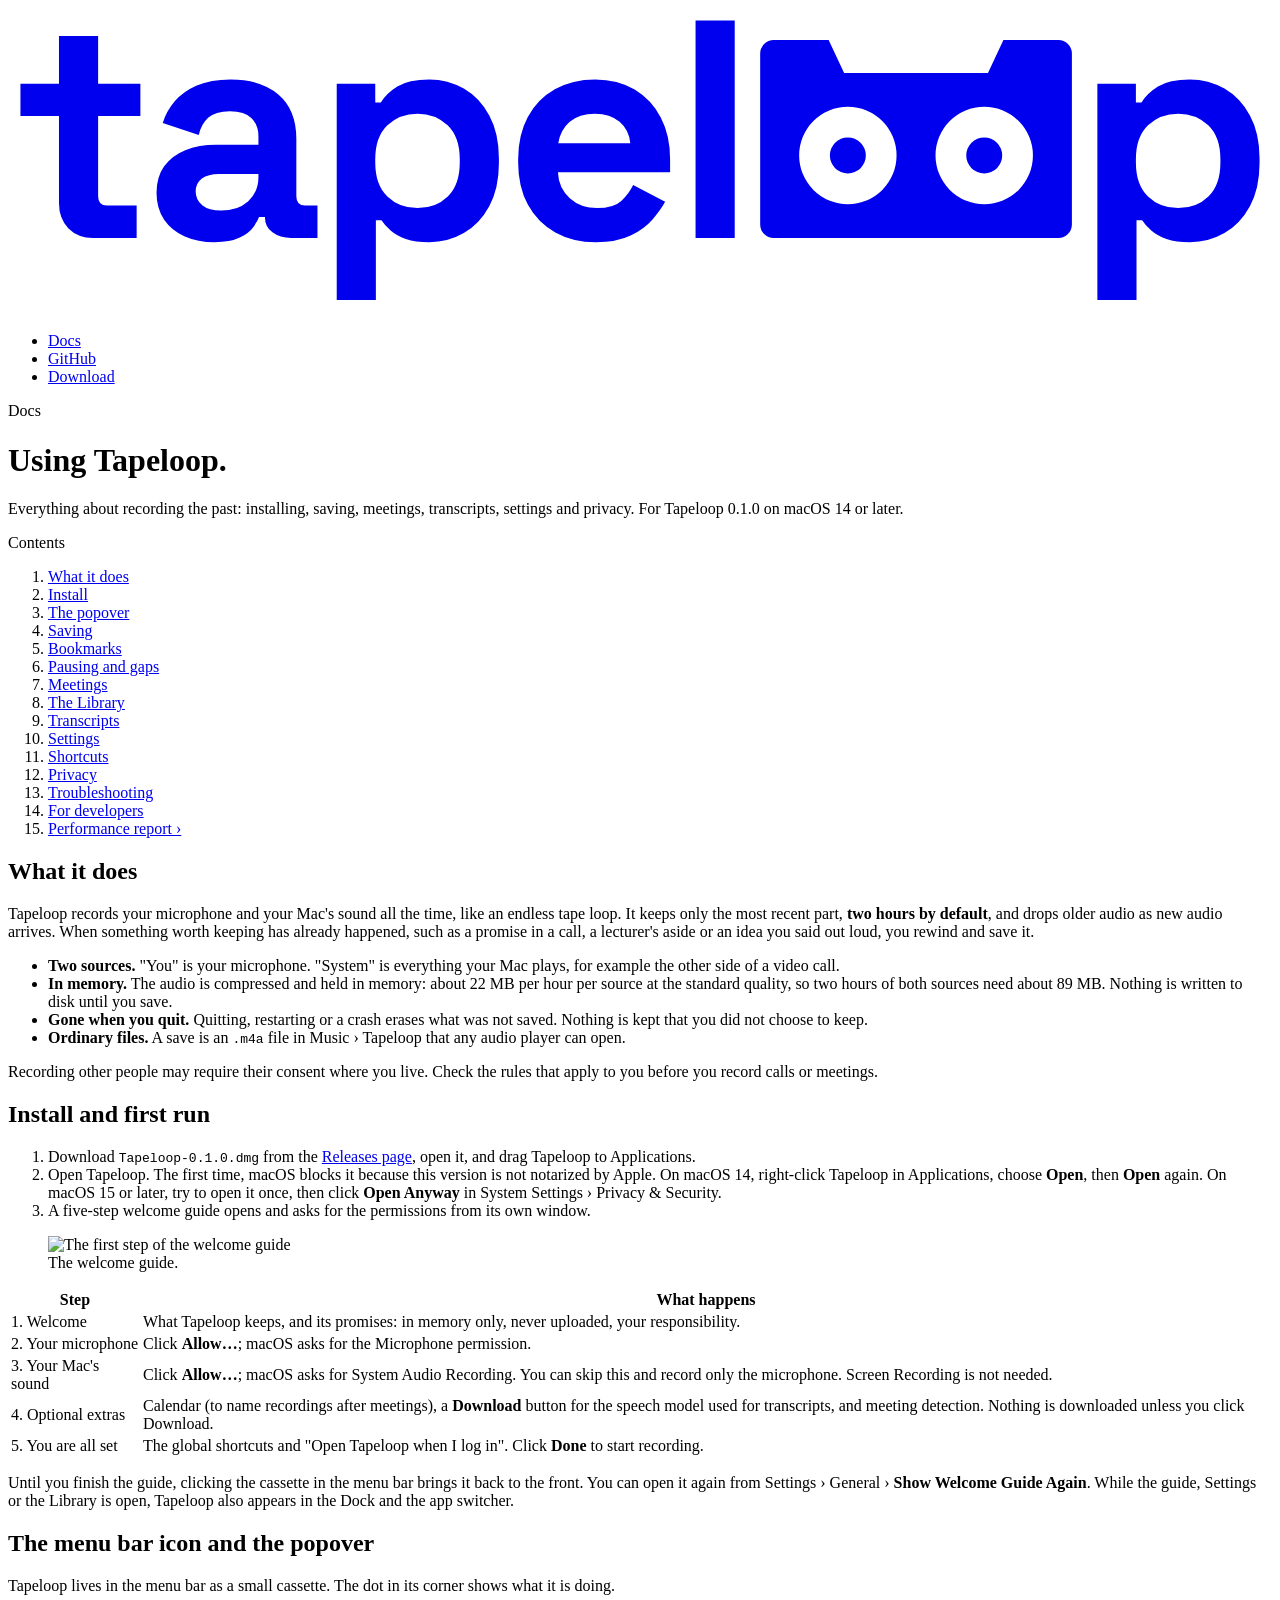
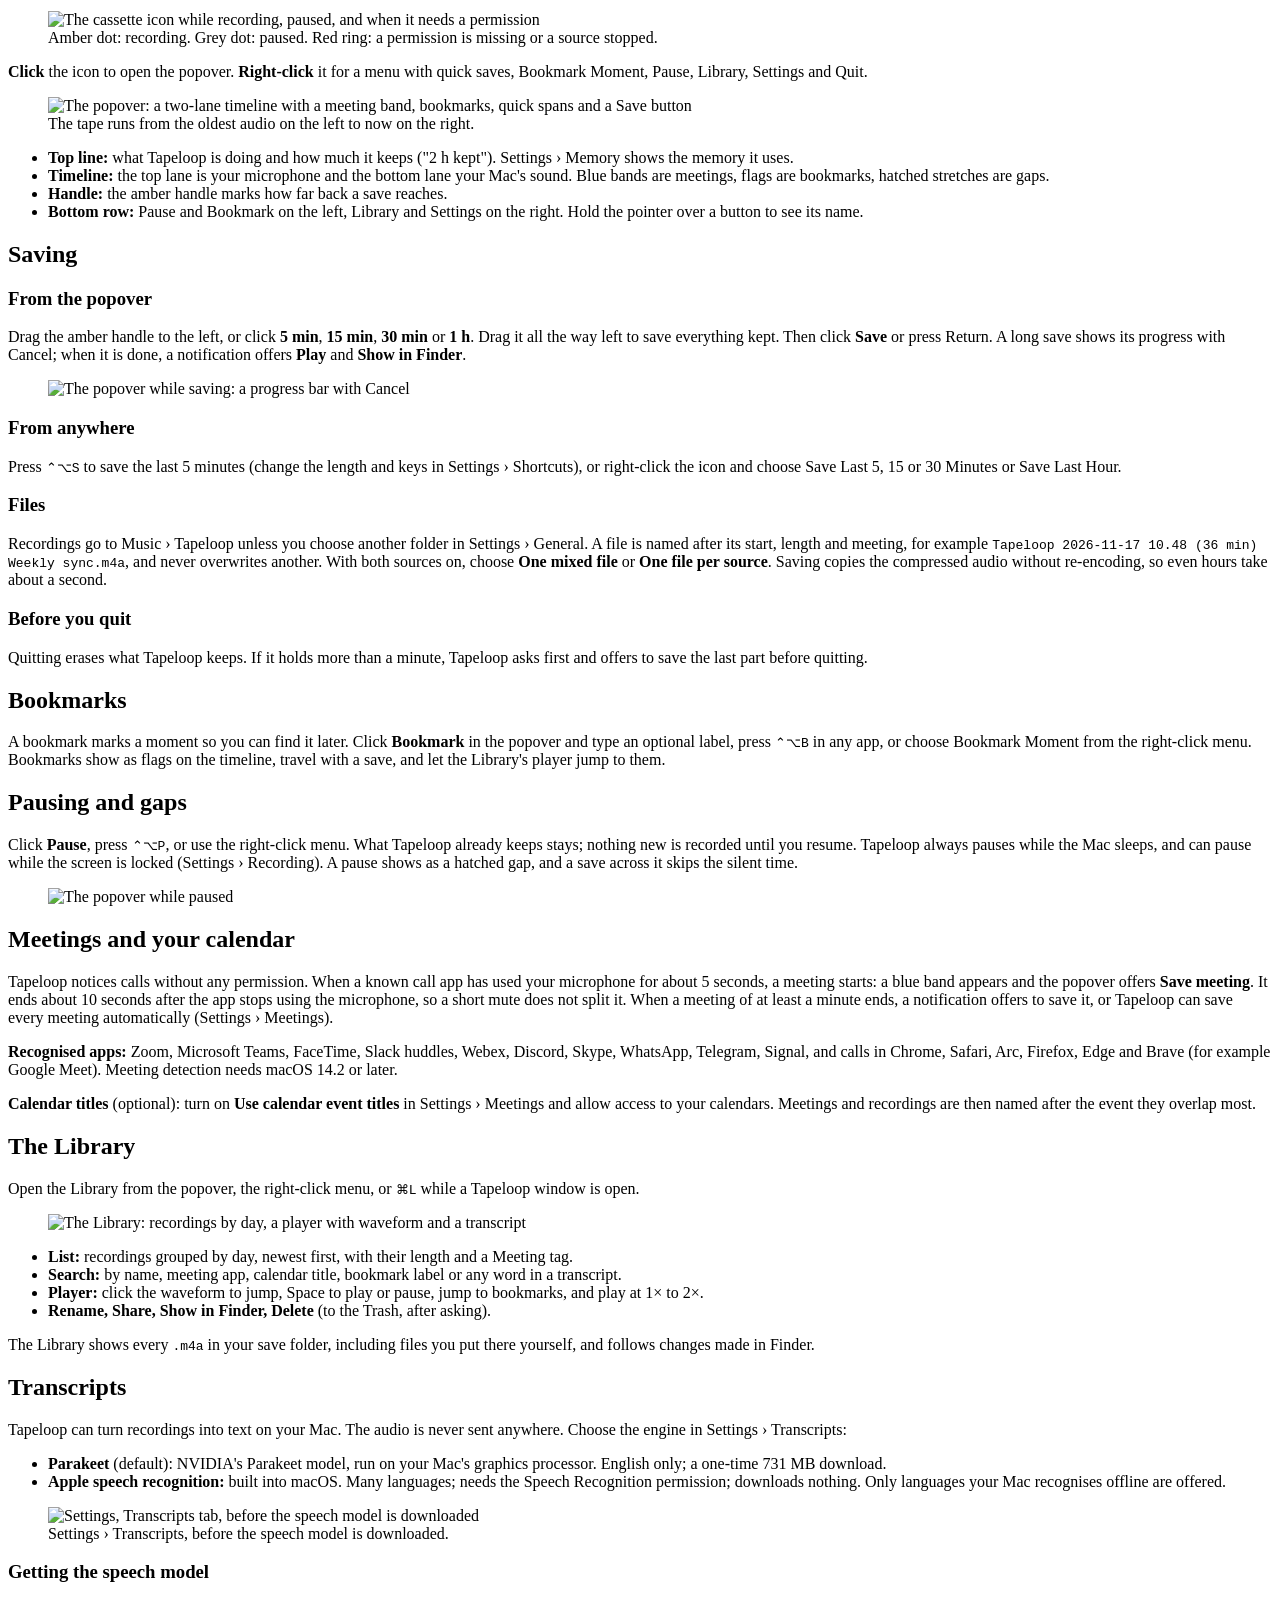
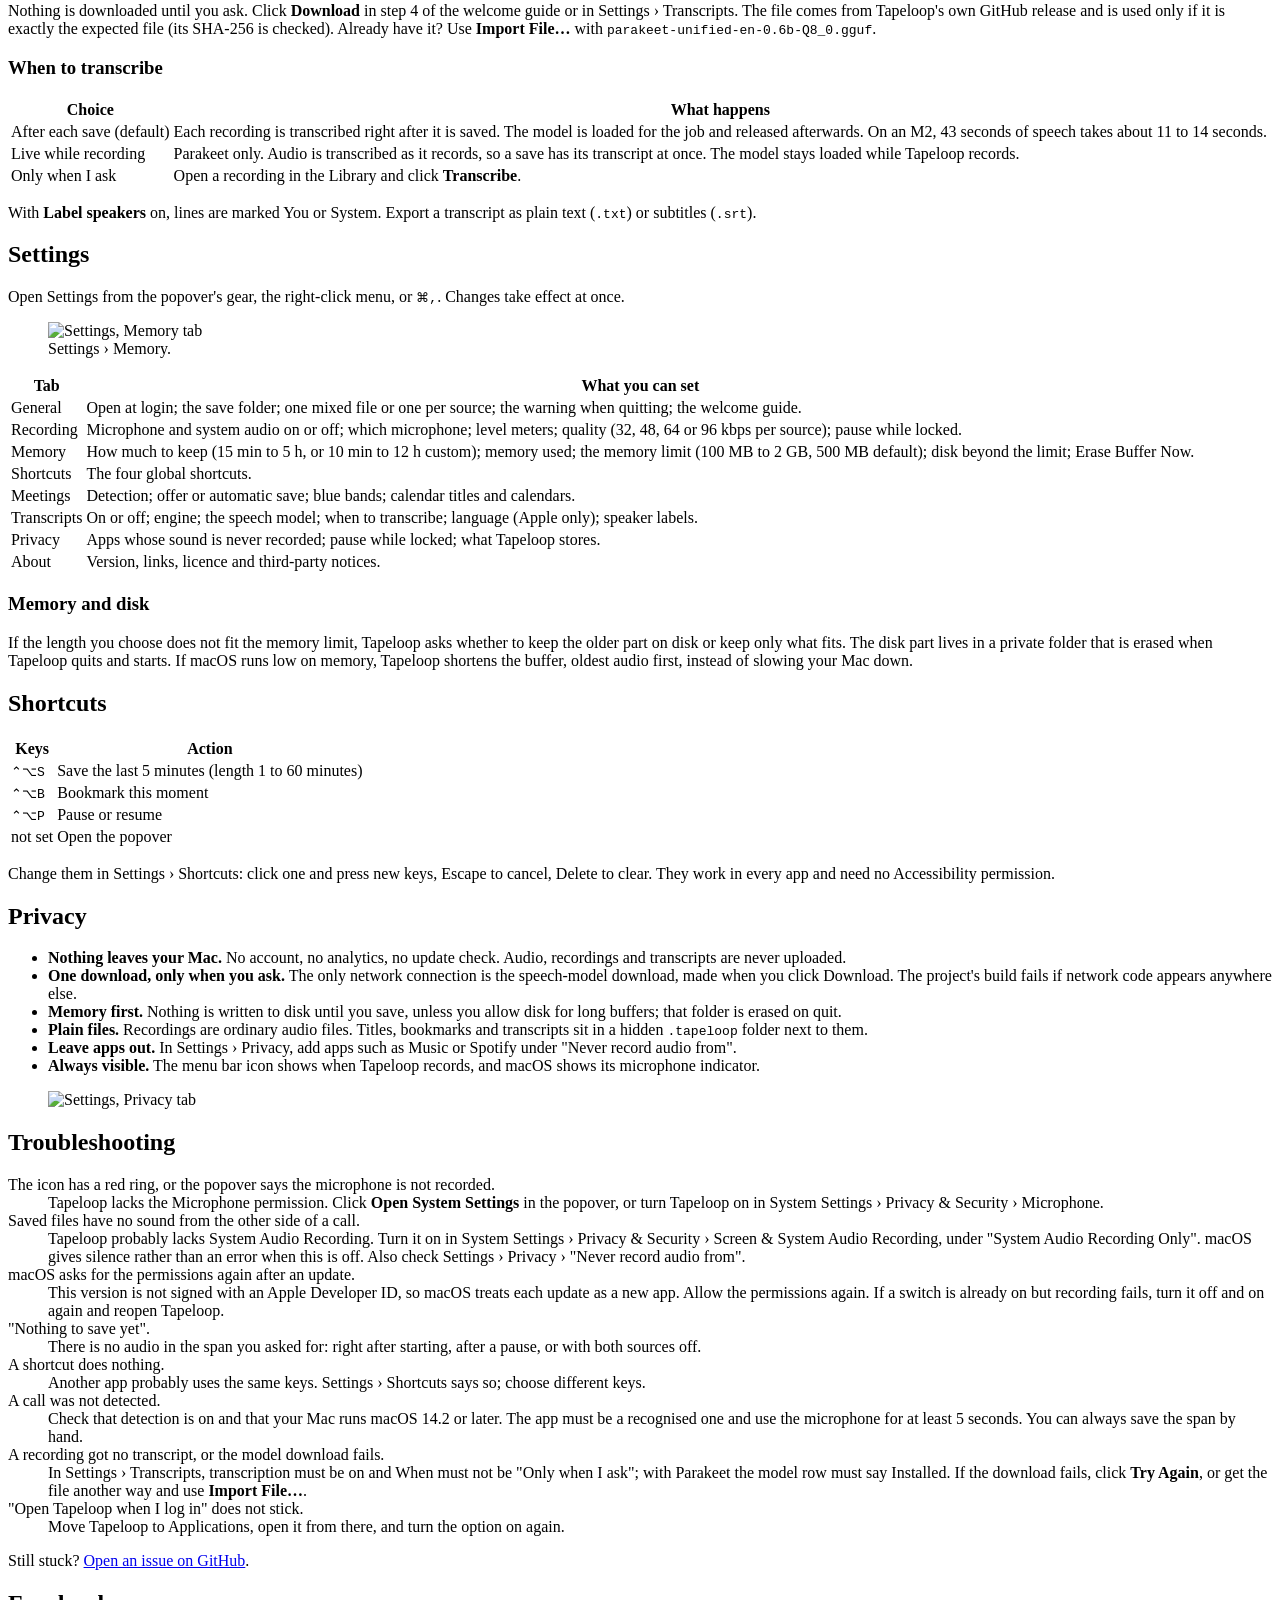
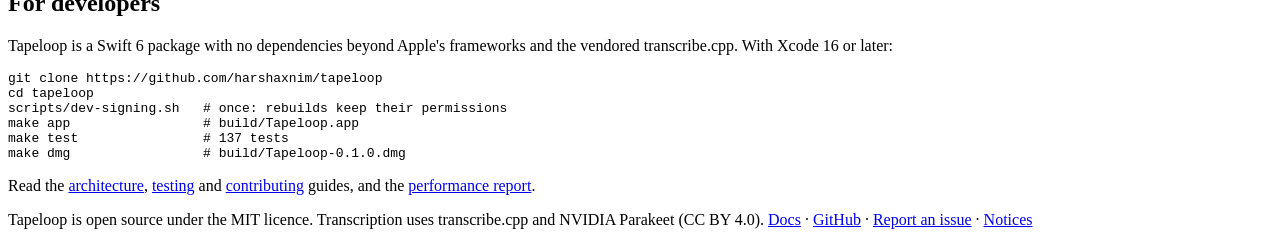
==== site/public/docs/index.html @ 19912238 "Minimal popover; website brand, menu bar and docs restructure - Popover: one header line ("2 h kept"" ====
<!doctype html>
<html lang="en">
<head>
<meta charset="utf-8">
<meta name="viewport" content="width=device-width, initial-scale=1">
<title>Docs — Tapeloop</title>
<meta name="description" content="How to install and use Tapeloop: saving, bookmarks, meetings, the Library, transcripts, settings, privacy and troubleshooting.">
<meta name="theme-color" content="#000000">
<meta property="og:title" content="Tapeloop docs">
<meta property="og:description" content="How to install and use Tapeloop, the menu bar app that records the past.">
<meta property="og:image" content="https://tapeloop.stream/img/og.png">
<meta property="og:url" content="https://tapeloop.stream/docs/">
<meta name="twitter:card" content="summary_large_image">
<link rel="icon" href="/favicon.png">
<link rel="apple-touch-icon" href="/apple-touch-icon.png">
<link rel="stylesheet" href="/style.css">
</head>
<body>
<nav aria-label="Main">
  <div class="wrap">
    <a class="brand" href="/" aria-label="Tapeloop home"><svg class="mark" viewBox="-14 -740 4068.3 980" aria-hidden="true"><g transform="scale(1 -1)" fill="currentColor"><g class="mark-l"><path d="M260.0 0Q211.0 0 180.5 30.5Q150.0 61 150.0 112V392H26.0V496H150.0V650H276.0V496H412.0V392H276.0V134Q276.0 104 304.0 104H400.0V0Z"/><path d="M650.0 -14Q597.0 -14 555.0 4.5Q513.0 23 488.5 58.5Q464.0 94 464.0 145Q464.0 196 488.5 230.5Q513.0 265 556.5 282.5Q600.0 300 656.0 300H792.0V328Q792.0 363 770.0 385.5Q748.0 408 700.0 408Q653.0 408 630.0 386.5Q607.0 365 600.0 331L484.0 370Q496.0 408 522.5 439.5Q549.0 471 593.5 490.5Q638.0 510 702.0 510Q800.0 510 857.0 461.0Q914.0 412 914.0 319V134Q914.0 104 942.0 104H982.0V0H898.0Q861.0 0 837.0 18.0Q813.0 36 813.0 66V67H794.0Q790.0 55 776.0 35.5Q762.0 16 732.0 1.0Q702.0 -14 650.0 -14ZM672.0 88Q725.0 88 758.5 117.5Q792.0 147 792.0 196V206H665.0Q630.0 206 610.0 191.0Q590.0 176 590.0 149Q590.0 122 611.0 105.0Q632.0 88 672.0 88Z"/><path d="M1044.0 -200V496H1168.0V436H1186.0Q1203.0 465 1239.0 487.5Q1275.0 510 1342.0 510Q1402.0 510 1453.0 480.5Q1504.0 451 1535.0 394.0Q1566.0 337 1566.0 256V240Q1566.0 159 1535.0 102.0Q1504.0 45 1453.0 15.5Q1402.0 -14 1342.0 -14Q1297.0 -14 1266.5 -3.5Q1236.0 7 1217.5 23.5Q1199.0 40 1188.0 57H1170.0V-200ZM1304.0 96Q1363.0 96 1401.5 133.5Q1440.0 171 1440.0 243V253Q1440.0 325 1401.0 362.5Q1362.0 400 1304.0 400Q1246.0 400 1207.0 362.5Q1168.0 325 1168.0 253V243Q1168.0 171 1207.0 133.5Q1246.0 96 1304.0 96Z"/><path d="M1878.0 -14Q1804.0 -14 1747.5 17.5Q1691.0 49 1659.5 106.5Q1628.0 164 1628.0 242V254Q1628.0 332 1659.0 389.5Q1690.0 447 1746.0 478.5Q1802.0 510 1876.0 510Q1949.0 510 2003.0 477.5Q2057.0 445 2087.0 387.5Q2117.0 330 2117.0 254V211H1756.0Q1758.0 160 1794.0 128.0Q1830.0 96 1882.0 96Q1935.0 96 1960.0 119.0Q1985.0 142 1998.0 170L2101.0 116Q2087.0 90 2060.5 59.5Q2034.0 29 1990.0 7.5Q1946.0 -14 1878.0 -14ZM1757.0 305H1989.0Q1985.0 348 1954.5 374.0Q1924.0 400 1875.0 400Q1824.0 400 1794.0 374.0Q1764.0 348 1757.0 305Z"/><path d="M2199.0 0V700H2325.0V0Z"/></g><g class="mark-c"><path d="M2450.41 0.00H3366.88A43.41 43.41 0 0 1 3410.29 43.41V593.29A43.41 43.41 0 0 1 3366.88 636.71H3189.92L3140.18 530.59H2677.12L2627.38 636.71H2450.41A43.41 43.41 0 0 1 2407.00 593.29V43.41A43.41 43.41 0 0 1 2450.41 0.00ZM2532.41 265.29A156.76 156.76 0 1 0 2845.94 265.29A156.76 156.76 0 1 0 2532.41 265.29ZM2631.29 265.29A57.88 57.88 0 1 0 2747.06 265.29A57.88 57.88 0 1 0 2631.29 265.29ZM2971.35 265.29A156.76 156.76 0 1 0 3284.88 265.29A156.76 156.76 0 1 0 2971.35 265.29ZM3070.24 265.29A57.88 57.88 0 1 0 3186.00 265.29A57.88 57.88 0 1 0 3070.24 265.29Z" fill-rule="evenodd"/></g><g class="mark-r"><path d="M3492.294117647059 -200V496H3616.294117647059V436H3634.294117647059Q3651.294117647059 465 3687.294117647059 487.5Q3723.294117647059 510 3790.294117647059 510Q3850.294117647059 510 3901.294117647059 480.5Q3952.294117647059 451 3983.294117647059 394.0Q4014.294117647059 337 4014.294117647059 256V240Q4014.294117647059 159 3983.294117647059 102.0Q3952.294117647059 45 3901.294117647059 15.5Q3850.294117647059 -14 3790.294117647059 -14Q3745.294117647059 -14 3714.794117647059 -3.5Q3684.294117647059 7 3665.794117647059 23.5Q3647.294117647059 40 3636.294117647059 57H3618.294117647059V-200ZM3752.294117647059 96Q3811.294117647059 96 3849.794117647059 133.5Q3888.294117647059 171 3888.294117647059 243V253Q3888.294117647059 325 3849.294117647059 362.5Q3810.294117647059 400 3752.294117647059 400Q3694.294117647059 400 3655.294117647059 362.5Q3616.294117647059 325 3616.294117647059 253V243Q3616.294117647059 171 3655.294117647059 133.5Q3694.294117647059 96 3752.294117647059 96Z"/></g></g></svg></a>
    <ul>
      <li><a class="current" href="/docs/">Docs</a></li>
      <li class="hide-s"><a href="https://github.com/harshaxnim/tapeloop">GitHub</a></li>
      <li><a class="pill" href="https://github.com/harshaxnim/tapeloop/releases/latest">Download</a></li>
    </ul>
  </div>
</nav>

<header class="page-head wrap">
  <p class="eyebrow">Docs</p>
  <h1>Using Tapeloop.</h1>
  <p class="lede">Everything about recording the past: installing, saving, meetings, transcripts, settings and privacy. For Tapeloop 0.1.0 on macOS 14 or later.</p>
</header>

<div class="doc">
  <aside class="toc" aria-label="Contents">
    <p>Contents</p>
    <ol>
      <li><a href="#what">What it does</a></li>
      <li><a href="#install">Install</a></li>
      <li><a href="#popover">The popover</a></li>
      <li><a href="#saving">Saving</a></li>
      <li><a href="#bookmarks">Bookmarks</a></li>
      <li><a href="#pausing">Pausing and gaps</a></li>
      <li><a href="#meetings">Meetings</a></li>
      <li><a href="#library">The Library</a></li>
      <li><a href="#transcripts">Transcripts</a></li>
      <li><a href="#settings">Settings</a></li>
      <li><a href="#shortcuts">Shortcuts</a></li>
      <li><a href="#privacy">Privacy</a></li>
      <li><a href="#help">Troubleshooting</a></li>
      <li><a href="#developers">For developers</a></li>
      <li><a href="/docs/performance/">Performance report ›</a></li>
    </ol>
  </aside>

  <article class="prose">
    <section id="what">
      <h2>What it does</h2>
      <p>Tapeloop records your microphone and your Mac's sound all the time, like an endless tape loop. It keeps only the most recent part, <strong>two hours by default</strong>, and drops older audio as new audio arrives. When something worth keeping has already happened, such as a promise in a call, a lecturer's aside or an idea you said out loud, you rewind and save it.</p>
      <ul>
        <li><strong>Two sources.</strong> "You" is your microphone. "System" is everything your Mac plays, for example the other side of a video call.</li>
        <li><strong>In memory.</strong> The audio is compressed and held in memory: about 22 MB per hour per source at the standard quality, so two hours of both sources need about 89 MB. Nothing is written to disk until you save.</li>
        <li><strong>Gone when you quit.</strong> Quitting, restarting or a crash erases what was not saved. Nothing is kept that you did not choose to keep.</li>
        <li><strong>Ordinary files.</strong> A save is an <code>.m4a</code> file in Music › Tapeloop that any audio player can open.</li>
      </ul>
      <div class="note"><p>Recording other people may require their consent where you live. Check the rules that apply to you before you record calls or meetings.</p></div>
    </section>

    <section id="install">
      <h2>Install and first run</h2>
      <ol>
        <li>Download <code>Tapeloop-0.1.0.dmg</code> from the <a href="https://github.com/harshaxnim/tapeloop/releases/latest">Releases page</a>, open it, and drag Tapeloop to Applications.</li>
        <li>Open Tapeloop. The first time, macOS blocks it because this version is not notarized by Apple. On macOS 14, right-click Tapeloop in Applications, choose <strong>Open</strong>, then <strong>Open</strong> again. On macOS 15 or later, try to open it once, then click <strong>Open Anyway</strong> in System Settings › Privacy &amp; Security.</li>
        <li>A five-step welcome guide opens and asks for the permissions from its own window.</li>
      </ol>
      <figure class="mid"><img src="/img/docs/onboarding-1.png" alt="The first step of the welcome guide" width="520" height="470" loading="lazy"><figcaption>The welcome guide.</figcaption></figure>
      <div class="table"><table>
        <tr><th>Step</th><th>What happens</th></tr>
        <tr><td>1. Welcome</td><td>What Tapeloop keeps, and its promises: in memory only, never uploaded, your responsibility.</td></tr>
        <tr><td>2. Your microphone</td><td>Click <strong>Allow…</strong>; macOS asks for the Microphone permission.</td></tr>
        <tr><td>3. Your Mac's sound</td><td>Click <strong>Allow…</strong>; macOS asks for System Audio Recording. You can skip this and record only the microphone. Screen Recording is not needed.</td></tr>
        <tr><td>4. Optional extras</td><td>Calendar (to name recordings after meetings), a <strong>Download</strong> button for the speech model used for transcripts, and meeting detection. Nothing is downloaded unless you click Download.</td></tr>
        <tr><td>5. You are all set</td><td>The global shortcuts and "Open Tapeloop when I log in". Click <strong>Done</strong> to start recording.</td></tr>
      </table></div>
      <p>Until you finish the guide, clicking the cassette in the menu bar brings it back to the front. You can open it again from Settings › General › <strong>Show Welcome Guide Again</strong>. While the guide, Settings or the Library is open, Tapeloop also appears in the Dock and the app switcher.</p>
    </section>

    <section id="popover">
      <h2>The menu bar icon and the popover</h2>
      <p>Tapeloop lives in the menu bar as a small cassette. The dot in its corner shows what it is doing.</p>
      <figure class="mid"><img src="/img/docs/menubar-icons.png" alt="The cassette icon while recording, paused, and when it needs a permission" width="422" height="108" loading="lazy"><figcaption>Amber dot: recording. Grey dot: paused. Red ring: a permission is missing or a source stopped.</figcaption></figure>
      <p><strong>Click</strong> the icon to open the popover. <strong>Right-click</strong> it for a menu with quick saves, Bookmark Moment, Pause, Library, Settings and Quit.</p>
      <figure class="narrow"><img src="/img/docs/popover-recording.png" alt="The popover: a two-lane timeline with a meeting band, bookmarks, quick spans and a Save button" width="380" height="215" loading="lazy"><figcaption>The tape runs from the oldest audio on the left to now on the right.</figcaption></figure>
      <ul>
        <li><strong>Top line:</strong> what Tapeloop is doing and how much it keeps ("2 h kept"). Settings › Memory shows the memory it uses.</li>
        <li><strong>Timeline:</strong> the top lane is your microphone and the bottom lane your Mac's sound. Blue bands are meetings, flags are bookmarks, hatched stretches are gaps.</li>
        <li><strong>Handle:</strong> the amber handle marks how far back a save reaches.</li>
        <li><strong>Bottom row:</strong> Pause and Bookmark on the left, Library and Settings on the right. Hold the pointer over a button to see its name.</li>
      </ul>
    </section>

    <section id="saving">
      <h2>Saving</h2>
      <h3>From the popover</h3>
      <p>Drag the amber handle to the left, or click <strong>5 min</strong>, <strong>15 min</strong>, <strong>30 min</strong> or <strong>1 h</strong>. Drag it all the way left to save everything kept. Then click <strong>Save</strong> or press Return. A long save shows its progress with Cancel; when it is done, a notification offers <strong>Play</strong> and <strong>Show in Finder</strong>.</p>
      <figure class="narrow"><img src="/img/docs/popover-saving.png" alt="The popover while saving: a progress bar with Cancel" width="380" height="252" loading="lazy"></figure>
      <h3>From anywhere</h3>
      <p>Press <kbd>⌃⌥S</kbd> to save the last 5 minutes (change the length and keys in Settings › Shortcuts), or right-click the icon and choose Save Last 5, 15 or 30 Minutes or Save Last Hour.</p>
      <h3>Files</h3>
      <p>Recordings go to Music › Tapeloop unless you choose another folder in Settings › General. A file is named after its start, length and meeting, for example <code>Tapeloop 2026-11-17 10.48 (36 min) Weekly sync.m4a</code>, and never overwrites another. With both sources on, choose <strong>One mixed file</strong> or <strong>One file per source</strong>. Saving copies the compressed audio without re-encoding, so even hours take about a second.</p>
      <h3>Before you quit</h3>
      <p>Quitting erases what Tapeloop keeps. If it holds more than a minute, Tapeloop asks first and offers to save the last part before quitting.</p>
    </section>

    <section id="bookmarks">
      <h2>Bookmarks</h2>
      <p>A bookmark marks a moment so you can find it later. Click <strong>Bookmark</strong> in the popover and type an optional label, press <kbd>⌃⌥B</kbd> in any app, or choose Bookmark Moment from the right-click menu. Bookmarks show as flags on the timeline, travel with a save, and let the Library's player jump to them.</p>
    </section>

    <section id="pausing">
      <h2>Pausing and gaps</h2>
      <p>Click <strong>Pause</strong>, press <kbd>⌃⌥P</kbd>, or use the right-click menu. What Tapeloop already keeps stays; nothing new is recorded until you resume. Tapeloop always pauses while the Mac sleeps, and can pause while the screen is locked (Settings › Recording). A pause shows as a hatched gap, and a save across it skips the silent time.</p>
      <figure class="narrow"><img src="/img/docs/popover-paused.png" alt="The popover while paused" width="380" height="231" loading="lazy"></figure>
    </section>

    <section id="meetings">
      <h2>Meetings and your calendar</h2>
      <p>Tapeloop notices calls without any permission. When a known call app has used your microphone for about 5 seconds, a meeting starts: a blue band appears and the popover offers <strong>Save meeting</strong>. It ends about 10 seconds after the app stops using the microphone, so a short mute does not split it. When a meeting of at least a minute ends, a notification offers to save it, or Tapeloop can save every meeting automatically (Settings › Meetings).</p>
      <p><strong>Recognised apps:</strong> Zoom, Microsoft Teams, FaceTime, Slack huddles, Webex, Discord, Skype, WhatsApp, Telegram, Signal, and calls in Chrome, Safari, Arc, Firefox, Edge and Brave (for example Google Meet). Meeting detection needs macOS 14.2 or later.</p>
      <p><strong>Calendar titles</strong> (optional): turn on <strong>Use calendar event titles</strong> in Settings › Meetings and allow access to your calendars. Meetings and recordings are then named after the event they overlap most.</p>
    </section>

    <section id="library">
      <h2>The Library</h2>
      <p>Open the Library from the popover, the right-click menu, or <kbd>⌘L</kbd> while a Tapeloop window is open.</p>
      <figure><img src="/img/docs/library-transcribing.png" alt="The Library: recordings by day, a player with waveform and a transcript" width="800" height="496" loading="lazy"></figure>
      <ul>
        <li><strong>List:</strong> recordings grouped by day, newest first, with their length and a Meeting tag.</li>
        <li><strong>Search:</strong> by name, meeting app, calendar title, bookmark label or any word in a transcript.</li>
        <li><strong>Player:</strong> click the waveform to jump, Space to play or pause, jump to bookmarks, and play at 1× to 2×.</li>
        <li><strong>Rename, Share, Show in Finder, Delete</strong> (to the Trash, after asking).</li>
      </ul>
      <p>The Library shows every <code>.m4a</code> in your save folder, including files you put there yourself, and follows changes made in Finder.</p>
    </section>

    <section id="transcripts">
      <h2>Transcripts</h2>
      <p>Tapeloop can turn recordings into text on your Mac. The audio is never sent anywhere. Choose the engine in Settings › Transcripts:</p>
      <ul>
        <li><strong>Parakeet</strong> (default): NVIDIA's Parakeet model, run on your Mac's graphics processor. English only; a one-time 731 MB download.</li>
        <li><strong>Apple speech recognition:</strong> built into macOS. Many languages; needs the Speech Recognition permission; downloads nothing. Only languages your Mac recognises offline are offered.</li>
      </ul>
      <figure><img src="/img/docs/settings-transcripts-not-installed.png" alt="Settings, Transcripts tab, before the speech model is downloaded" width="640" height="476" loading="lazy"><figcaption>Settings › Transcripts, before the speech model is downloaded.</figcaption></figure>
      <h3>Getting the speech model</h3>
      <p>Nothing is downloaded until you ask. Click <strong>Download</strong> in step 4 of the welcome guide or in Settings › Transcripts. The file comes from Tapeloop's own GitHub release and is used only if it is exactly the expected file (its SHA-256 is checked). Already have it? Use <strong>Import File…</strong> with <code>parakeet-unified-en-0.6b-Q8_0.gguf</code>.</p>
      <h3>When to transcribe</h3>
      <div class="table"><table>
        <tr><th>Choice</th><th>What happens</th></tr>
        <tr><td>After each save (default)</td><td>Each recording is transcribed right after it is saved. The model is loaded for the job and released afterwards. On an M2, 43 seconds of speech takes about 11 to 14 seconds.</td></tr>
        <tr><td>Live while recording</td><td>Parakeet only. Audio is transcribed as it records, so a save has its transcript at once. The model stays loaded while Tapeloop records.</td></tr>
        <tr><td>Only when I ask</td><td>Open a recording in the Library and click <strong>Transcribe</strong>.</td></tr>
      </table></div>
      <p>With <strong>Label speakers</strong> on, lines are marked You or System. Export a transcript as plain text (<code>.txt</code>) or subtitles (<code>.srt</code>).</p>
    </section>

    <section id="settings">
      <h2>Settings</h2>
      <p>Open Settings from the popover's gear, the right-click menu, or <kbd>⌘,</kbd>. Changes take effect at once.</p>
      <figure><img src="/img/docs/settings-memory.png" alt="Settings, Memory tab" width="640" height="420" loading="lazy"><figcaption>Settings › Memory.</figcaption></figure>
      <div class="table"><table>
        <tr><th>Tab</th><th>What you can set</th></tr>
        <tr><td>General</td><td>Open at login; the save folder; one mixed file or one per source; the warning when quitting; the welcome guide.</td></tr>
        <tr><td>Recording</td><td>Microphone and system audio on or off; which microphone; level meters; quality (32, 48, 64 or 96 kbps per source); pause while locked.</td></tr>
        <tr><td>Memory</td><td>How much to keep (15 min to 5 h, or 10 min to 12 h custom); memory used; the memory limit (100 MB to 2 GB, 500 MB default); disk beyond the limit; Erase Buffer Now.</td></tr>
        <tr><td>Shortcuts</td><td>The four global shortcuts.</td></tr>
        <tr><td>Meetings</td><td>Detection; offer or automatic save; blue bands; calendar titles and calendars.</td></tr>
        <tr><td>Transcripts</td><td>On or off; engine; the speech model; when to transcribe; language (Apple only); speaker labels.</td></tr>
        <tr><td>Privacy</td><td>Apps whose sound is never recorded; pause while locked; what Tapeloop stores.</td></tr>
        <tr><td>About</td><td>Version, links, licence and third-party notices.</td></tr>
      </table></div>
      <h3>Memory and disk</h3>
      <p>If the length you choose does not fit the memory limit, Tapeloop asks whether to keep the older part on disk or keep only what fits. The disk part lives in a private folder that is erased when Tapeloop quits and starts. If macOS runs low on memory, Tapeloop shortens the buffer, oldest audio first, instead of slowing your Mac down.</p>
    </section>

    <section id="shortcuts">
      <h2>Shortcuts</h2>
      <div class="table"><table>
        <tr><th>Keys</th><th>Action</th></tr>
        <tr><td><kbd>⌃⌥S</kbd></td><td>Save the last 5 minutes (length 1 to 60 minutes)</td></tr>
        <tr><td><kbd>⌃⌥B</kbd></td><td>Bookmark this moment</td></tr>
        <tr><td><kbd>⌃⌥P</kbd></td><td>Pause or resume</td></tr>
        <tr><td>not set</td><td>Open the popover</td></tr>
      </table></div>
      <p>Change them in Settings › Shortcuts: click one and press new keys, Escape to cancel, Delete to clear. They work in every app and need no Accessibility permission.</p>
    </section>

    <section id="privacy">
      <h2>Privacy</h2>
      <ul>
        <li><strong>Nothing leaves your Mac.</strong> No account, no analytics, no update check. Audio, recordings and transcripts are never uploaded.</li>
        <li><strong>One download, only when you ask.</strong> The only network connection is the speech-model download, made when you click Download. The project's build fails if network code appears anywhere else.</li>
        <li><strong>Memory first.</strong> Nothing is written to disk until you save, unless you allow disk for long buffers; that folder is erased on quit.</li>
        <li><strong>Plain files.</strong> Recordings are ordinary audio files. Titles, bookmarks and transcripts sit in a hidden <code>.tapeloop</code> folder next to them.</li>
        <li><strong>Leave apps out.</strong> In Settings › Privacy, add apps such as Music or Spotify under "Never record audio from".</li>
        <li><strong>Always visible.</strong> The menu bar icon shows when Tapeloop records, and macOS shows its microphone indicator.</li>
      </ul>
      <figure><img src="/img/docs/settings-privacy.png" alt="Settings, Privacy tab" width="640" height="420" loading="lazy"></figure>
    </section>

    <section id="help">
      <h2>Troubleshooting</h2>
      <dl class="qa">
        <dt>The icon has a red ring, or the popover says the microphone is not recorded.</dt>
        <dd>Tapeloop lacks the Microphone permission. Click <strong>Open System Settings</strong> in the popover, or turn Tapeloop on in System Settings › Privacy &amp; Security › Microphone.</dd>
        <dt>Saved files have no sound from the other side of a call.</dt>
        <dd>Tapeloop probably lacks System Audio Recording. Turn it on in System Settings › Privacy &amp; Security › Screen &amp; System Audio Recording, under "System Audio Recording Only". macOS gives silence rather than an error when this is off. Also check Settings › Privacy › "Never record audio from".</dd>
        <dt>macOS asks for the permissions again after an update.</dt>
        <dd>This version is not signed with an Apple Developer ID, so macOS treats each update as a new app. Allow the permissions again. If a switch is already on but recording fails, turn it off and on again and reopen Tapeloop.</dd>
        <dt>"Nothing to save yet".</dt>
        <dd>There is no audio in the span you asked for: right after starting, after a pause, or with both sources off.</dd>
        <dt>A shortcut does nothing.</dt>
        <dd>Another app probably uses the same keys. Settings › Shortcuts says so; choose different keys.</dd>
        <dt>A call was not detected.</dt>
        <dd>Check that detection is on and that your Mac runs macOS 14.2 or later. The app must be a recognised one and use the microphone for at least 5 seconds. You can always save the span by hand.</dd>
        <dt>A recording got no transcript, or the model download fails.</dt>
        <dd>In Settings › Transcripts, transcription must be on and When must not be "Only when I ask"; with Parakeet the model row must say Installed. If the download fails, click <strong>Try Again</strong>, or get the file another way and use <strong>Import File…</strong>.</dd>
        <dt>"Open Tapeloop when I log in" does not stick.</dt>
        <dd>Move Tapeloop to Applications, open it from there, and turn the option on again.</dd>
      </dl>
      <p>Still stuck? <a href="https://github.com/harshaxnim/tapeloop/issues">Open an issue on GitHub</a>.</p>
    </section>

    <section id="developers">
      <h2>For developers</h2>
      <p>Tapeloop is a Swift 6 package with no dependencies beyond Apple's frameworks and the vendored transcribe.cpp. With Xcode 16 or later:</p>
<pre><code>git clone https://github.com/harshaxnim/tapeloop
cd tapeloop
scripts/dev-signing.sh   # once: rebuilds keep their permissions
make app                 # build/Tapeloop.app
make test                # 137 tests
make dmg                 # build/Tapeloop-0.1.0.dmg</code></pre>
      <p>Read the <a href="https://github.com/harshaxnim/tapeloop/blob/main/docs/ARCHITECTURE.md">architecture</a>, <a href="https://github.com/harshaxnim/tapeloop/blob/main/docs/TESTING.md">testing</a> and <a href="https://github.com/harshaxnim/tapeloop/blob/main/CONTRIBUTING.md">contributing</a> guides, and the <a href="/docs/performance/">performance report</a>.</p>
    </section>
  </article>
</div>

<footer>
  <div class="wrap">
    <span>Tapeloop is open source under the MIT licence. Transcription uses transcribe.cpp and NVIDIA Parakeet (CC BY 4.0).</span>
    <span><a href="/docs/">Docs</a> · <a href="https://github.com/harshaxnim/tapeloop">GitHub</a> · <a href="https://github.com/harshaxnim/tapeloop/issues">Report an issue</a> · <a href="https://github.com/harshaxnim/tapeloop/blob/main/THIRD_PARTY_NOTICES.md">Notices</a></span>
  </div>
</footer>
</body>
</html>
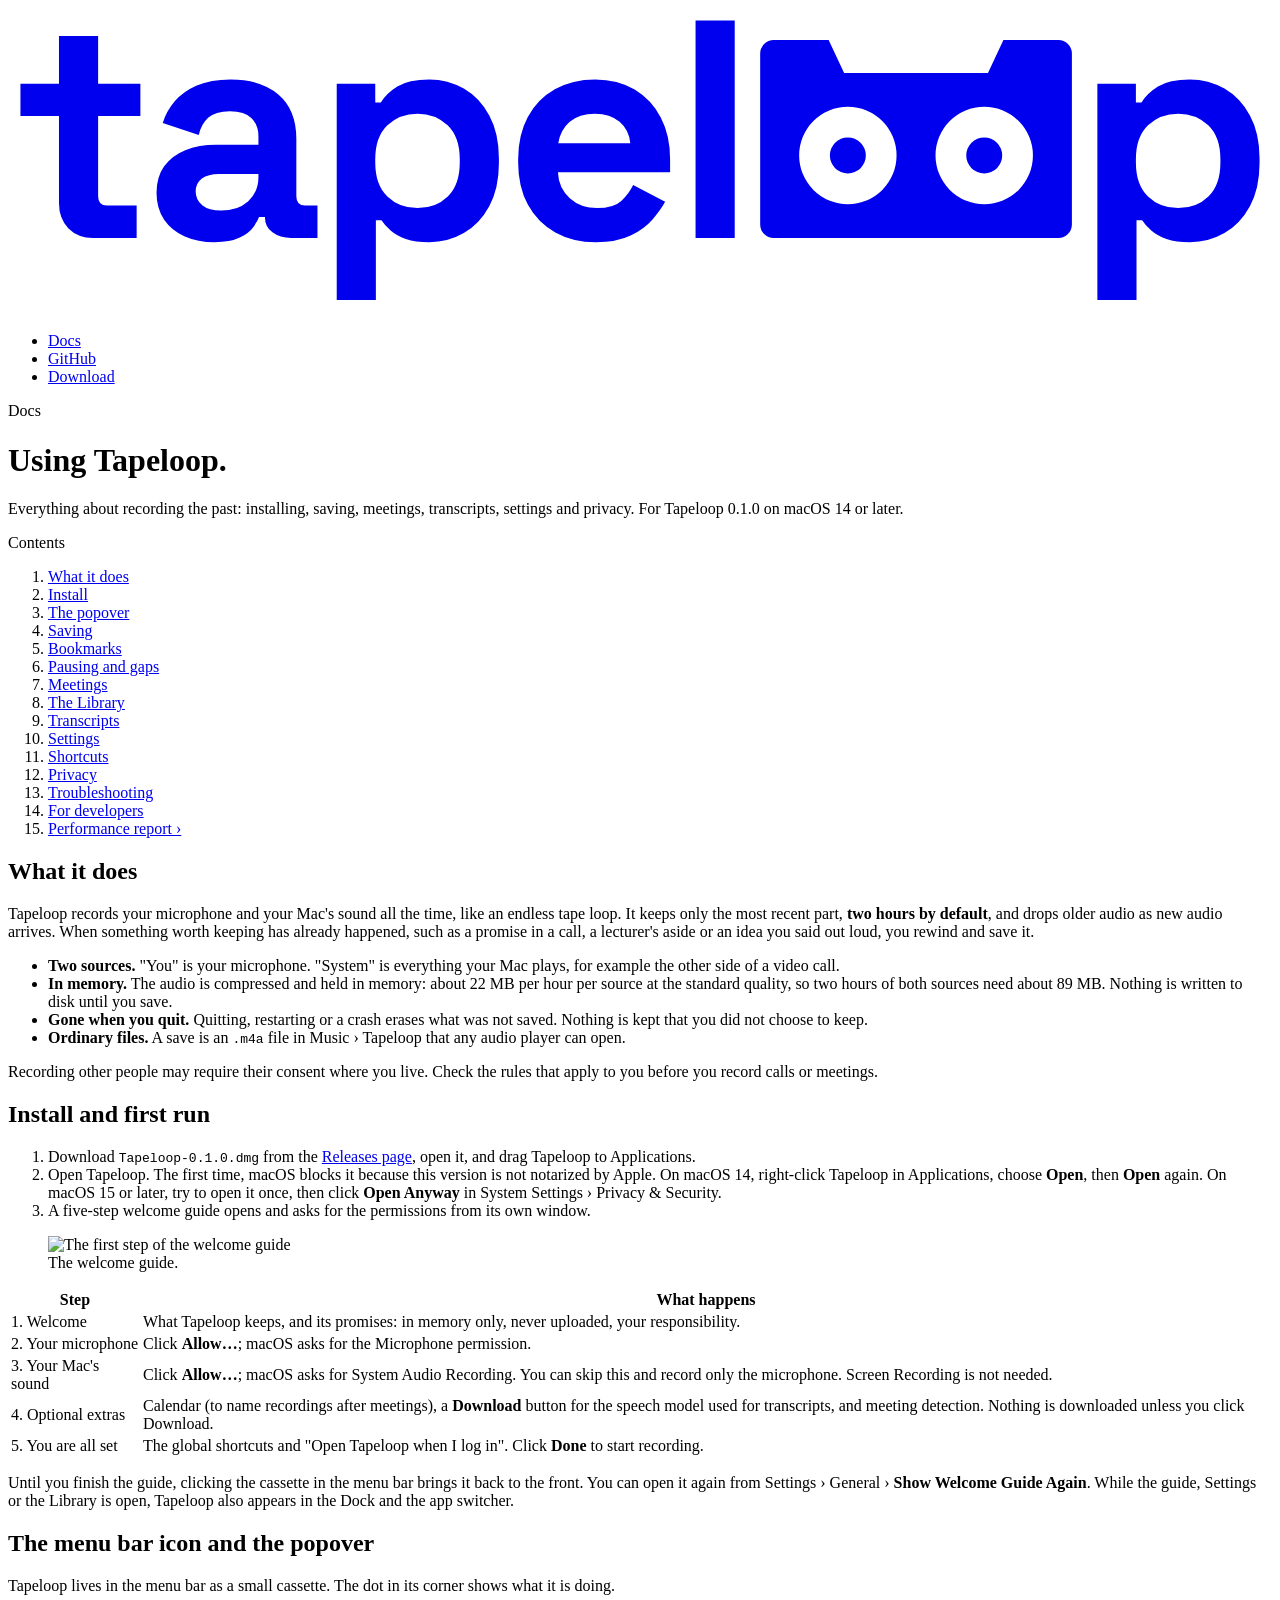
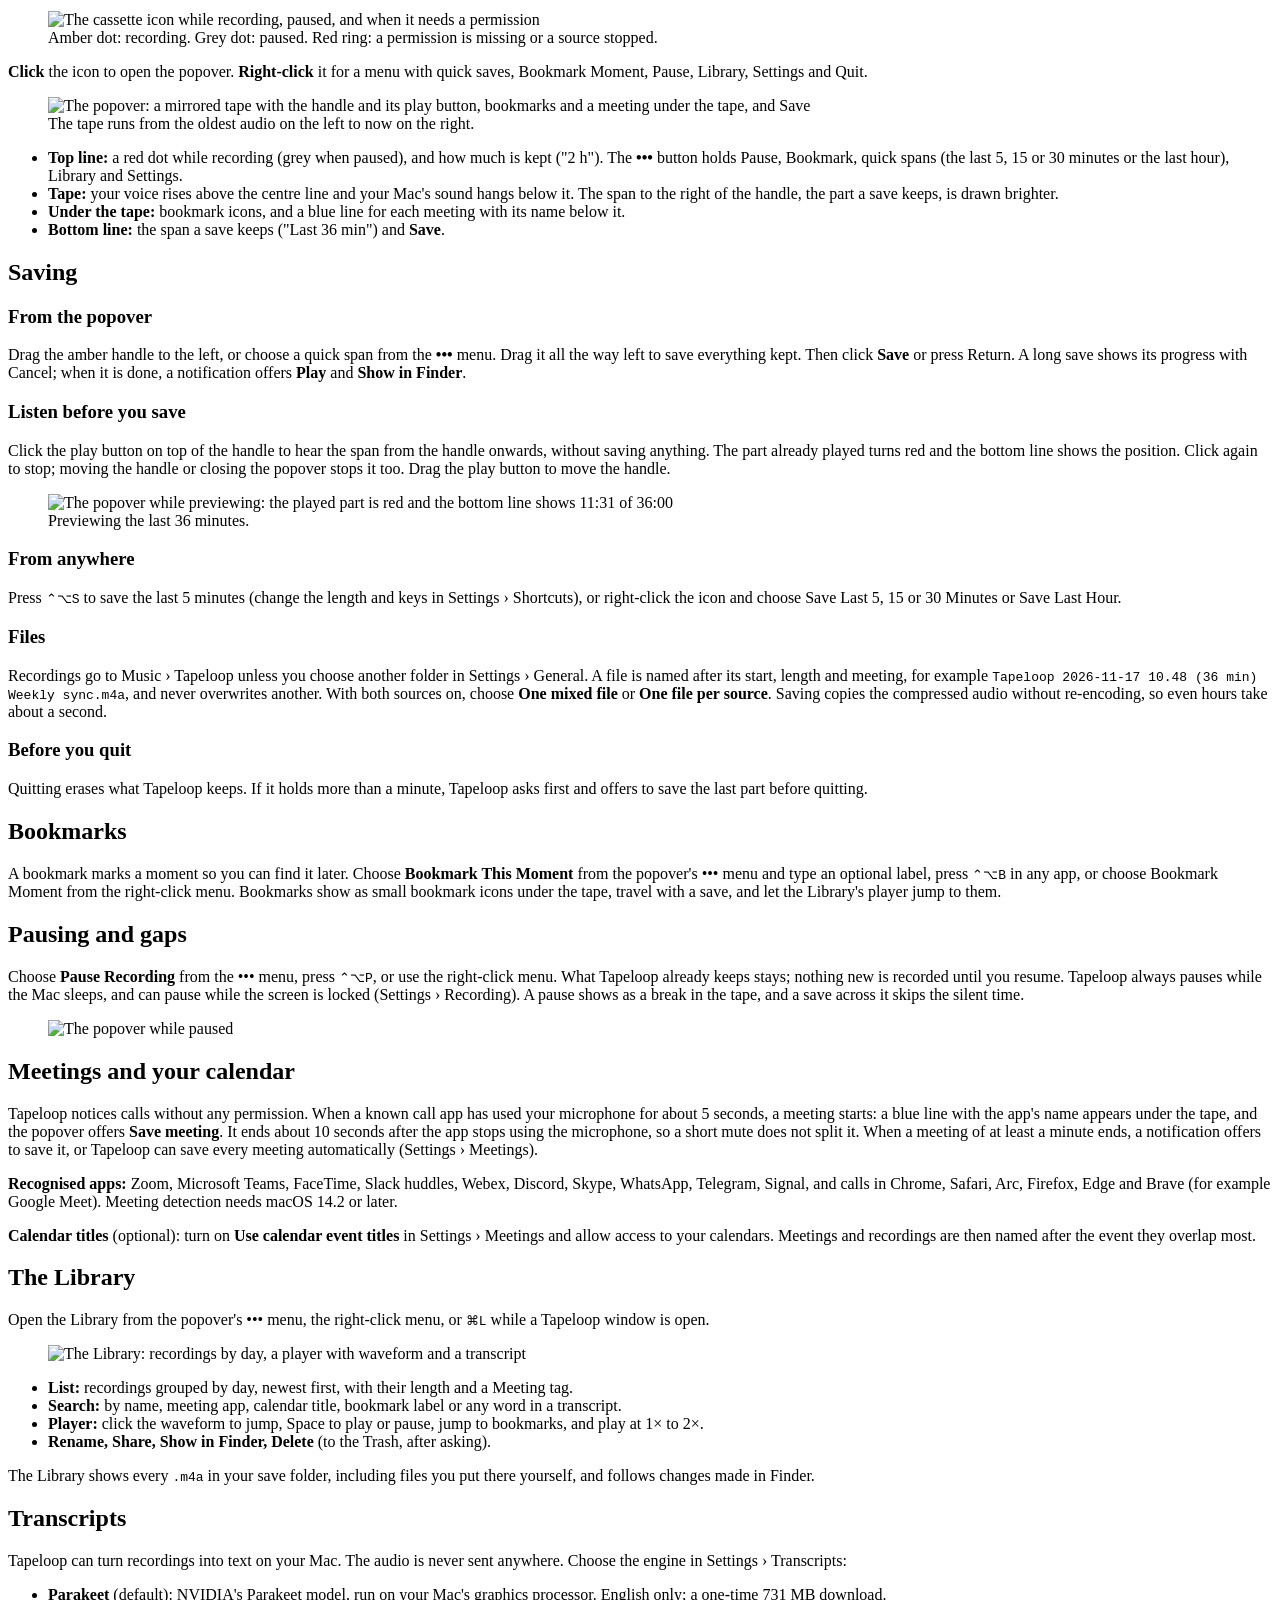
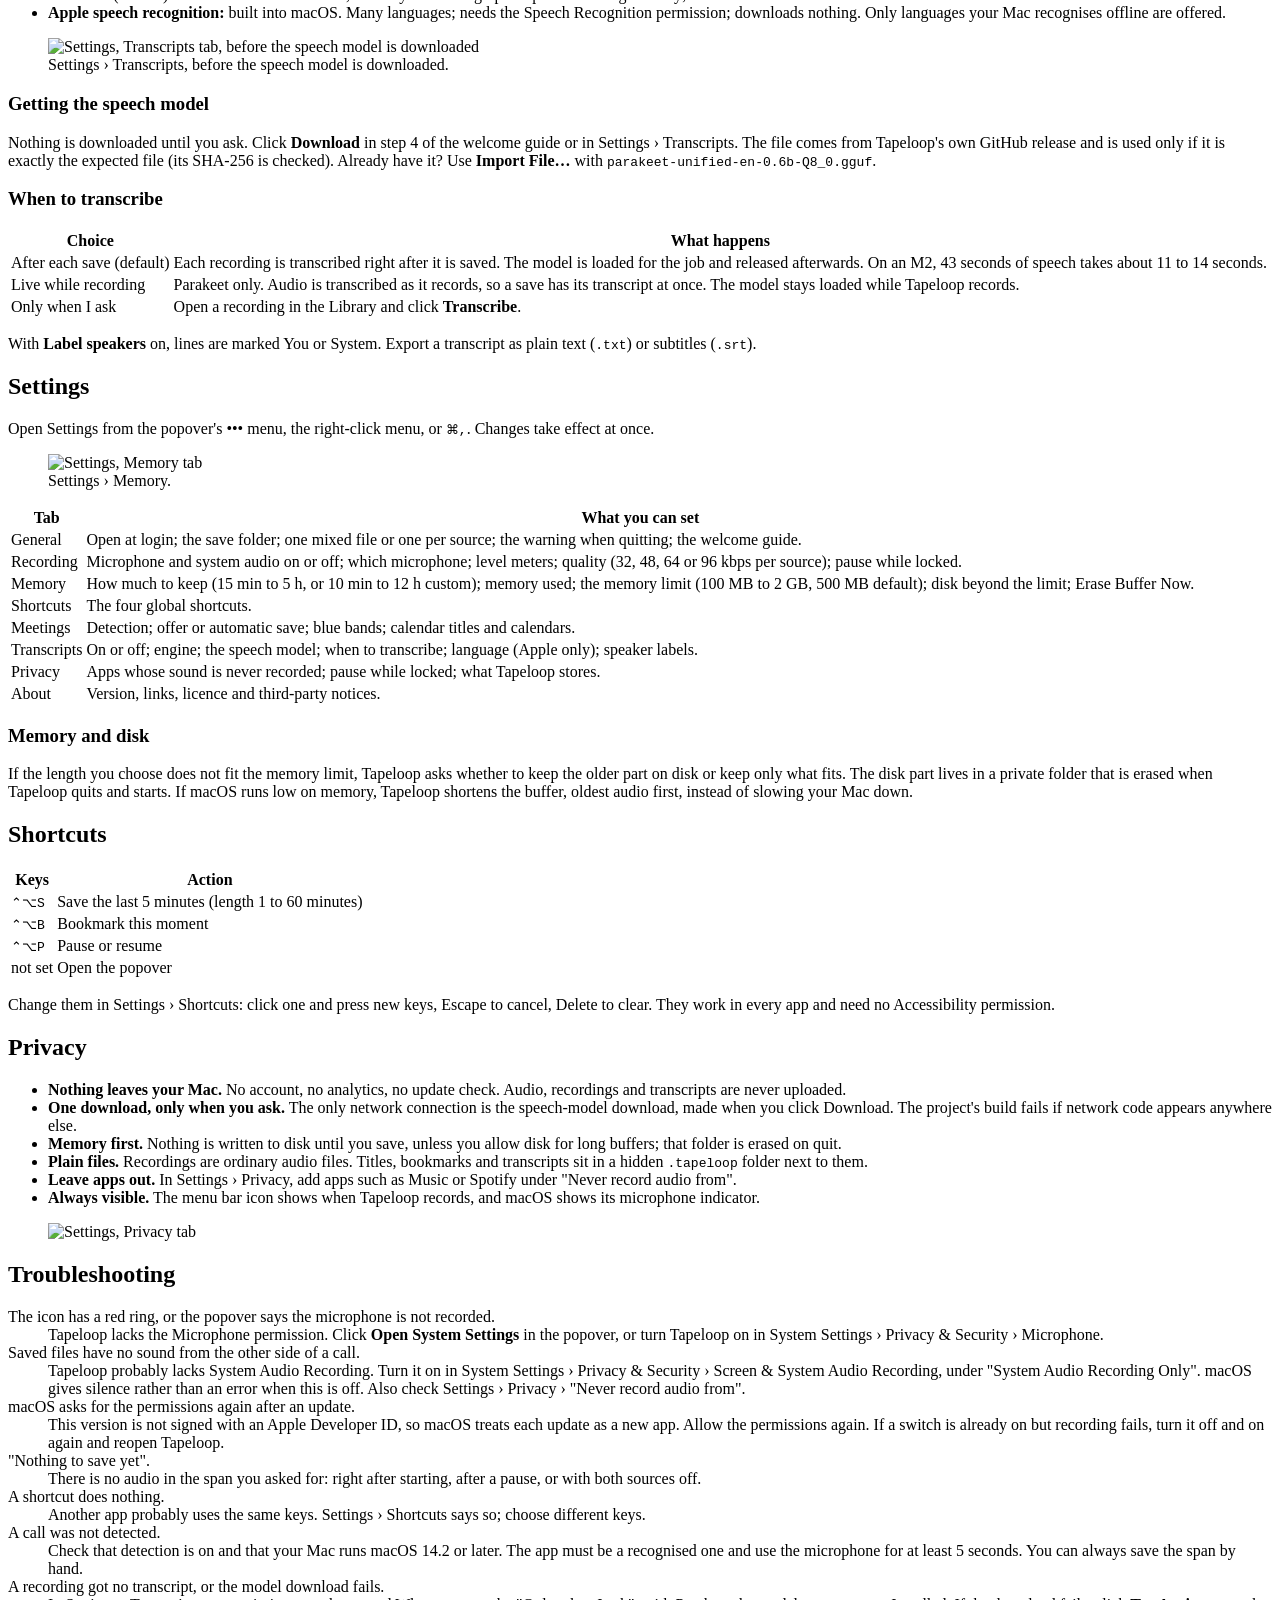
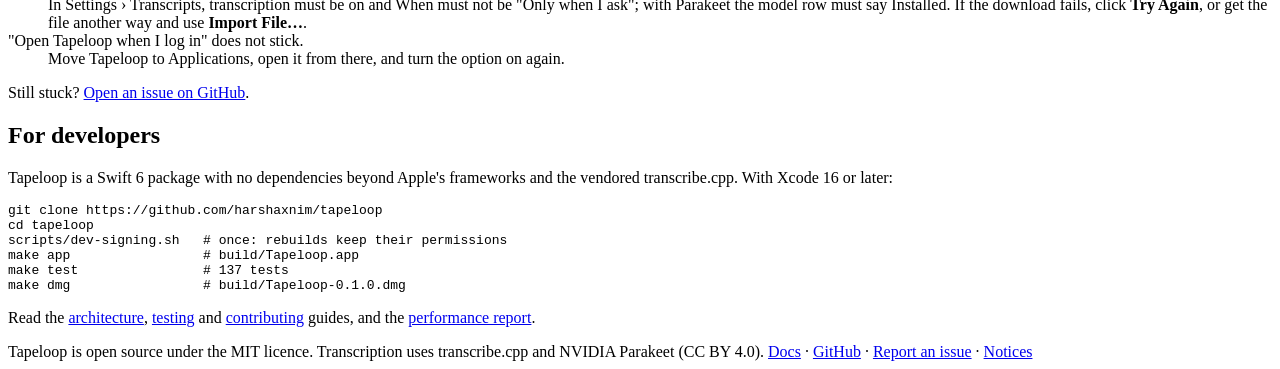
==== commit 20d80111: "Popover design B: mirrored tape, preview, one more-menu - One mirrored waveform (voice above, Mac be" ====
--- a/site/public/docs/index.html
+++ b/site/public/docs/index.html
@@ -92,20 +92,22 @@
       <p>Tapeloop lives in the menu bar as a small cassette. The dot in its corner shows what it is doing.</p>
       <figure class="mid"><img src="/img/docs/menubar-icons.png" alt="The cassette icon while recording, paused, and when it needs a permission" width="422" height="108" loading="lazy"><figcaption>Amber dot: recording. Grey dot: paused. Red ring: a permission is missing or a source stopped.</figcaption></figure>
       <p><strong>Click</strong> the icon to open the popover. <strong>Right-click</strong> it for a menu with quick saves, Bookmark Moment, Pause, Library, Settings and Quit.</p>
-      <figure class="narrow"><img src="/img/docs/popover-recording.png" alt="The popover: a two-lane timeline with a meeting band, bookmarks, quick spans and a Save button" width="380" height="215" loading="lazy"><figcaption>The tape runs from the oldest audio on the left to now on the right.</figcaption></figure>
-      <ul>
-        <li><strong>Top line:</strong> what Tapeloop is doing and how much it keeps ("2 h kept"). Settings › Memory shows the memory it uses.</li>
-        <li><strong>Timeline:</strong> the top lane is your microphone and the bottom lane your Mac's sound. Blue bands are meetings, flags are bookmarks, hatched stretches are gaps.</li>
-        <li><strong>Handle:</strong> the amber handle marks how far back a save reaches.</li>
-        <li><strong>Bottom row:</strong> Pause and Bookmark on the left, Library and Settings on the right. Hold the pointer over a button to see its name.</li>
+      <figure class="narrow"><img src="/img/docs/popover-recording.png" alt="The popover: a mirrored tape with the handle and its play button, bookmarks and a meeting under the tape, and Save" width="380" height="187" loading="lazy"><figcaption>The tape runs from the oldest audio on the left to now on the right.</figcaption></figure>
+      <ul>
+        <li><strong>Top line:</strong> a red dot while recording (grey when paused), and how much is kept ("2 h"). The <strong>•••</strong> button holds Pause, Bookmark, quick spans (the last 5, 15 or 30 minutes or the last hour), Library and Settings.</li>
+        <li><strong>Tape:</strong> your voice rises above the centre line and your Mac's sound hangs below it. The span to the right of the handle, the part a save keeps, is drawn brighter.</li>
+        <li><strong>Under the tape:</strong> bookmark icons, and a blue line for each meeting with its name below it.</li>
+        <li><strong>Bottom line:</strong> the span a save keeps ("Last 36 min") and <strong>Save</strong>.</li>
       </ul>
     </section>
 
     <section id="saving">
       <h2>Saving</h2>
       <h3>From the popover</h3>
-      <p>Drag the amber handle to the left, or click <strong>5 min</strong>, <strong>15 min</strong>, <strong>30 min</strong> or <strong>1 h</strong>. Drag it all the way left to save everything kept. Then click <strong>Save</strong> or press Return. A long save shows its progress with Cancel; when it is done, a notification offers <strong>Play</strong> and <strong>Show in Finder</strong>.</p>
-      <figure class="narrow"><img src="/img/docs/popover-saving.png" alt="The popover while saving: a progress bar with Cancel" width="380" height="252" loading="lazy"></figure>
+      <p>Drag the amber handle to the left, or choose a quick span from the <strong>•••</strong> menu. Drag it all the way left to save everything kept. Then click <strong>Save</strong> or press Return. A long save shows its progress with Cancel; when it is done, a notification offers <strong>Play</strong> and <strong>Show in Finder</strong>.</p>
+      <h3>Listen before you save</h3>
+      <p>Click the play button on top of the handle to hear the span from the handle onwards, without saving anything. The part already played turns red and the bottom line shows the position. Click again to stop; moving the handle or closing the popover stops it too. Drag the play button to move the handle.</p>
+      <figure class="narrow"><img src="/img/docs/popover-previewing.png" alt="The popover while previewing: the played part is red and the bottom line shows 11:31 of 36:00" width="380" height="187" loading="lazy"><figcaption>Previewing the last 36 minutes.</figcaption></figure>
       <h3>From anywhere</h3>
       <p>Press <kbd>⌃⌥S</kbd> to save the last 5 minutes (change the length and keys in Settings › Shortcuts), or right-click the icon and choose Save Last 5, 15 or 30 Minutes or Save Last Hour.</p>
       <h3>Files</h3>
@@ -116,25 +118,25 @@
 
     <section id="bookmarks">
       <h2>Bookmarks</h2>
-      <p>A bookmark marks a moment so you can find it later. Click <strong>Bookmark</strong> in the popover and type an optional label, press <kbd>⌃⌥B</kbd> in any app, or choose Bookmark Moment from the right-click menu. Bookmarks show as flags on the timeline, travel with a save, and let the Library's player jump to them.</p>
+      <p>A bookmark marks a moment so you can find it later. Choose <strong>Bookmark This Moment</strong> from the popover's ••• menu and type an optional label, press <kbd>⌃⌥B</kbd> in any app, or choose Bookmark Moment from the right-click menu. Bookmarks show as small bookmark icons under the tape, travel with a save, and let the Library's player jump to them.</p>
     </section>
 
     <section id="pausing">
       <h2>Pausing and gaps</h2>
-      <p>Click <strong>Pause</strong>, press <kbd>⌃⌥P</kbd>, or use the right-click menu. What Tapeloop already keeps stays; nothing new is recorded until you resume. Tapeloop always pauses while the Mac sleeps, and can pause while the screen is locked (Settings › Recording). A pause shows as a hatched gap, and a save across it skips the silent time.</p>
-      <figure class="narrow"><img src="/img/docs/popover-paused.png" alt="The popover while paused" width="380" height="231" loading="lazy"></figure>
+      <p>Choose <strong>Pause Recording</strong> from the ••• menu, press <kbd>⌃⌥P</kbd>, or use the right-click menu. What Tapeloop already keeps stays; nothing new is recorded until you resume. Tapeloop always pauses while the Mac sleeps, and can pause while the screen is locked (Settings › Recording). A pause shows as a break in the tape, and a save across it skips the silent time.</p>
+      <figure class="narrow"><img src="/img/docs/popover-paused.png" alt="The popover while paused" width="380" height="205" loading="lazy"></figure>
     </section>
 
     <section id="meetings">
       <h2>Meetings and your calendar</h2>
-      <p>Tapeloop notices calls without any permission. When a known call app has used your microphone for about 5 seconds, a meeting starts: a blue band appears and the popover offers <strong>Save meeting</strong>. It ends about 10 seconds after the app stops using the microphone, so a short mute does not split it. When a meeting of at least a minute ends, a notification offers to save it, or Tapeloop can save every meeting automatically (Settings › Meetings).</p>
+      <p>Tapeloop notices calls without any permission. When a known call app has used your microphone for about 5 seconds, a meeting starts: a blue line with the app's name appears under the tape, and the popover offers <strong>Save meeting</strong>. It ends about 10 seconds after the app stops using the microphone, so a short mute does not split it. When a meeting of at least a minute ends, a notification offers to save it, or Tapeloop can save every meeting automatically (Settings › Meetings).</p>
       <p><strong>Recognised apps:</strong> Zoom, Microsoft Teams, FaceTime, Slack huddles, Webex, Discord, Skype, WhatsApp, Telegram, Signal, and calls in Chrome, Safari, Arc, Firefox, Edge and Brave (for example Google Meet). Meeting detection needs macOS 14.2 or later.</p>
       <p><strong>Calendar titles</strong> (optional): turn on <strong>Use calendar event titles</strong> in Settings › Meetings and allow access to your calendars. Meetings and recordings are then named after the event they overlap most.</p>
     </section>
 
     <section id="library">
       <h2>The Library</h2>
-      <p>Open the Library from the popover, the right-click menu, or <kbd>⌘L</kbd> while a Tapeloop window is open.</p>
+      <p>Open the Library from the popover's ••• menu, the right-click menu, or <kbd>⌘L</kbd> while a Tapeloop window is open.</p>
       <figure><img src="/img/docs/library-transcribing.png" alt="The Library: recordings by day, a player with waveform and a transcript" width="800" height="496" loading="lazy"></figure>
       <ul>
         <li><strong>List:</strong> recordings grouped by day, newest first, with their length and a Meeting tag.</li>
@@ -167,7 +169,7 @@
 
     <section id="settings">
       <h2>Settings</h2>
-      <p>Open Settings from the popover's gear, the right-click menu, or <kbd>⌘,</kbd>. Changes take effect at once.</p>
+      <p>Open Settings from the popover's ••• menu, the right-click menu, or <kbd>⌘,</kbd>. Changes take effect at once.</p>
       <figure><img src="/img/docs/settings-memory.png" alt="Settings, Memory tab" width="640" height="420" loading="lazy"><figcaption>Settings › Memory.</figcaption></figure>
       <div class="table"><table>
         <tr><th>Tab</th><th>What you can set</th></tr>
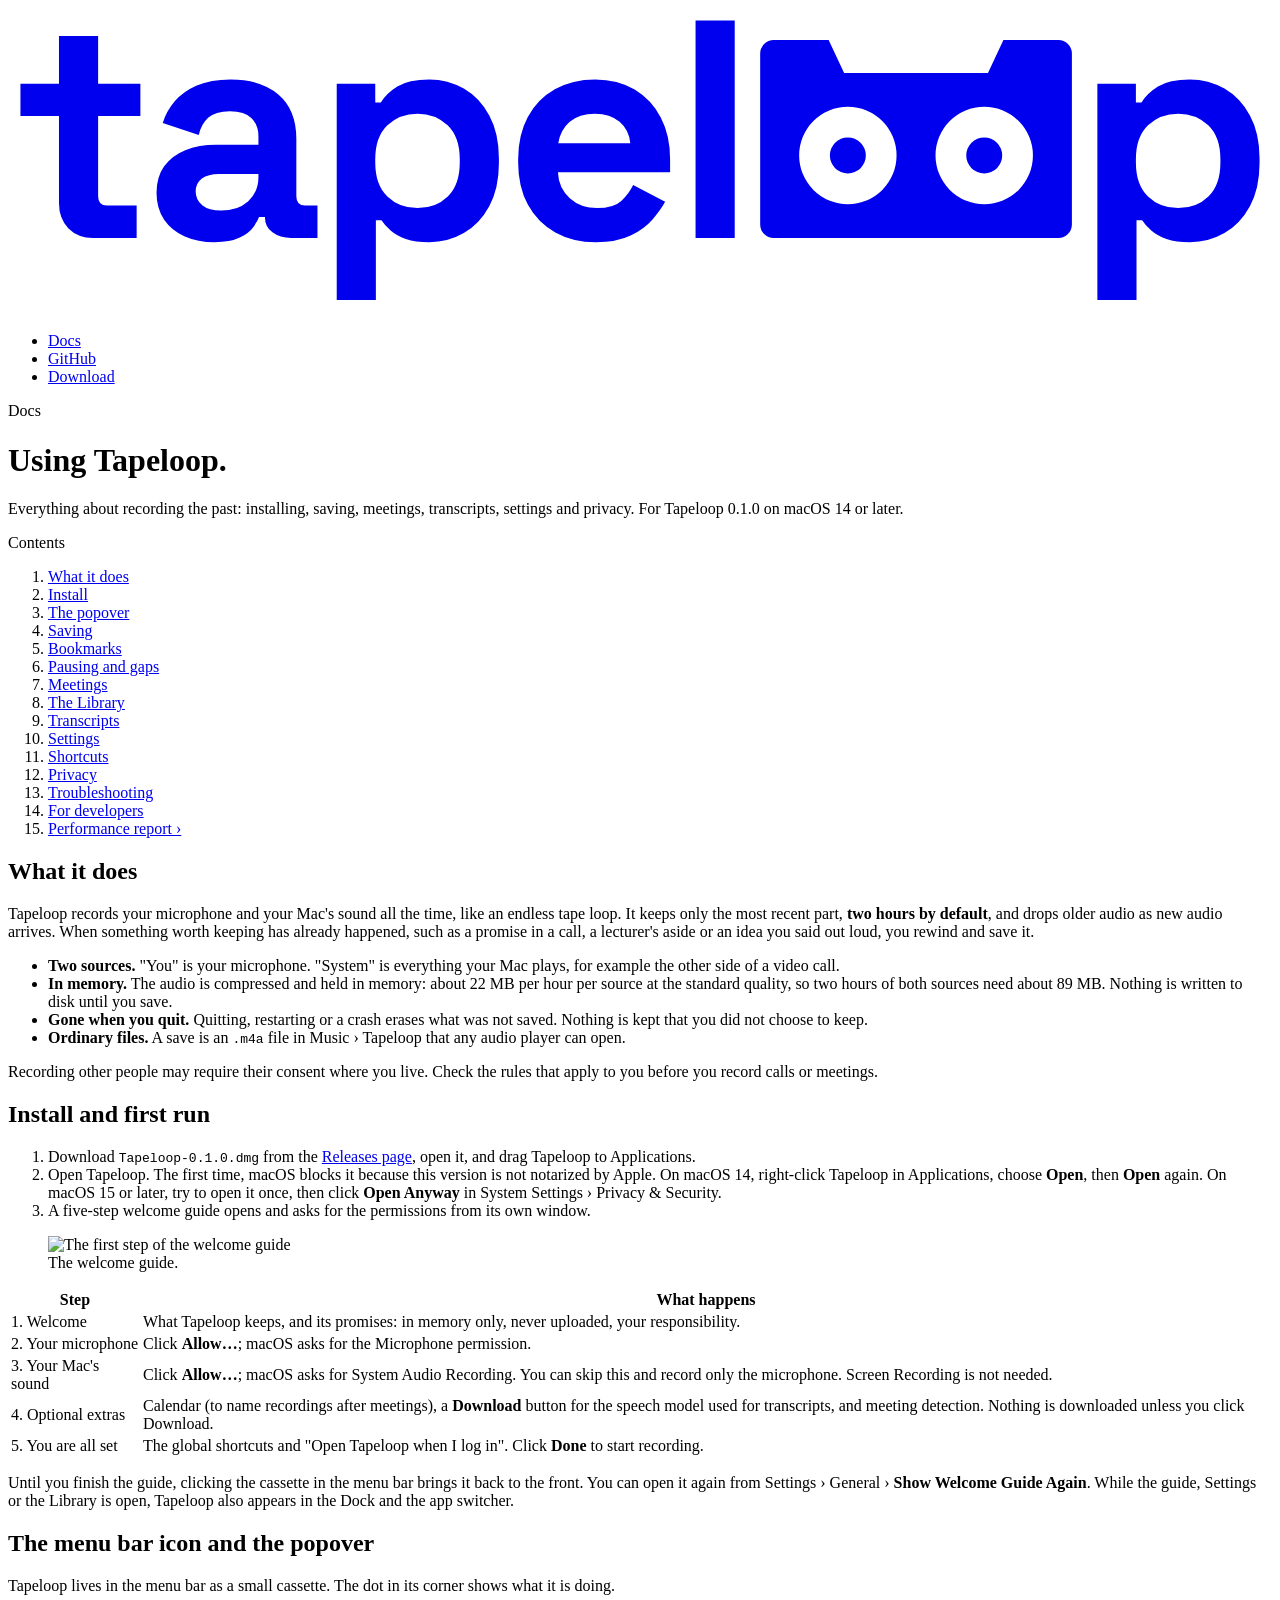
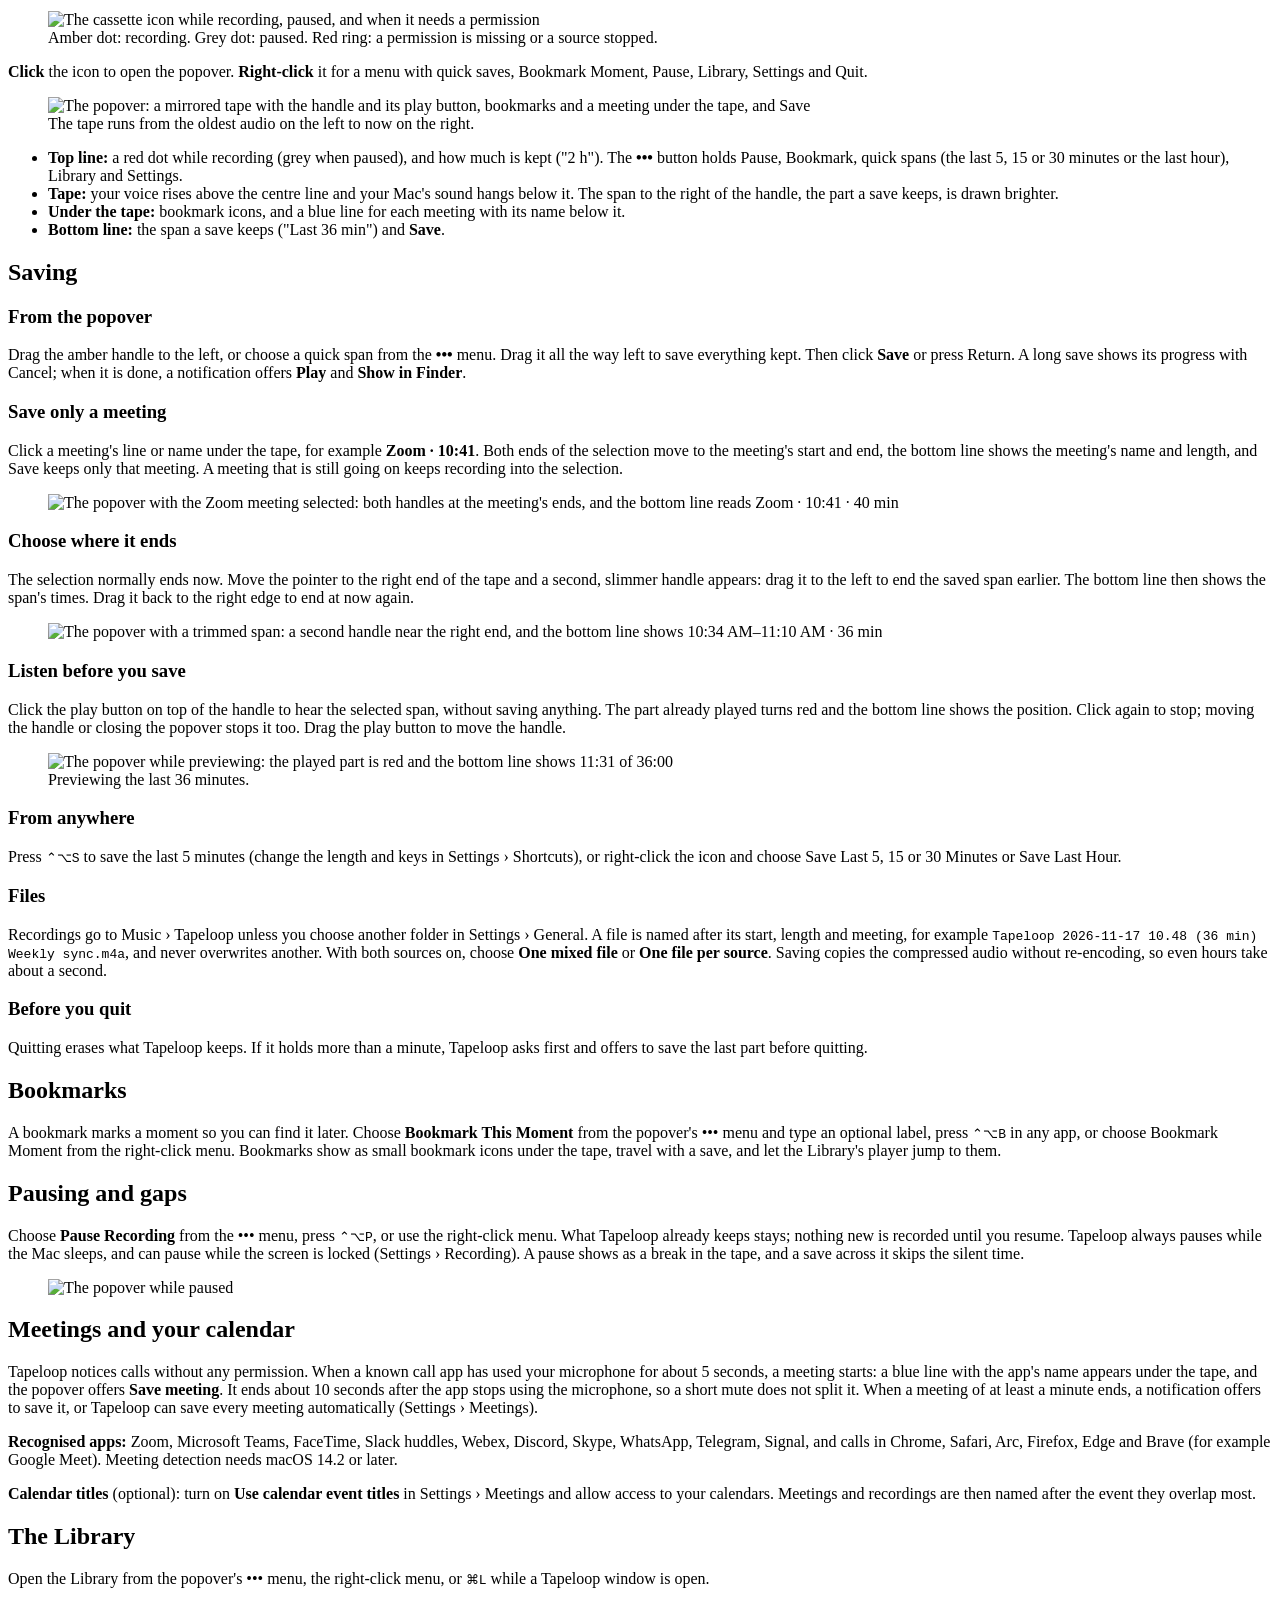
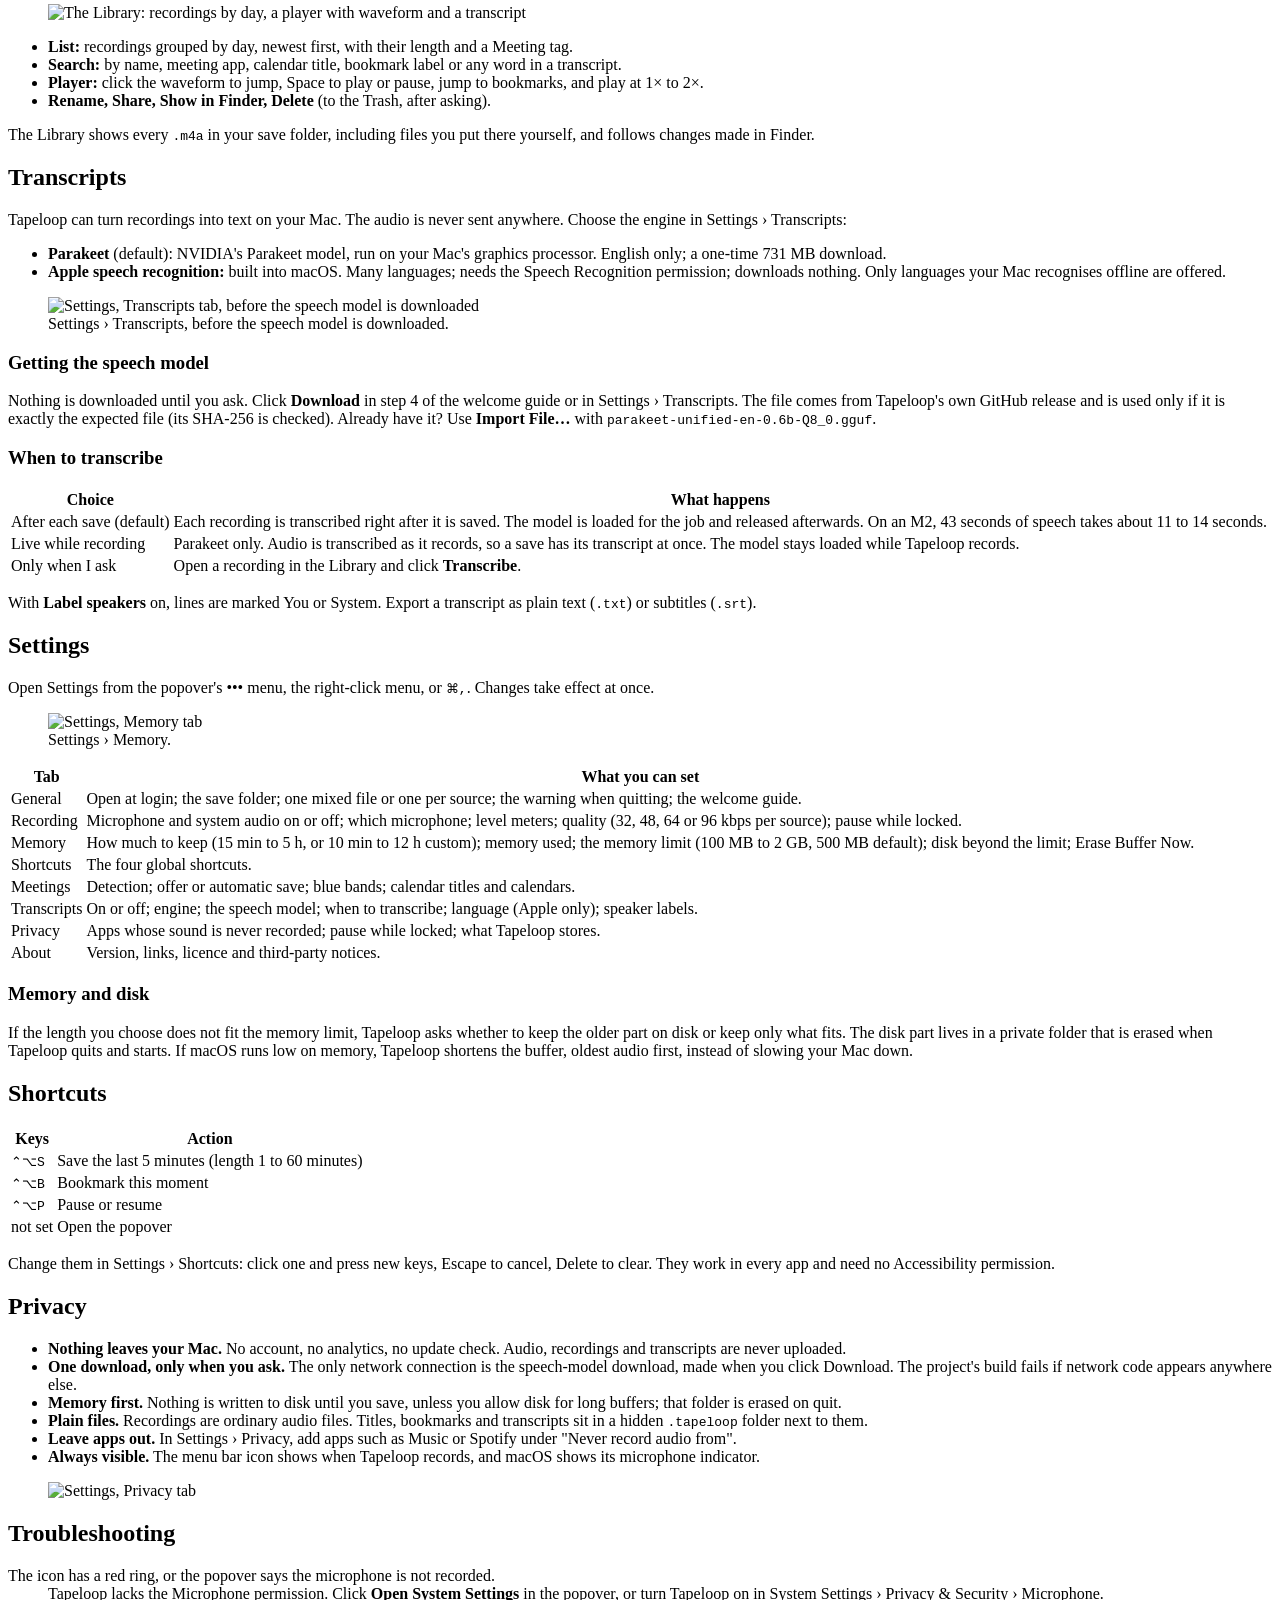
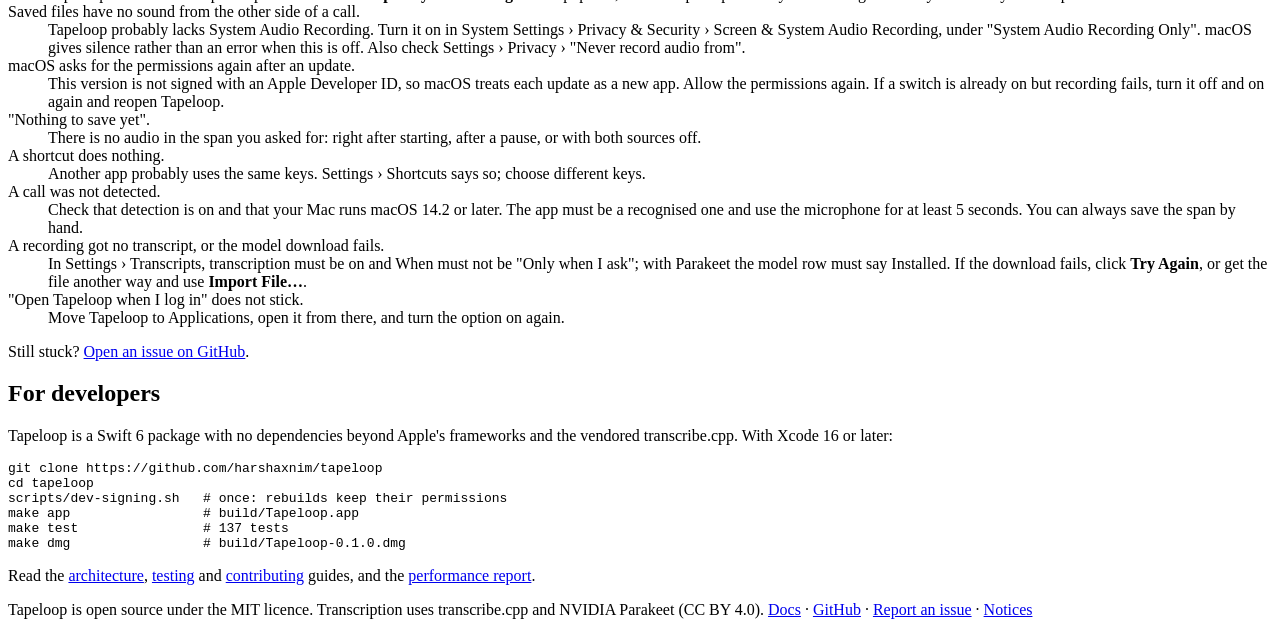
==== commit ae879fb5: "Popover: click a meeting to select only it; end handle to trim - Clicking a meeting's line or name u" ====
--- a/site/public/docs/index.html
+++ b/site/public/docs/index.html
@@ -105,8 +105,14 @@
       <h2>Saving</h2>
       <h3>From the popover</h3>
       <p>Drag the amber handle to the left, or choose a quick span from the <strong>•••</strong> menu. Drag it all the way left to save everything kept. Then click <strong>Save</strong> or press Return. A long save shows its progress with Cancel; when it is done, a notification offers <strong>Play</strong> and <strong>Show in Finder</strong>.</p>
+      <h3>Save only a meeting</h3>
+      <p>Click a meeting's line or name under the tape, for example <strong>Zoom · 10:41</strong>. Both ends of the selection move to the meeting's start and end, the bottom line shows the meeting's name and length, and Save keeps only that meeting. A meeting that is still going on keeps recording into the selection.</p>
+      <figure class="narrow"><img src="/img/docs/popover-meeting-selected.png" alt="The popover with the Zoom meeting selected: both handles at the meeting's ends, and the bottom line reads Zoom · 10:41 · 40 min" width="380" height="187" loading="lazy"></figure>
+      <h3>Choose where it ends</h3>
+      <p>The selection normally ends now. Move the pointer to the right end of the tape and a second, slimmer handle appears: drag it to the left to end the saved span earlier. The bottom line then shows the span's times. Drag it back to the right edge to end at now again.</p>
+      <figure class="narrow"><img src="/img/docs/popover-trimmed.png" alt="The popover with a trimmed span: a second handle near the right end, and the bottom line shows 10:34 AM–11:10 AM · 36 min" width="380" height="187" loading="lazy"></figure>
       <h3>Listen before you save</h3>
-      <p>Click the play button on top of the handle to hear the span from the handle onwards, without saving anything. The part already played turns red and the bottom line shows the position. Click again to stop; moving the handle or closing the popover stops it too. Drag the play button to move the handle.</p>
+      <p>Click the play button on top of the handle to hear the selected span, without saving anything. The part already played turns red and the bottom line shows the position. Click again to stop; moving the handle or closing the popover stops it too. Drag the play button to move the handle.</p>
       <figure class="narrow"><img src="/img/docs/popover-previewing.png" alt="The popover while previewing: the played part is red and the bottom line shows 11:31 of 36:00" width="380" height="187" loading="lazy"><figcaption>Previewing the last 36 minutes.</figcaption></figure>
       <h3>From anywhere</h3>
       <p>Press <kbd>⌃⌥S</kbd> to save the last 5 minutes (change the length and keys in Settings › Shortcuts), or right-click the icon and choose Save Last 5, 15 or 30 Minutes or Save Last Hour.</p>
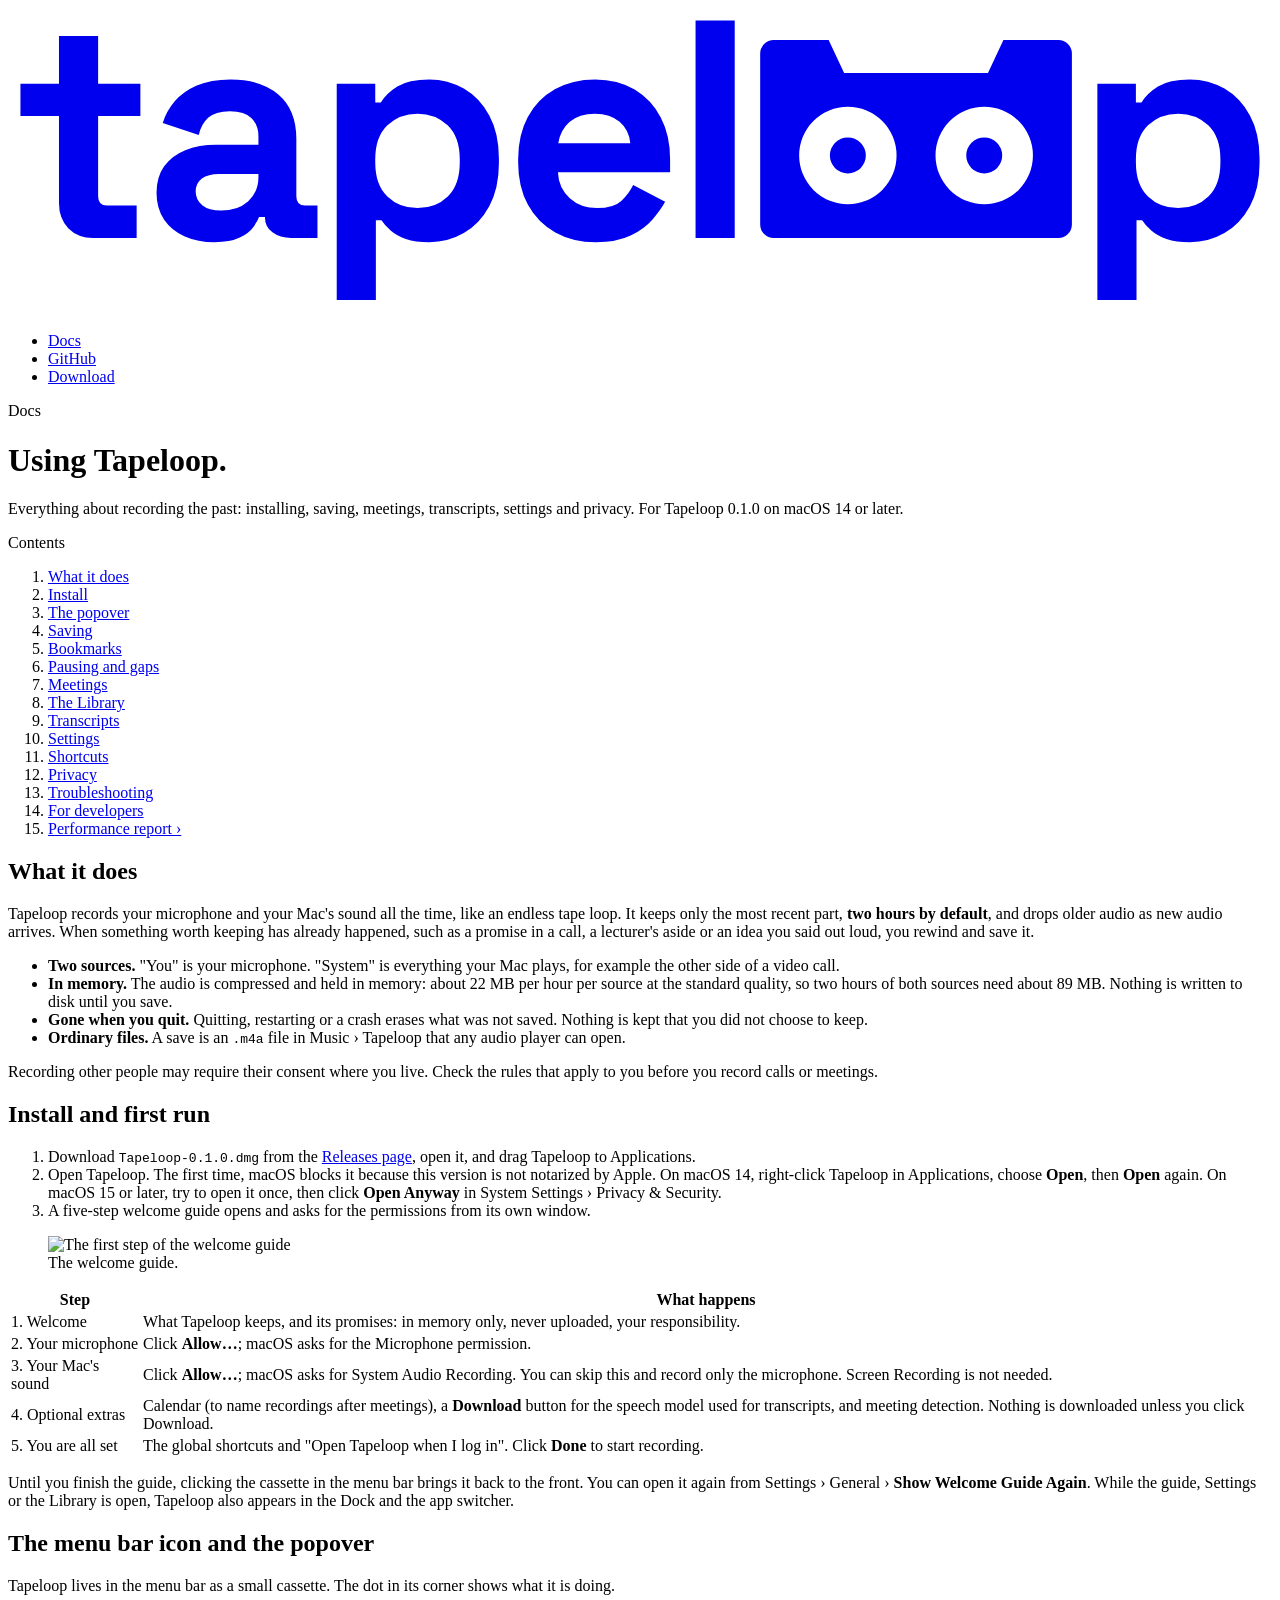
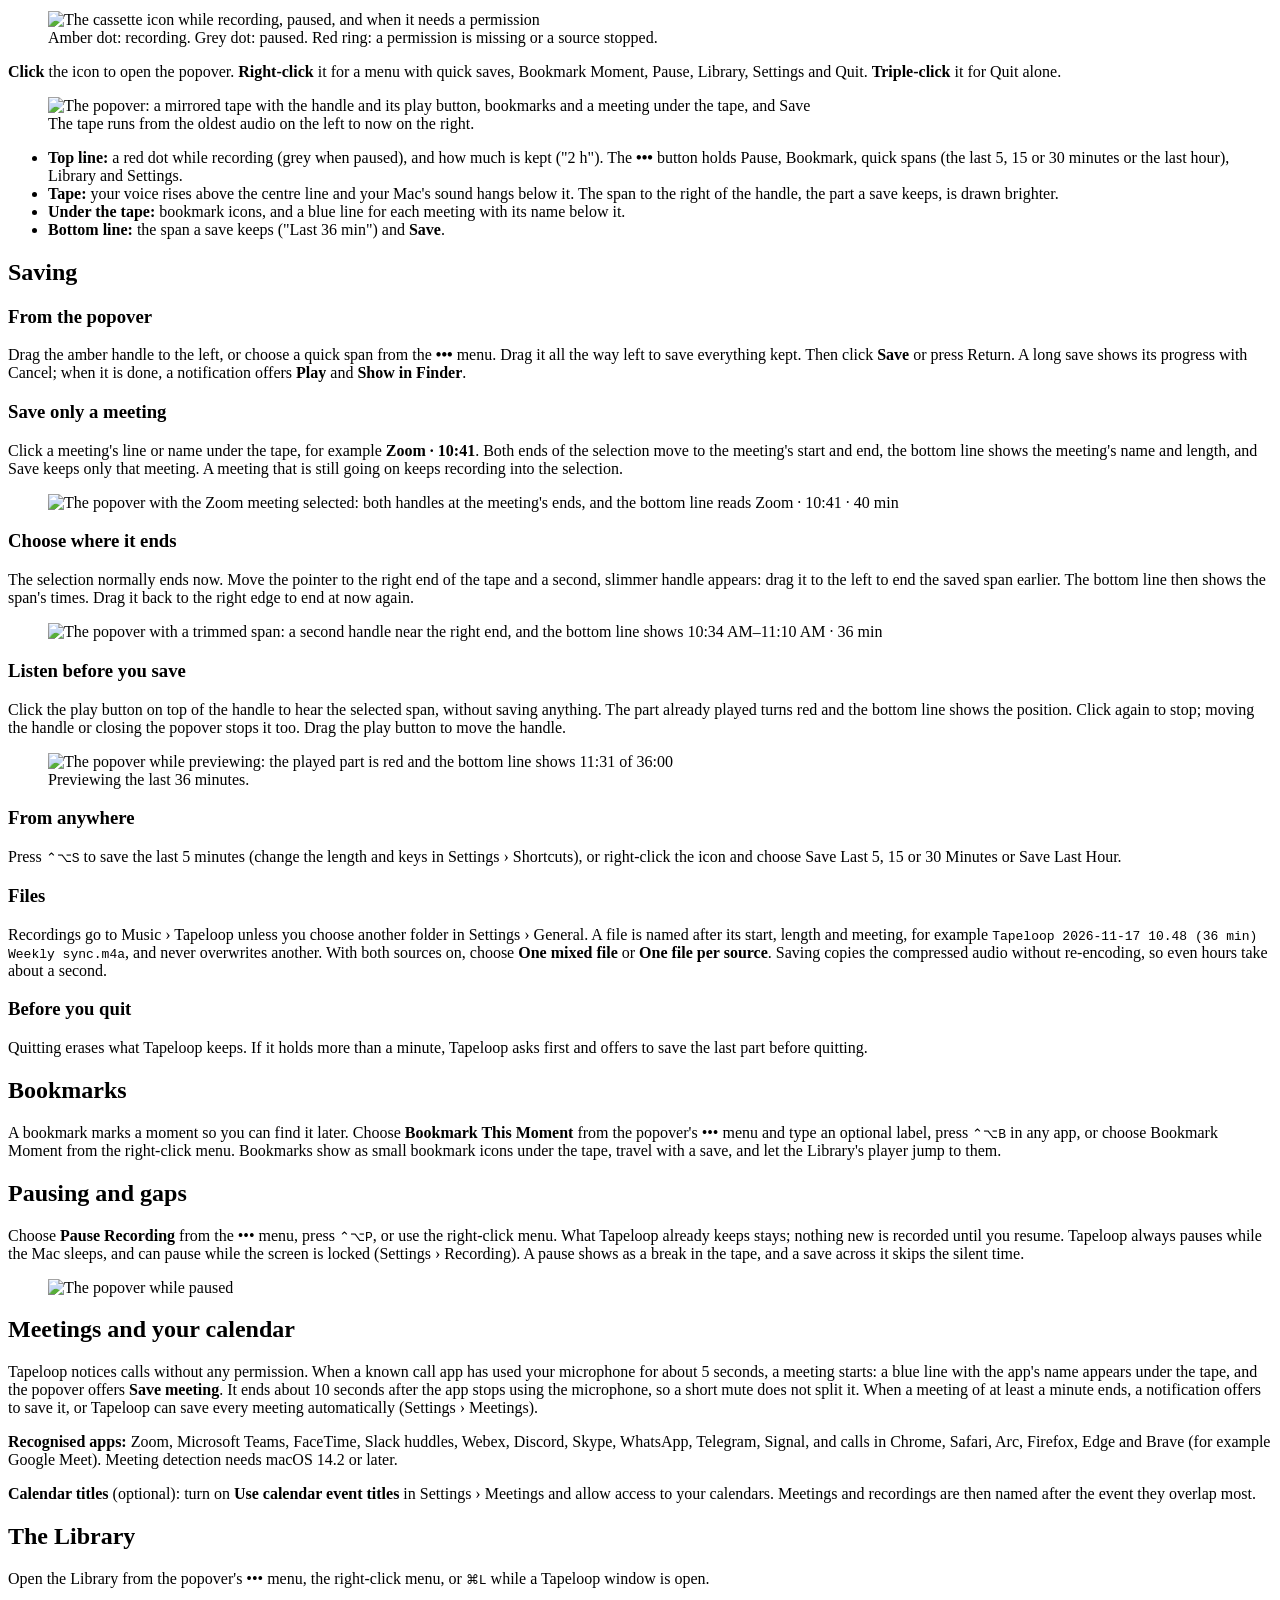
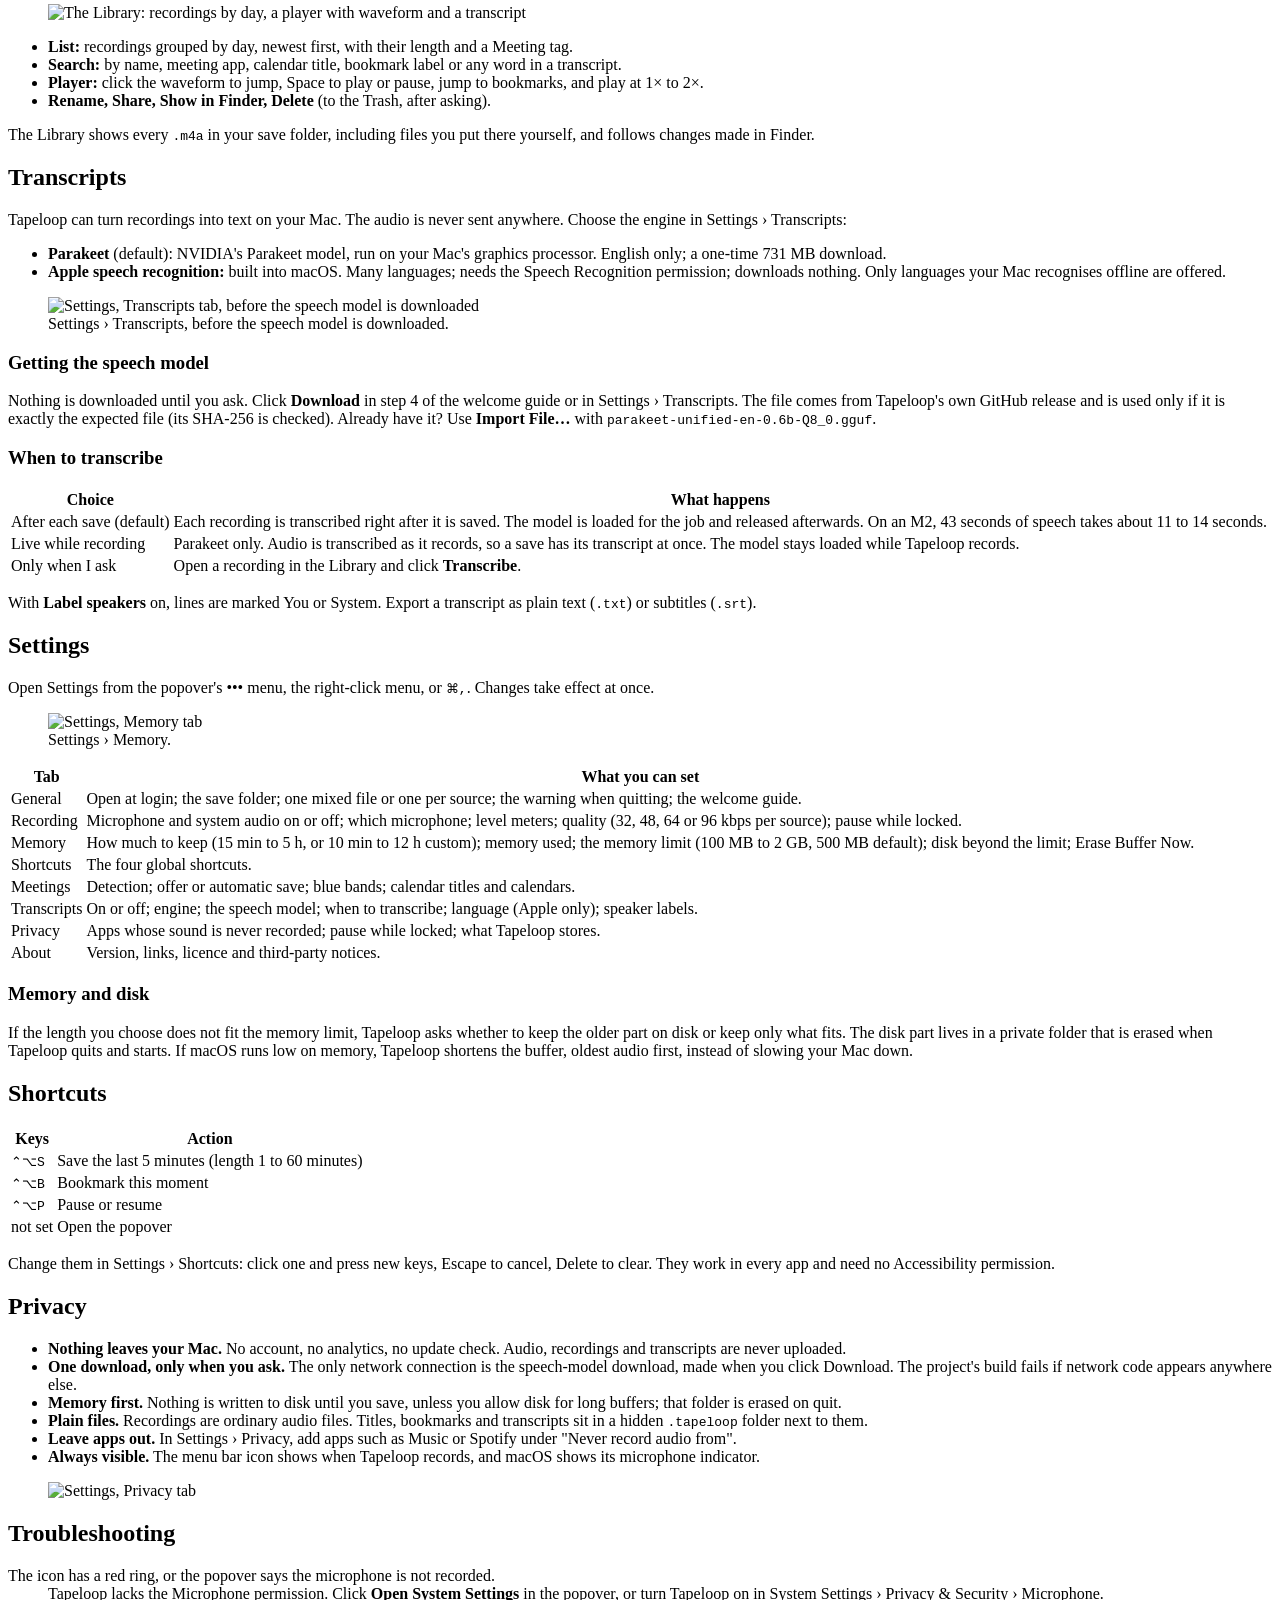
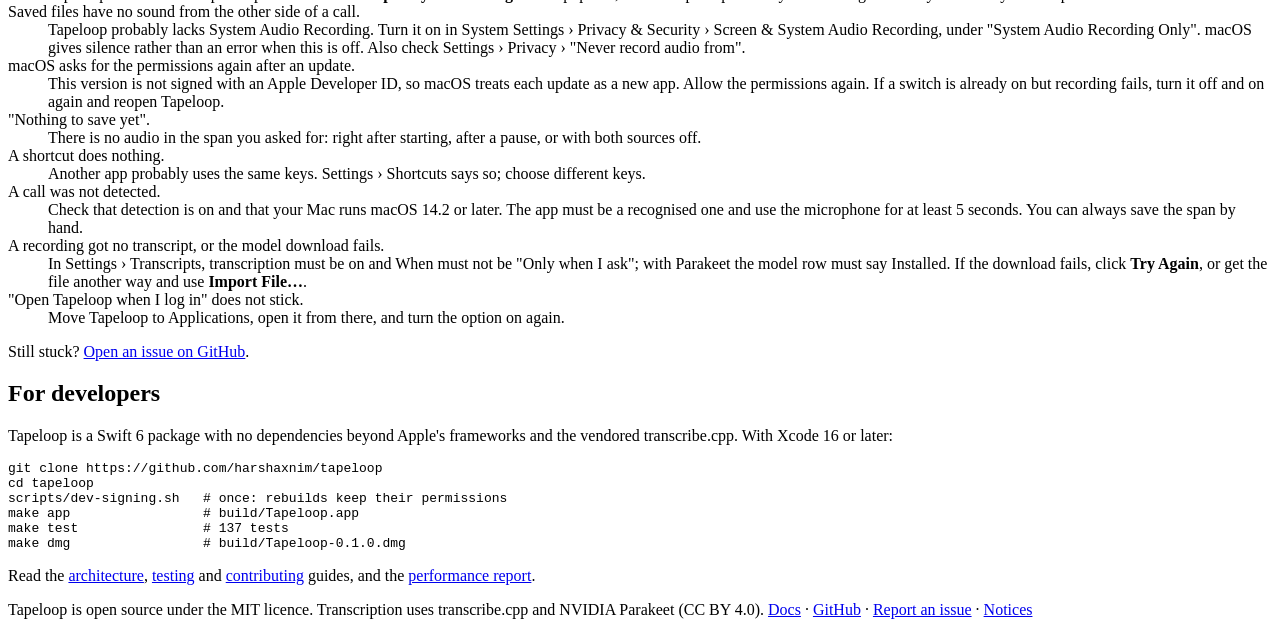
==== commit 6b8304cc: "Menu bar icon: a triple click shows Quit Co-Authored-By: Claude Opus 5.5 <noreply@anthropic.com>" ====
--- a/site/public/docs/index.html
+++ b/site/public/docs/index.html
@@ -91,7 +91,7 @@
       <h2>The menu bar icon and the popover</h2>
       <p>Tapeloop lives in the menu bar as a small cassette. The dot in its corner shows what it is doing.</p>
       <figure class="mid"><img src="/img/docs/menubar-icons.png" alt="The cassette icon while recording, paused, and when it needs a permission" width="422" height="108" loading="lazy"><figcaption>Amber dot: recording. Grey dot: paused. Red ring: a permission is missing or a source stopped.</figcaption></figure>
-      <p><strong>Click</strong> the icon to open the popover. <strong>Right-click</strong> it for a menu with quick saves, Bookmark Moment, Pause, Library, Settings and Quit.</p>
+      <p><strong>Click</strong> the icon to open the popover. <strong>Right-click</strong> it for a menu with quick saves, Bookmark Moment, Pause, Library, Settings and Quit. <strong>Triple-click</strong> it for Quit alone.</p>
       <figure class="narrow"><img src="/img/docs/popover-recording.png" alt="The popover: a mirrored tape with the handle and its play button, bookmarks and a meeting under the tape, and Save" width="380" height="187" loading="lazy"><figcaption>The tape runs from the oldest audio on the left to now on the right.</figcaption></figure>
       <ul>
         <li><strong>Top line:</strong> a red dot while recording (grey when paused), and how much is kept ("2 h"). The <strong>•••</strong> button holds Pause, Bookmark, quick spans (the last 5, 15 or 30 minutes or the last hour), Library and Settings.</li>
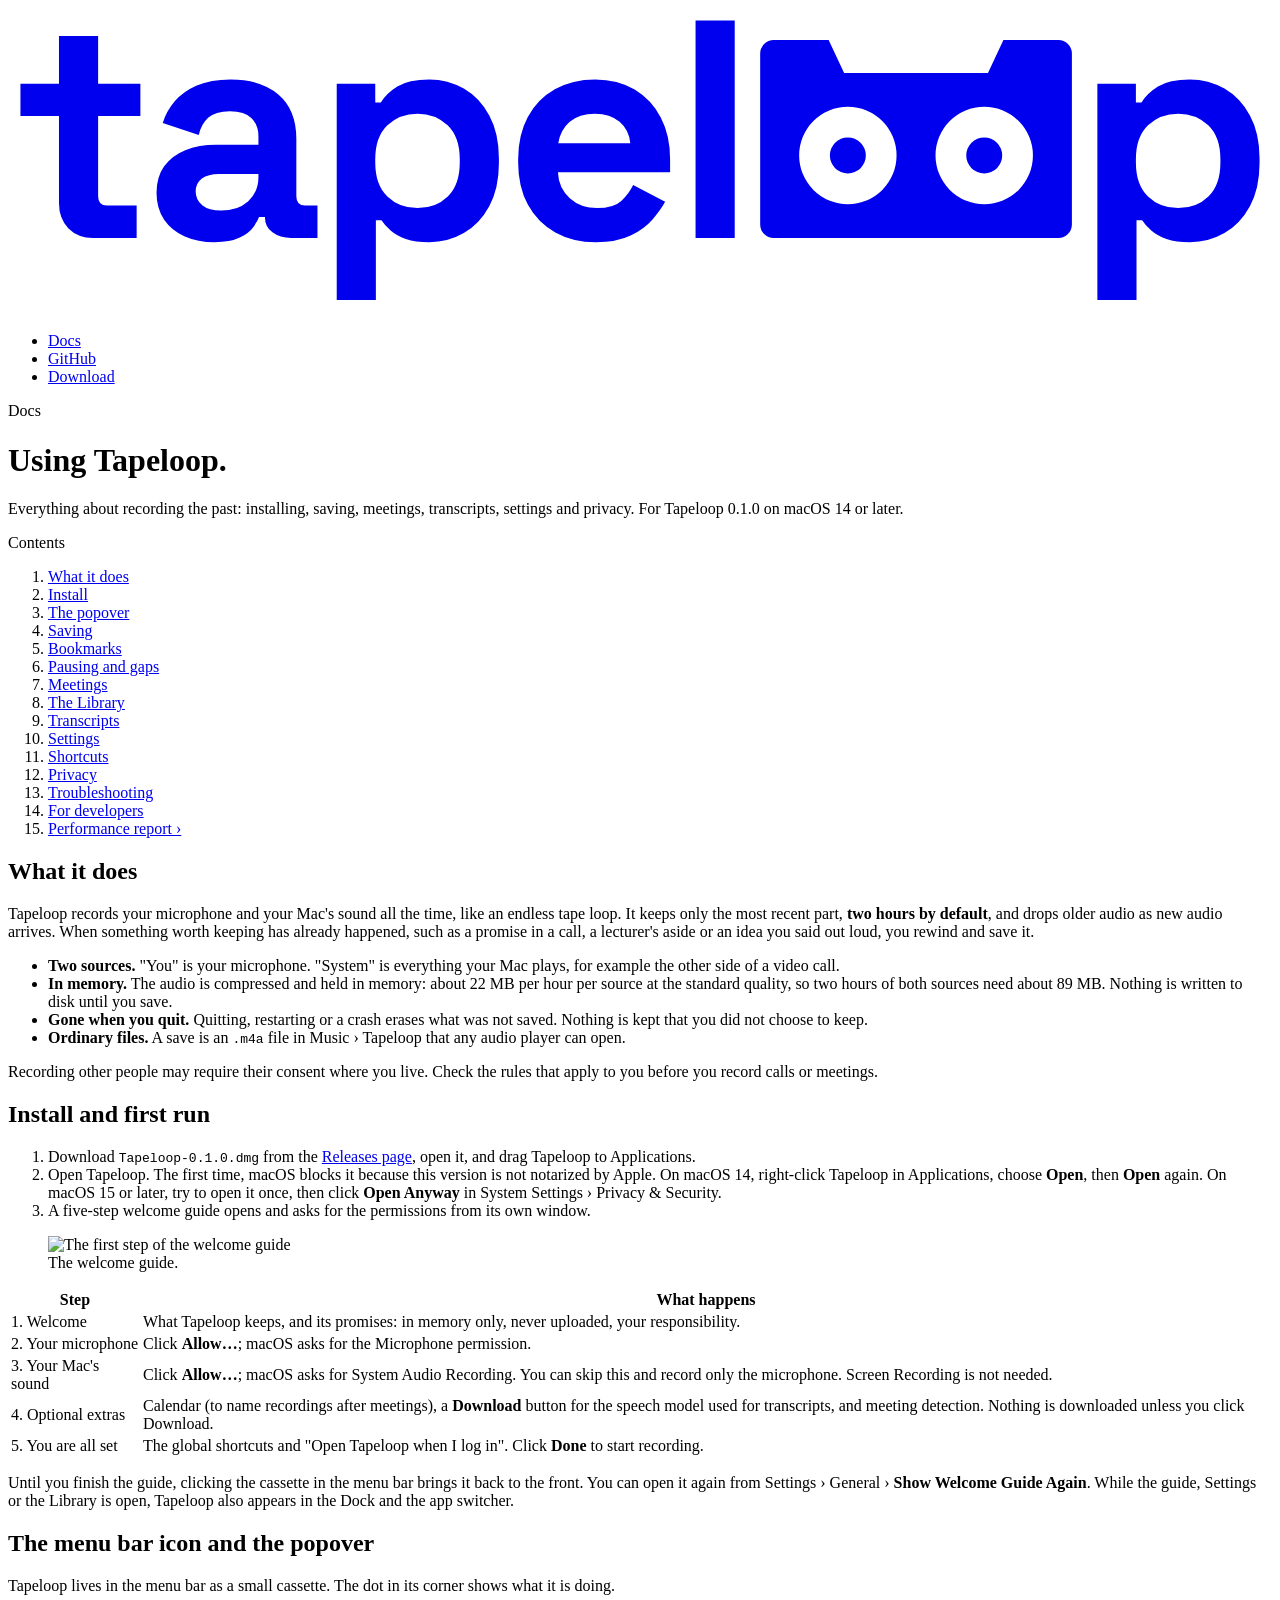
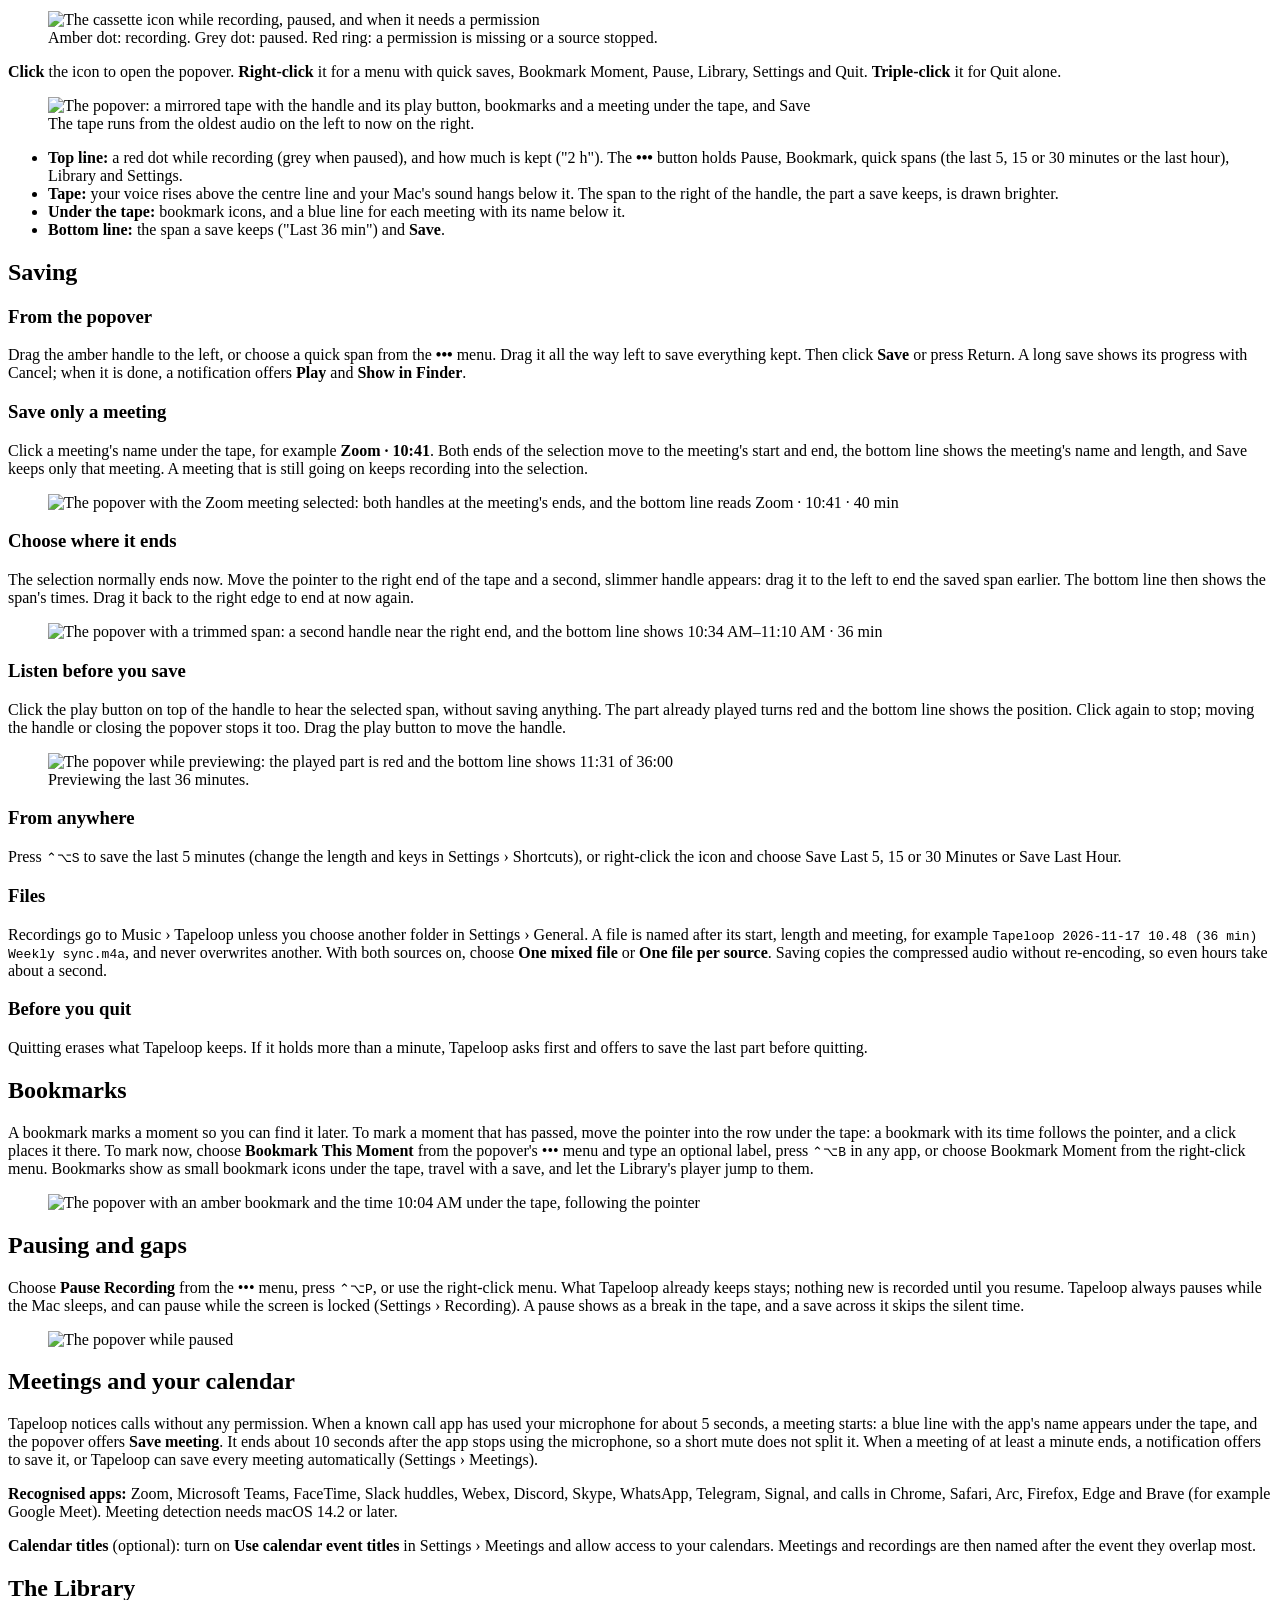
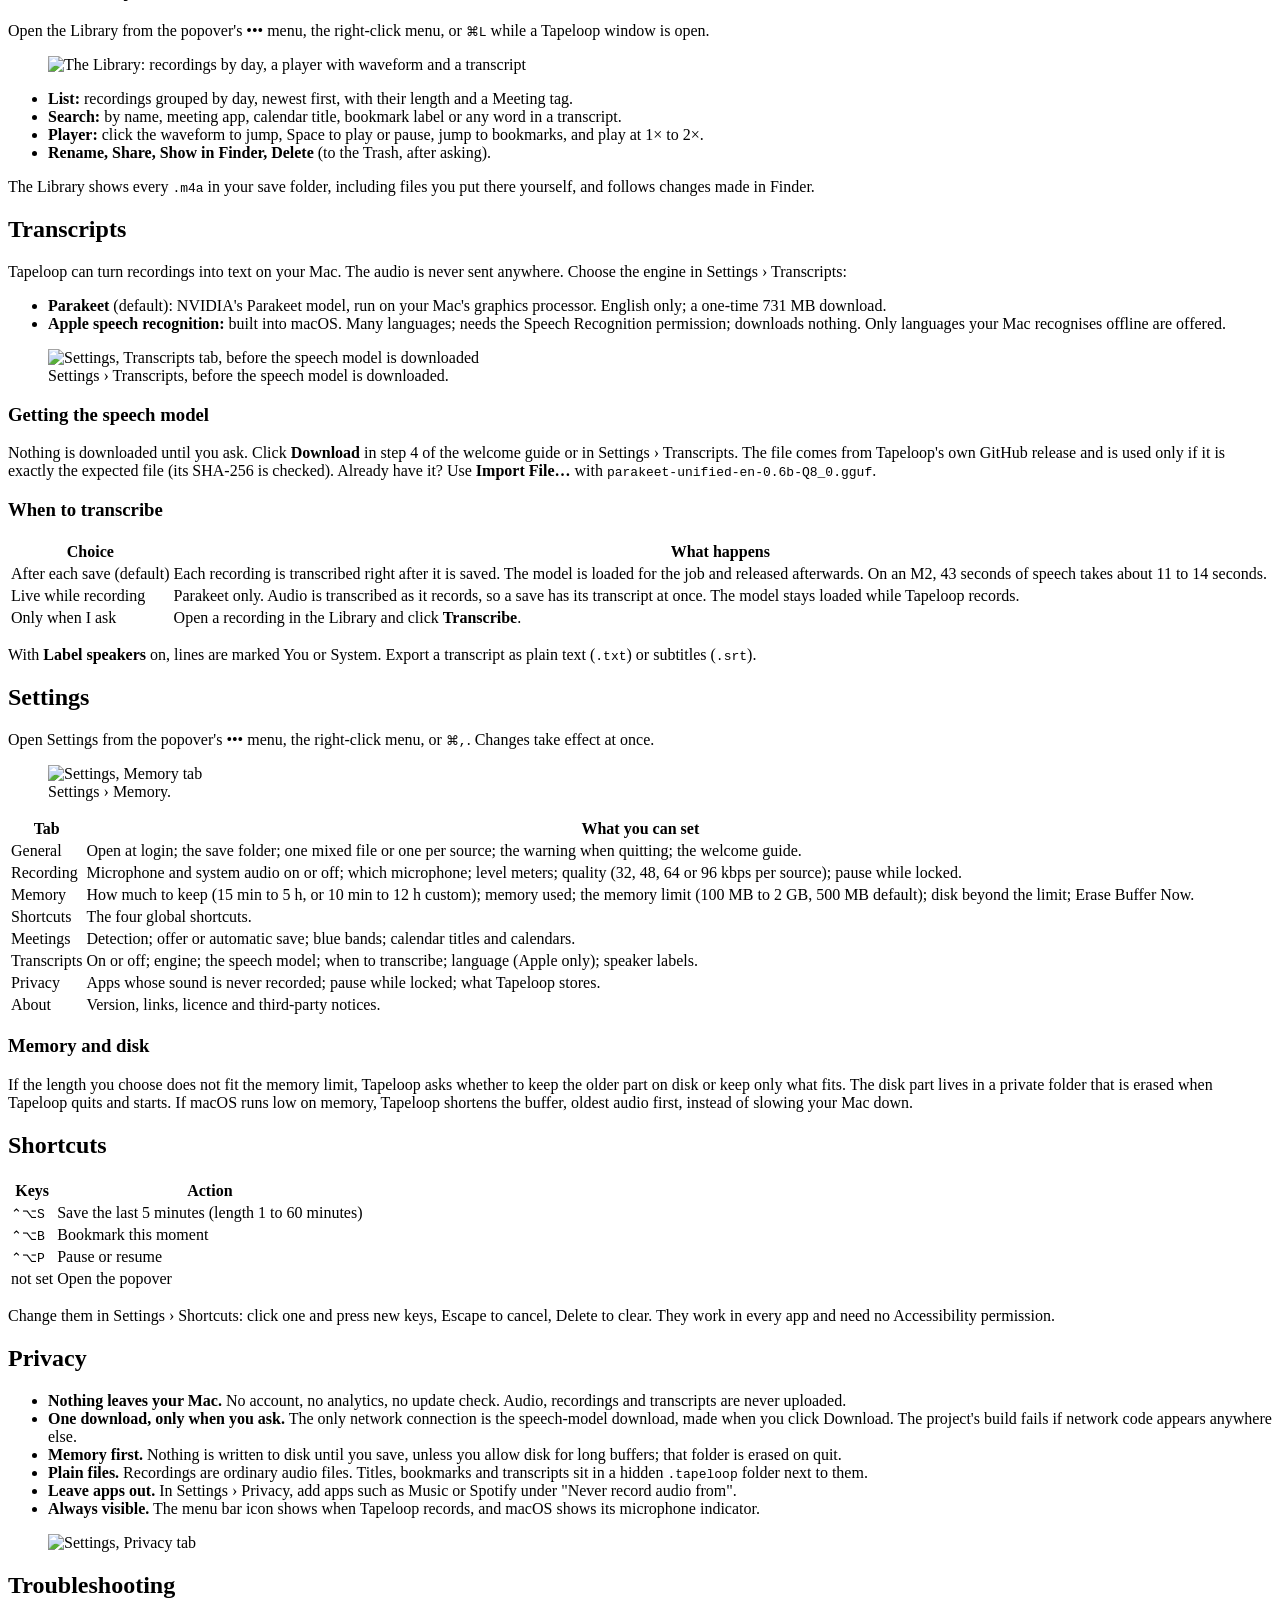
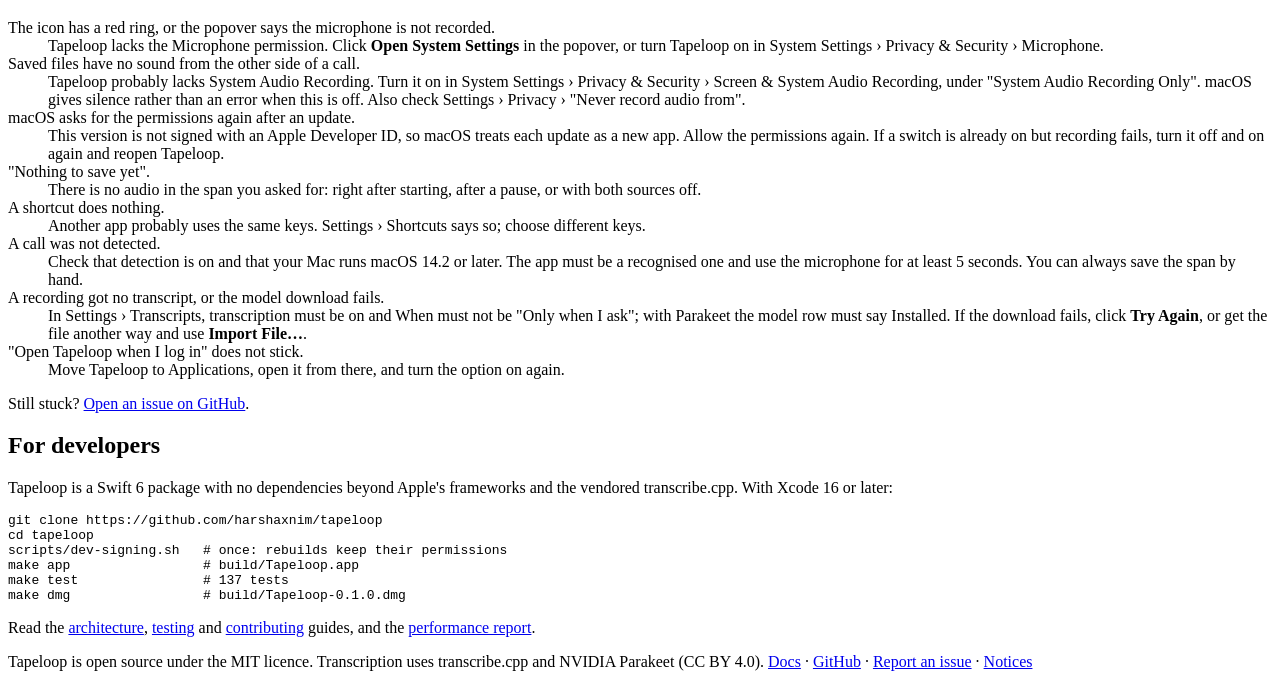
==== commit 74db0527: "Popover: bookmark a past moment by clicking under the tape A bookmark with its time follows the poin" ====
--- a/site/public/docs/index.html
+++ b/site/public/docs/index.html
@@ -106,7 +106,7 @@
       <h3>From the popover</h3>
       <p>Drag the amber handle to the left, or choose a quick span from the <strong>•••</strong> menu. Drag it all the way left to save everything kept. Then click <strong>Save</strong> or press Return. A long save shows its progress with Cancel; when it is done, a notification offers <strong>Play</strong> and <strong>Show in Finder</strong>.</p>
       <h3>Save only a meeting</h3>
-      <p>Click a meeting's line or name under the tape, for example <strong>Zoom · 10:41</strong>. Both ends of the selection move to the meeting's start and end, the bottom line shows the meeting's name and length, and Save keeps only that meeting. A meeting that is still going on keeps recording into the selection.</p>
+      <p>Click a meeting's name under the tape, for example <strong>Zoom · 10:41</strong>. Both ends of the selection move to the meeting's start and end, the bottom line shows the meeting's name and length, and Save keeps only that meeting. A meeting that is still going on keeps recording into the selection.</p>
       <figure class="narrow"><img src="/img/docs/popover-meeting-selected.png" alt="The popover with the Zoom meeting selected: both handles at the meeting's ends, and the bottom line reads Zoom · 10:41 · 40 min" width="380" height="187" loading="lazy"></figure>
       <h3>Choose where it ends</h3>
       <p>The selection normally ends now. Move the pointer to the right end of the tape and a second, slimmer handle appears: drag it to the left to end the saved span earlier. The bottom line then shows the span's times. Drag it back to the right edge to end at now again.</p>
@@ -124,7 +124,8 @@
 
     <section id="bookmarks">
       <h2>Bookmarks</h2>
-      <p>A bookmark marks a moment so you can find it later. Choose <strong>Bookmark This Moment</strong> from the popover's ••• menu and type an optional label, press <kbd>⌃⌥B</kbd> in any app, or choose Bookmark Moment from the right-click menu. Bookmarks show as small bookmark icons under the tape, travel with a save, and let the Library's player jump to them.</p>
+      <p>A bookmark marks a moment so you can find it later. To mark a moment that has passed, move the pointer into the row under the tape: a bookmark with its time follows the pointer, and a click places it there. To mark now, choose <strong>Bookmark This Moment</strong> from the popover's ••• menu and type an optional label, press <kbd>⌃⌥B</kbd> in any app, or choose Bookmark Moment from the right-click menu. Bookmarks show as small bookmark icons under the tape, travel with a save, and let the Library's player jump to them.</p>
+      <figure class="narrow"><img src="/img/docs/popover-bookmark-hover.png" alt="The popover with an amber bookmark and the time 10:04 AM under the tape, following the pointer" width="380" height="187" loading="lazy"></figure>
     </section>
 
     <section id="pausing">
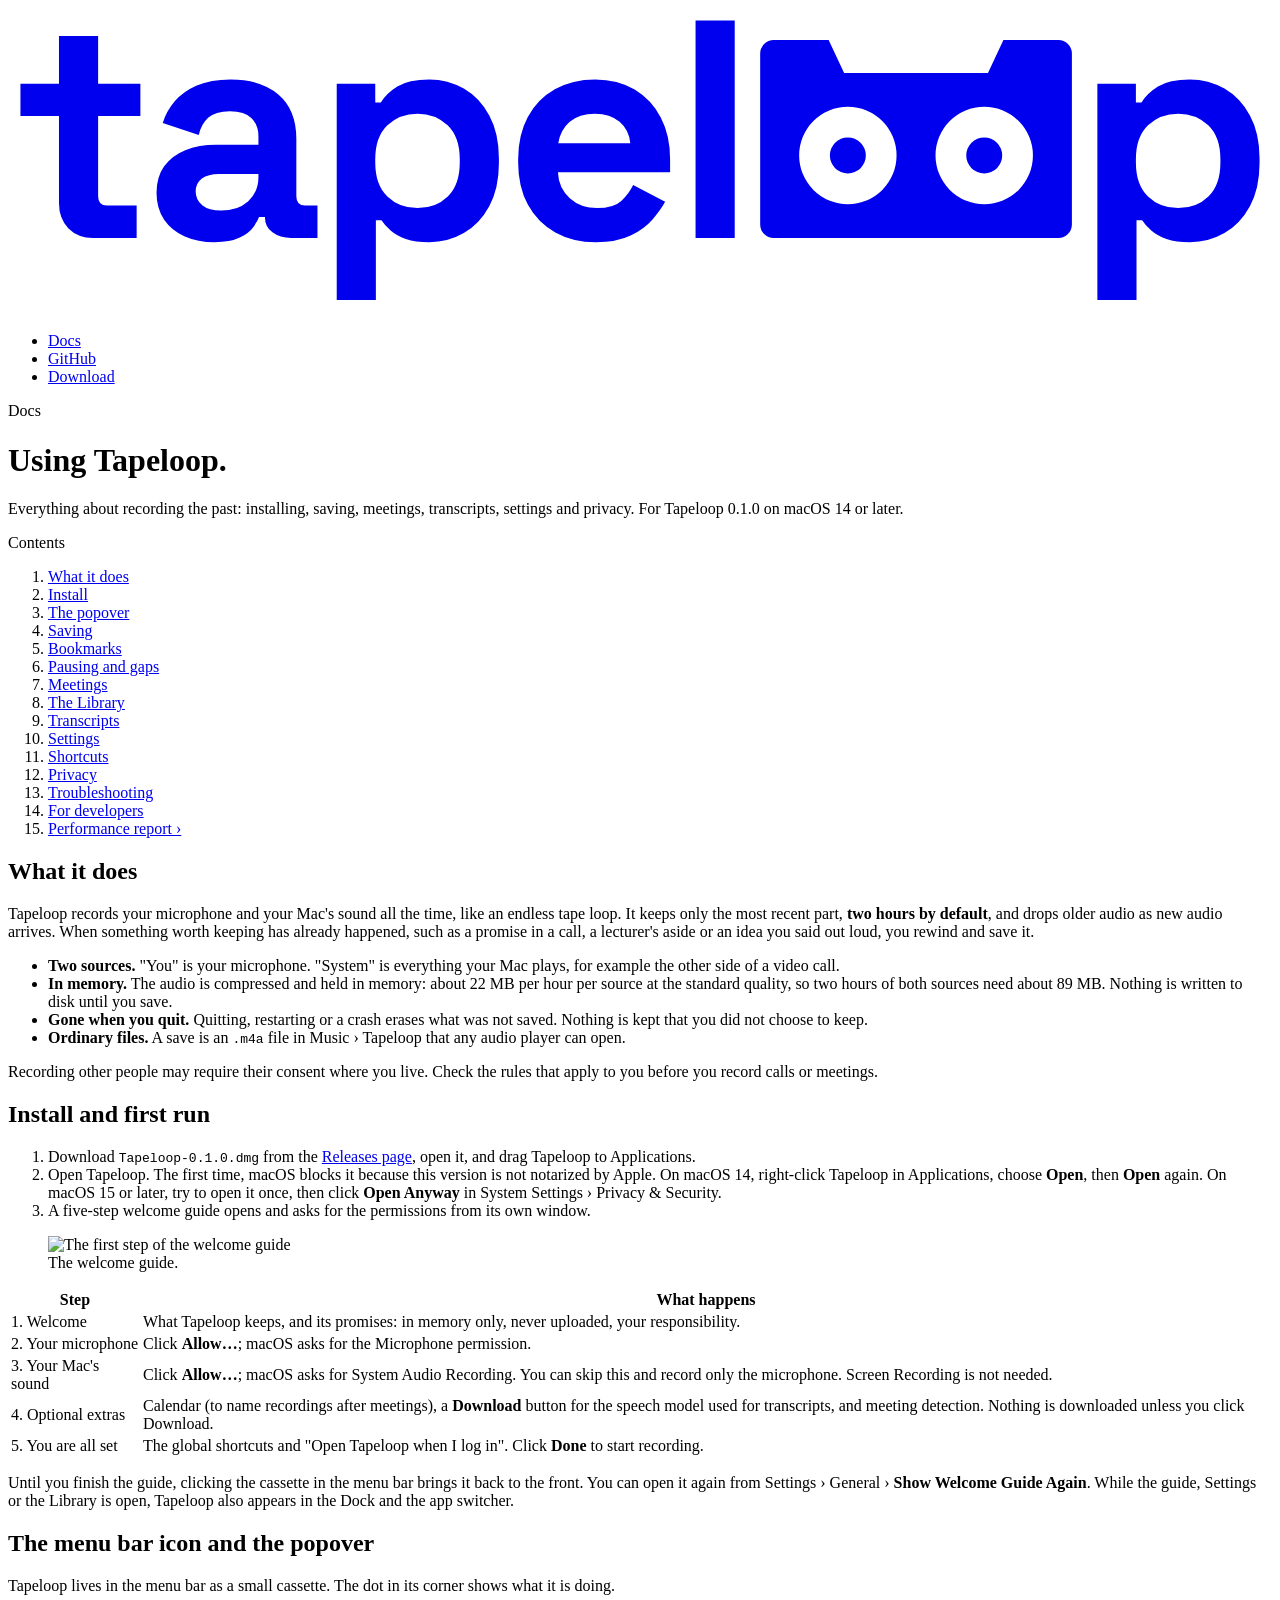
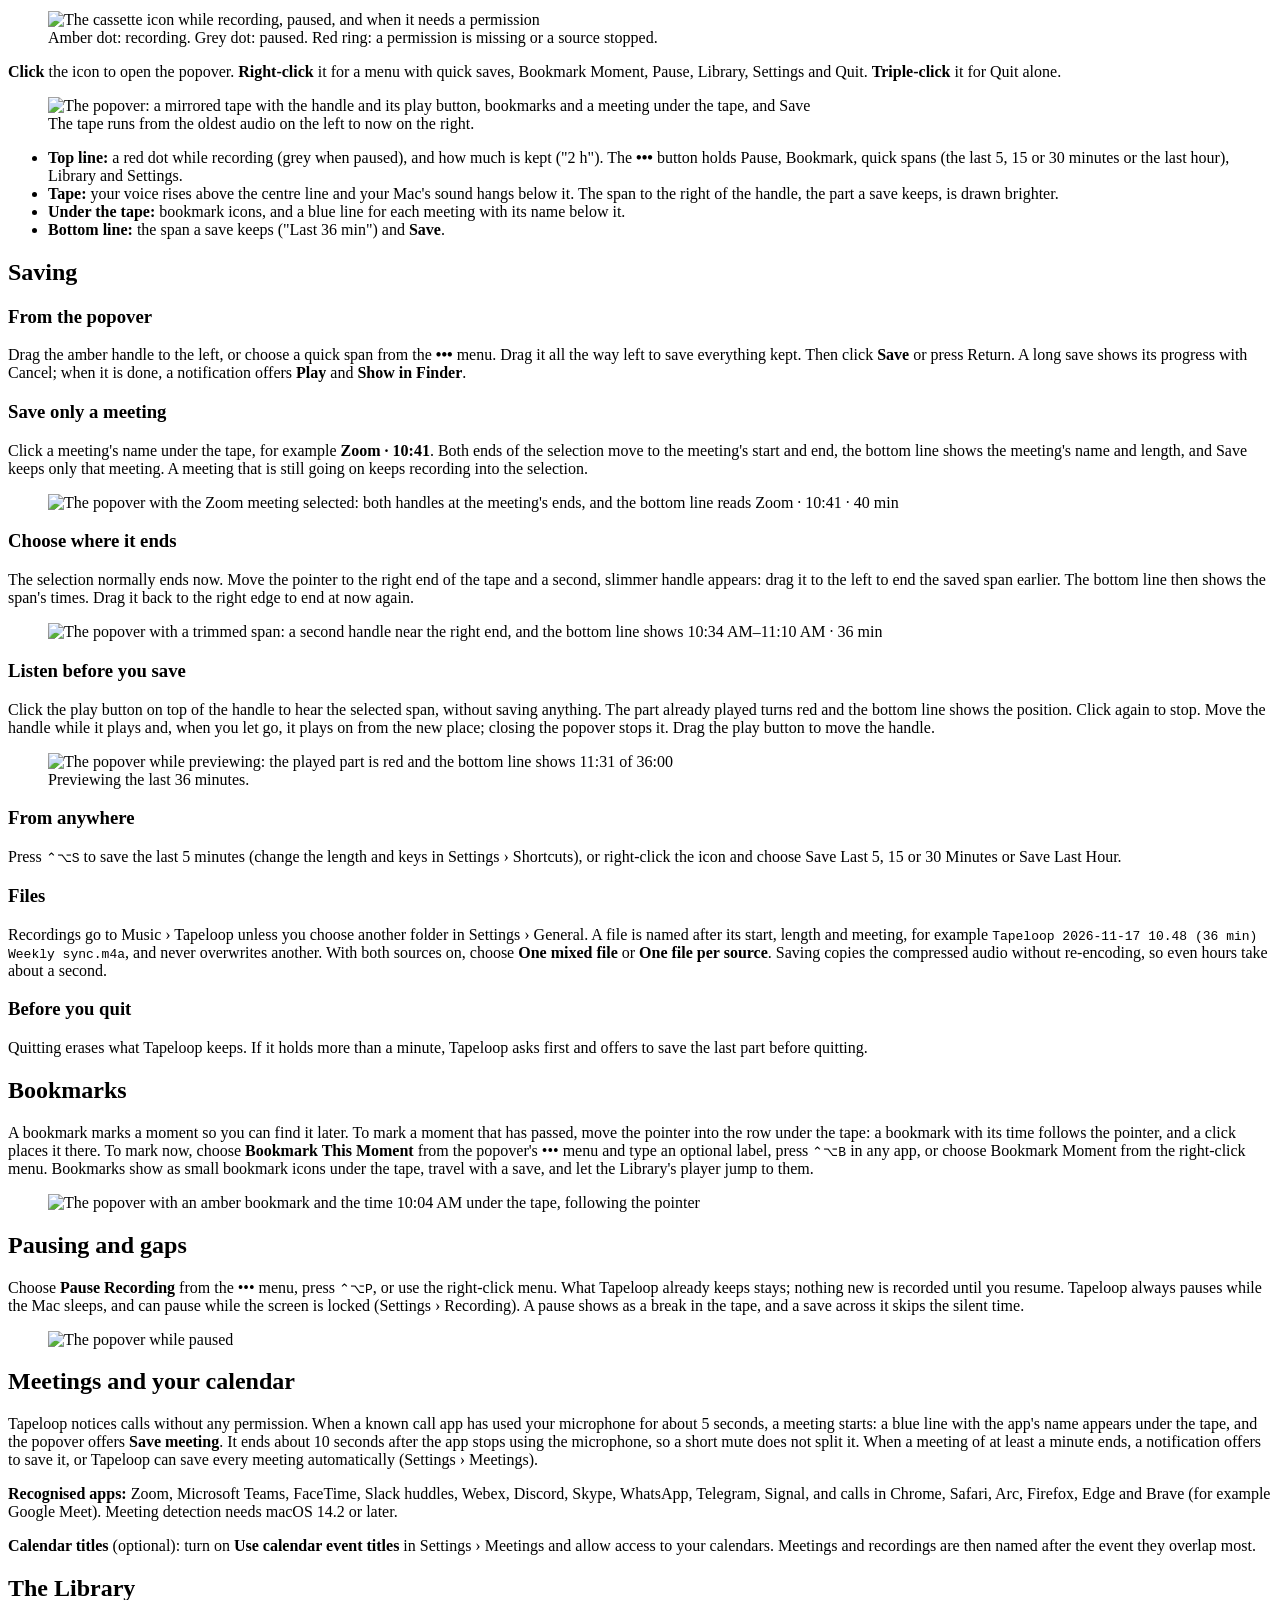
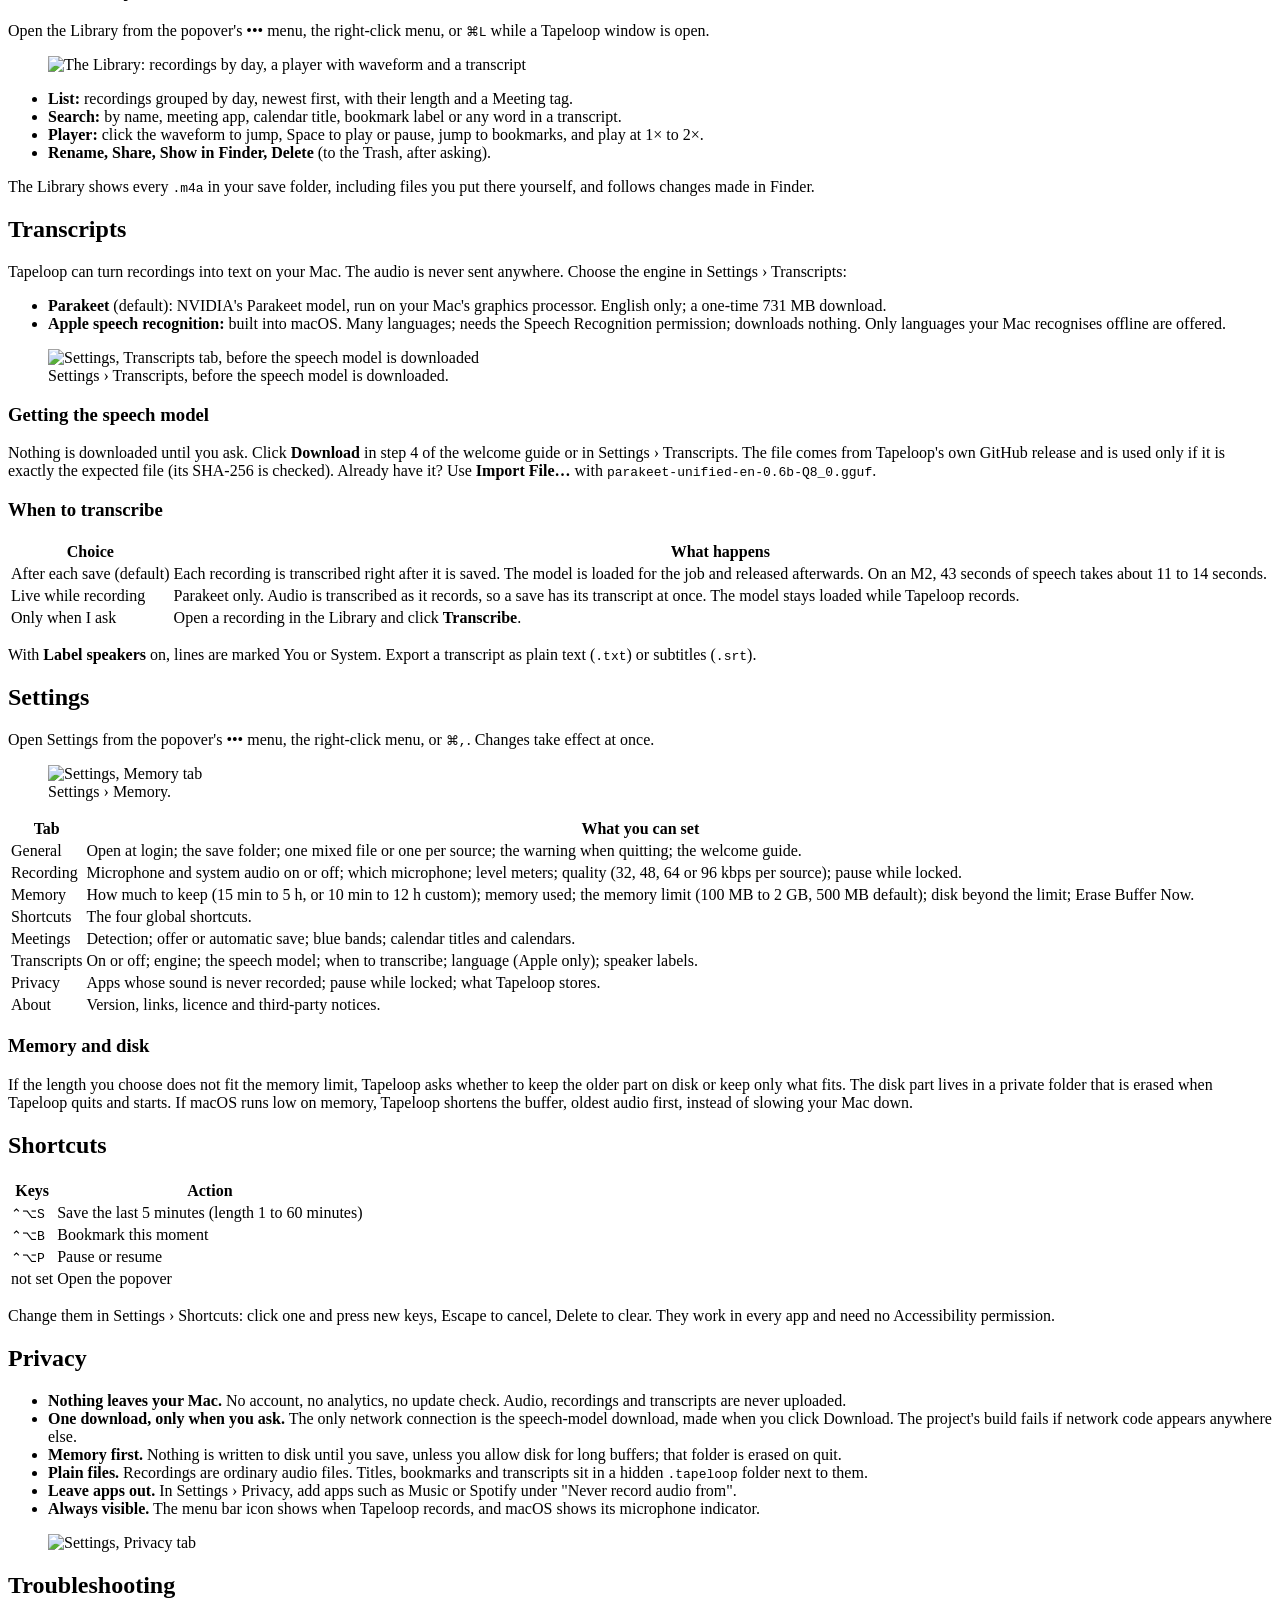
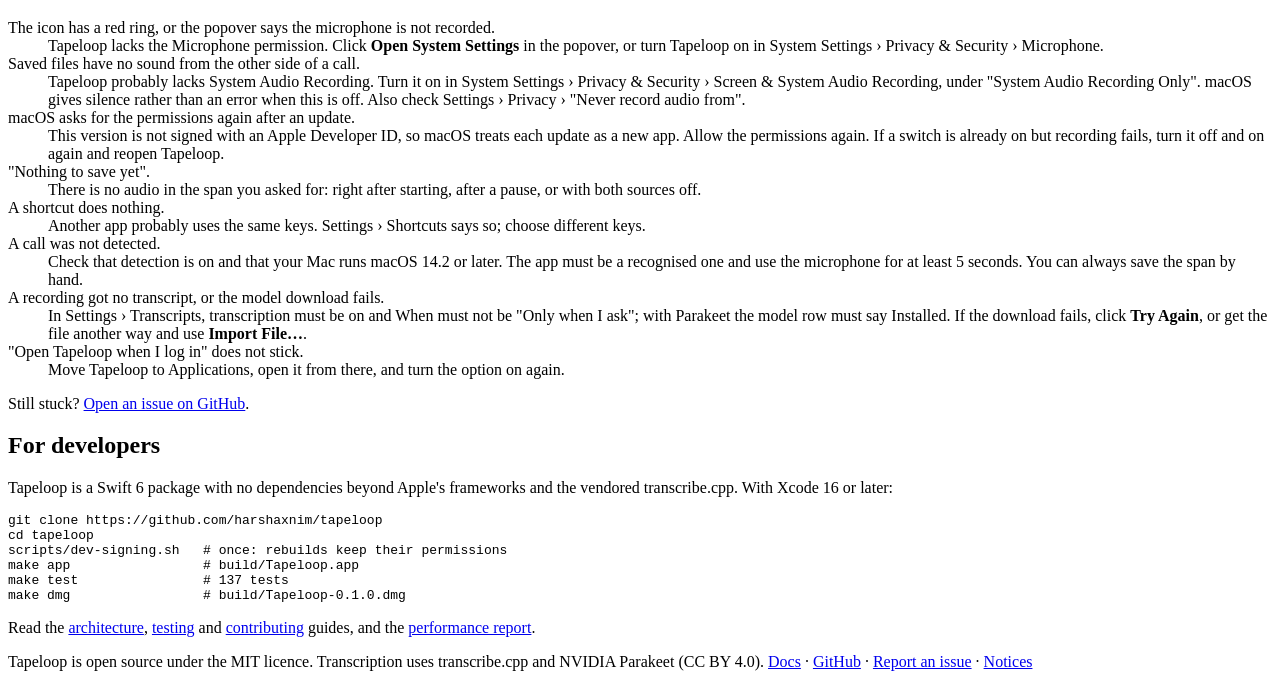
==== commit ce1c56ae: "Preview: moving the selection while it plays goes on from the new place The old audio keeps playing " ====
--- a/site/public/docs/index.html
+++ b/site/public/docs/index.html
@@ -112,7 +112,7 @@
       <p>The selection normally ends now. Move the pointer to the right end of the tape and a second, slimmer handle appears: drag it to the left to end the saved span earlier. The bottom line then shows the span's times. Drag it back to the right edge to end at now again.</p>
       <figure class="narrow"><img src="/img/docs/popover-trimmed.png" alt="The popover with a trimmed span: a second handle near the right end, and the bottom line shows 10:34 AM–11:10 AM · 36 min" width="380" height="187" loading="lazy"></figure>
       <h3>Listen before you save</h3>
-      <p>Click the play button on top of the handle to hear the selected span, without saving anything. The part already played turns red and the bottom line shows the position. Click again to stop; moving the handle or closing the popover stops it too. Drag the play button to move the handle.</p>
+      <p>Click the play button on top of the handle to hear the selected span, without saving anything. The part already played turns red and the bottom line shows the position. Click again to stop. Move the handle while it plays and, when you let go, it plays on from the new place; closing the popover stops it. Drag the play button to move the handle.</p>
       <figure class="narrow"><img src="/img/docs/popover-previewing.png" alt="The popover while previewing: the played part is red and the bottom line shows 11:31 of 36:00" width="380" height="187" loading="lazy"><figcaption>Previewing the last 36 minutes.</figcaption></figure>
       <h3>From anywhere</h3>
       <p>Press <kbd>⌃⌥S</kbd> to save the last 5 minutes (change the length and keys in Settings › Shortcuts), or right-click the icon and choose Save Last 5, 15 or 30 Minutes or Save Last Hour.</p>
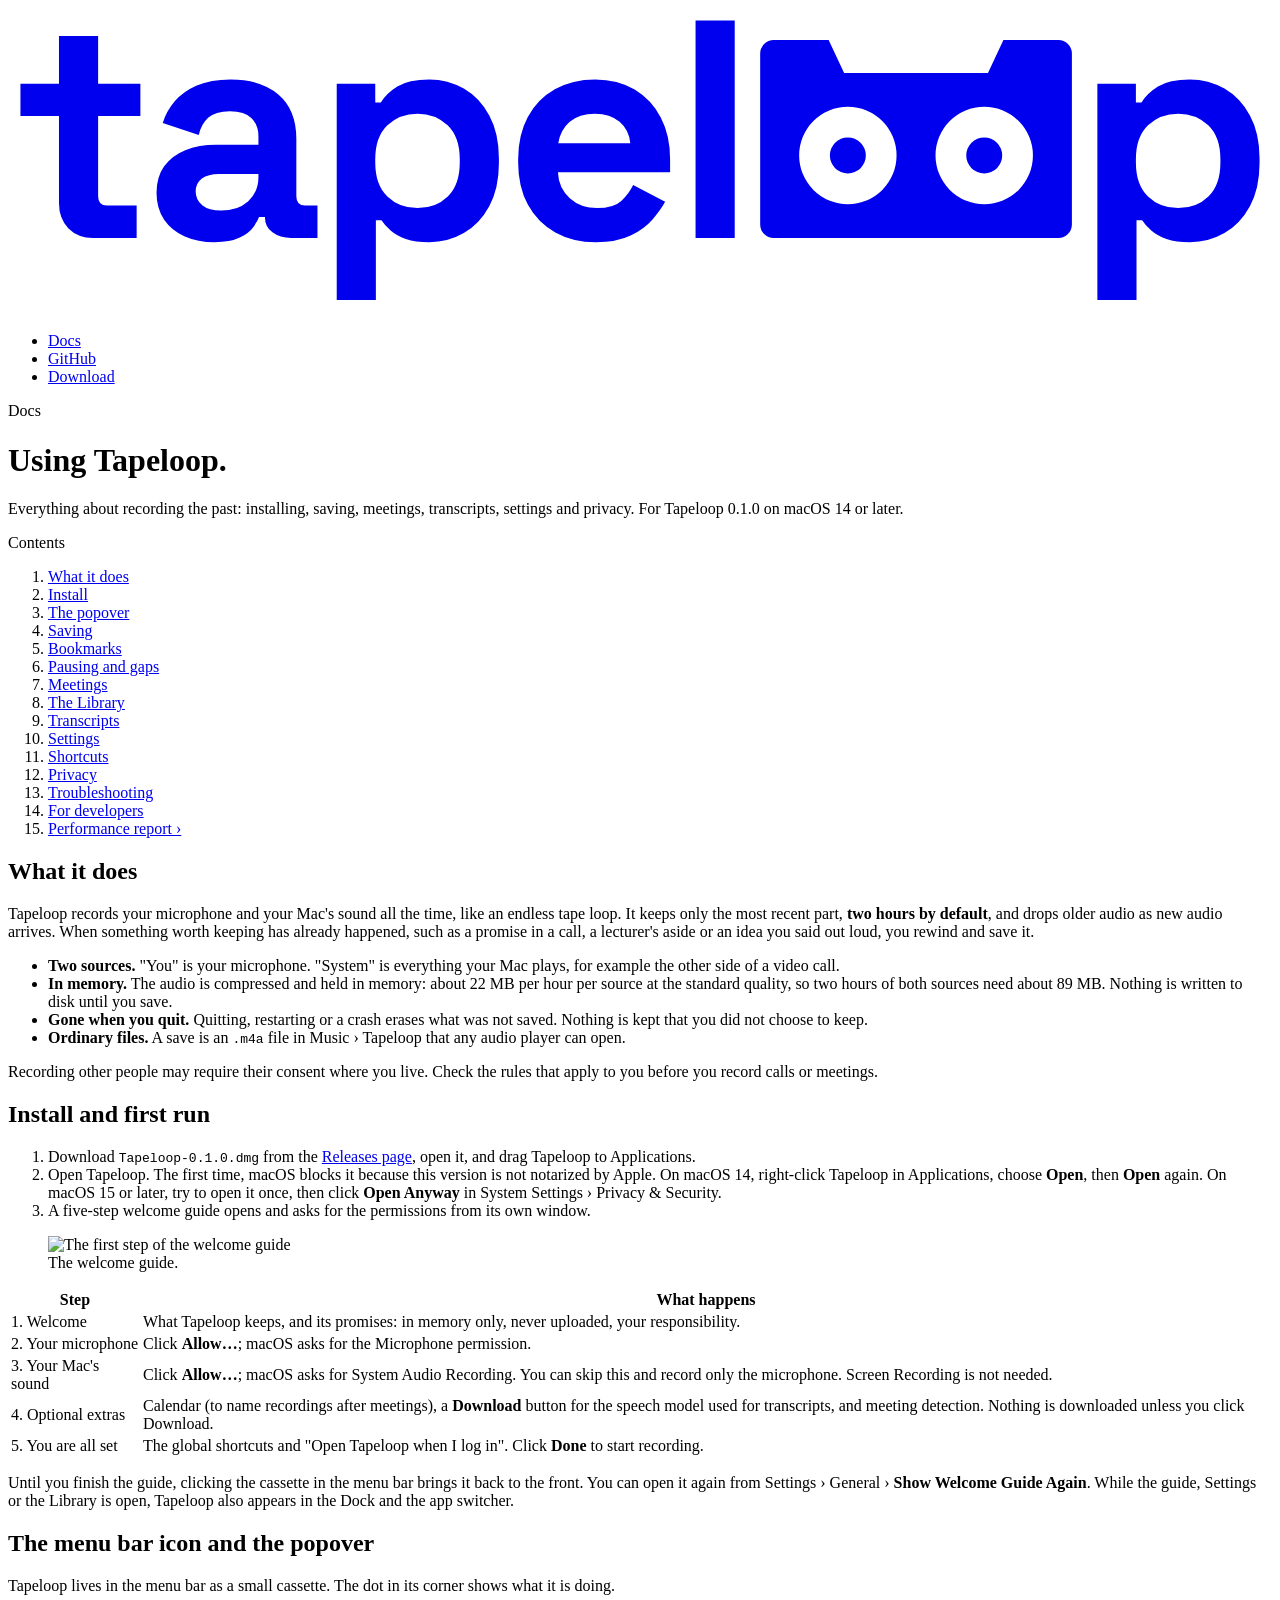
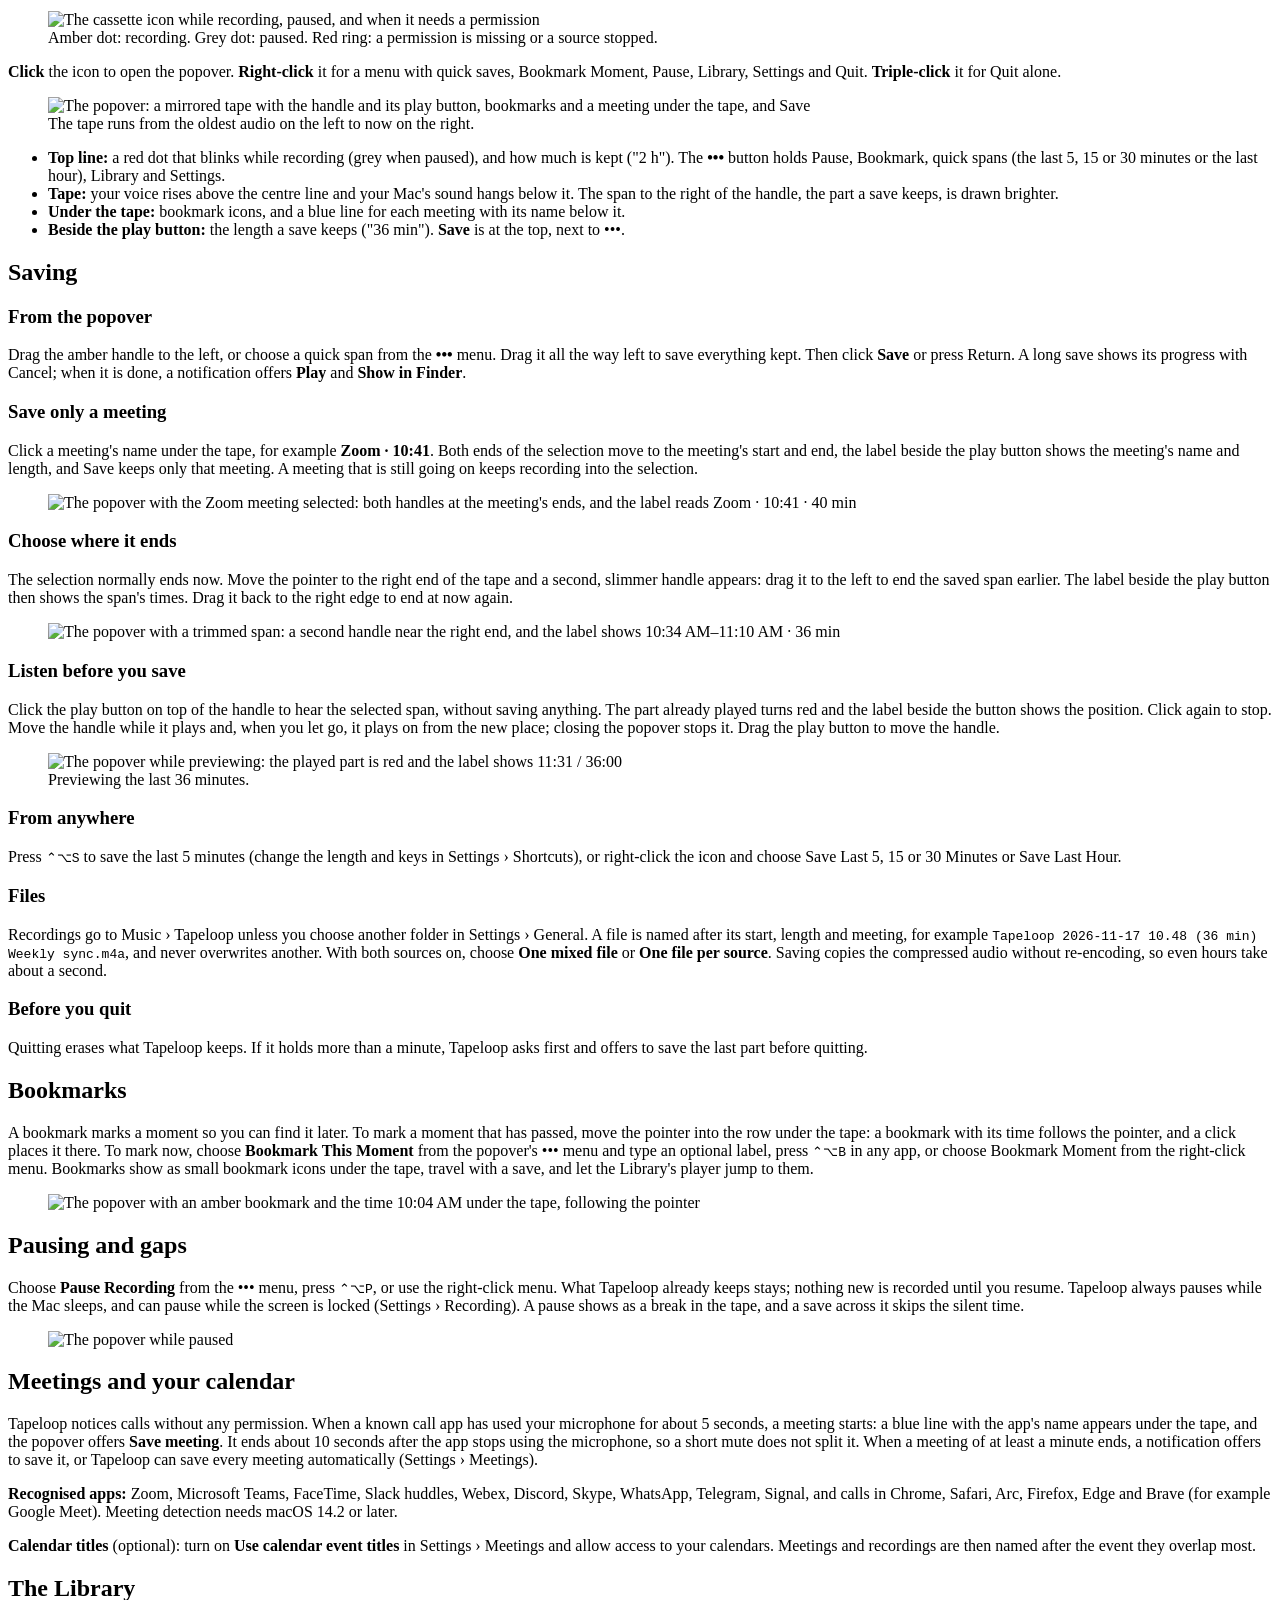
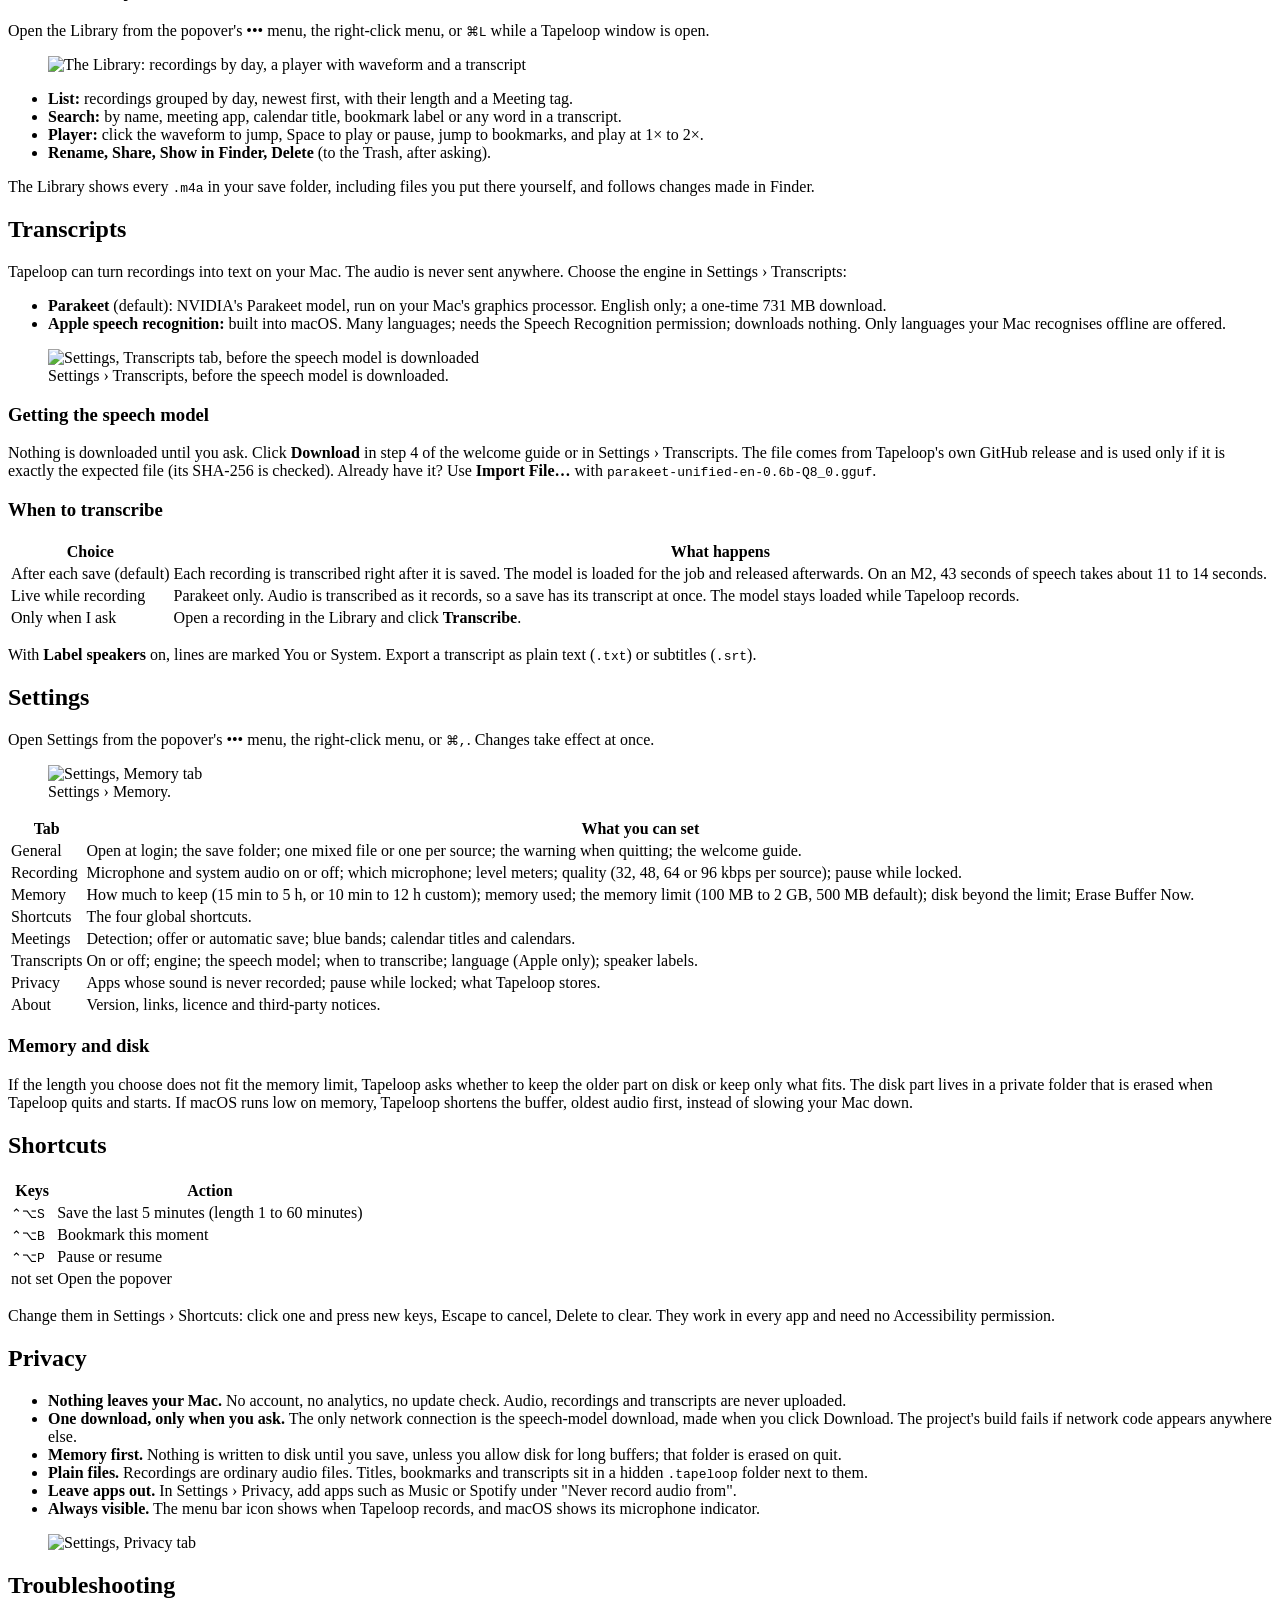
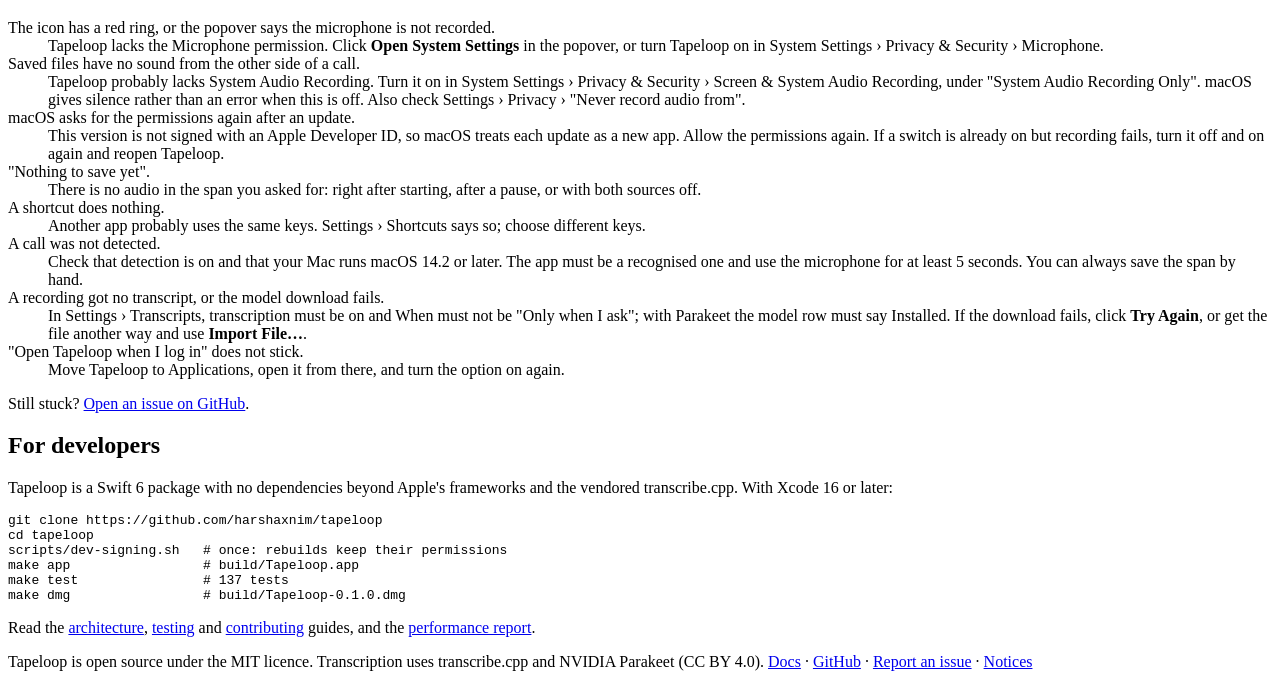
==== commit 1224c53f: "Popover: tape spans the audio held; length beside the play button; Save in the header; blinking dot " ====
--- a/site/public/docs/index.html
+++ b/site/public/docs/index.html
@@ -92,12 +92,12 @@
       <p>Tapeloop lives in the menu bar as a small cassette. The dot in its corner shows what it is doing.</p>
       <figure class="mid"><img src="/img/docs/menubar-icons.png" alt="The cassette icon while recording, paused, and when it needs a permission" width="422" height="108" loading="lazy"><figcaption>Amber dot: recording. Grey dot: paused. Red ring: a permission is missing or a source stopped.</figcaption></figure>
       <p><strong>Click</strong> the icon to open the popover. <strong>Right-click</strong> it for a menu with quick saves, Bookmark Moment, Pause, Library, Settings and Quit. <strong>Triple-click</strong> it for Quit alone.</p>
-      <figure class="narrow"><img src="/img/docs/popover-recording.png" alt="The popover: a mirrored tape with the handle and its play button, bookmarks and a meeting under the tape, and Save" width="380" height="187" loading="lazy"><figcaption>The tape runs from the oldest audio on the left to now on the right.</figcaption></figure>
-      <ul>
-        <li><strong>Top line:</strong> a red dot while recording (grey when paused), and how much is kept ("2 h"). The <strong>•••</strong> button holds Pause, Bookmark, quick spans (the last 5, 15 or 30 minutes or the last hour), Library and Settings.</li>
+      <figure class="narrow"><img src="/img/docs/popover-recording.png" alt="The popover: a mirrored tape with the handle and its play button, bookmarks and a meeting under the tape, and Save" width="380" height="154" loading="lazy"><figcaption>The tape runs from the oldest audio on the left to now on the right.</figcaption></figure>
+      <ul>
+        <li><strong>Top line:</strong> a red dot that blinks while recording (grey when paused), and how much is kept ("2 h"). The <strong>•••</strong> button holds Pause, Bookmark, quick spans (the last 5, 15 or 30 minutes or the last hour), Library and Settings.</li>
         <li><strong>Tape:</strong> your voice rises above the centre line and your Mac's sound hangs below it. The span to the right of the handle, the part a save keeps, is drawn brighter.</li>
         <li><strong>Under the tape:</strong> bookmark icons, and a blue line for each meeting with its name below it.</li>
-        <li><strong>Bottom line:</strong> the span a save keeps ("Last 36 min") and <strong>Save</strong>.</li>
+        <li><strong>Beside the play button:</strong> the length a save keeps ("36 min"). <strong>Save</strong> is at the top, next to •••.</li>
       </ul>
     </section>
 
@@ -106,14 +106,14 @@
       <h3>From the popover</h3>
       <p>Drag the amber handle to the left, or choose a quick span from the <strong>•••</strong> menu. Drag it all the way left to save everything kept. Then click <strong>Save</strong> or press Return. A long save shows its progress with Cancel; when it is done, a notification offers <strong>Play</strong> and <strong>Show in Finder</strong>.</p>
       <h3>Save only a meeting</h3>
-      <p>Click a meeting's name under the tape, for example <strong>Zoom · 10:41</strong>. Both ends of the selection move to the meeting's start and end, the bottom line shows the meeting's name and length, and Save keeps only that meeting. A meeting that is still going on keeps recording into the selection.</p>
-      <figure class="narrow"><img src="/img/docs/popover-meeting-selected.png" alt="The popover with the Zoom meeting selected: both handles at the meeting's ends, and the bottom line reads Zoom · 10:41 · 40 min" width="380" height="187" loading="lazy"></figure>
+      <p>Click a meeting's name under the tape, for example <strong>Zoom · 10:41</strong>. Both ends of the selection move to the meeting's start and end, the label beside the play button shows the meeting's name and length, and Save keeps only that meeting. A meeting that is still going on keeps recording into the selection.</p>
+      <figure class="narrow"><img src="/img/docs/popover-meeting-selected.png" alt="The popover with the Zoom meeting selected: both handles at the meeting's ends, and the label reads Zoom · 10:41 · 40 min" width="380" height="154" loading="lazy"></figure>
       <h3>Choose where it ends</h3>
-      <p>The selection normally ends now. Move the pointer to the right end of the tape and a second, slimmer handle appears: drag it to the left to end the saved span earlier. The bottom line then shows the span's times. Drag it back to the right edge to end at now again.</p>
-      <figure class="narrow"><img src="/img/docs/popover-trimmed.png" alt="The popover with a trimmed span: a second handle near the right end, and the bottom line shows 10:34 AM–11:10 AM · 36 min" width="380" height="187" loading="lazy"></figure>
+      <p>The selection normally ends now. Move the pointer to the right end of the tape and a second, slimmer handle appears: drag it to the left to end the saved span earlier. The label beside the play button then shows the span's times. Drag it back to the right edge to end at now again.</p>
+      <figure class="narrow"><img src="/img/docs/popover-trimmed.png" alt="The popover with a trimmed span: a second handle near the right end, and the label shows 10:34 AM–11:10 AM · 36 min" width="380" height="154" loading="lazy"></figure>
       <h3>Listen before you save</h3>
-      <p>Click the play button on top of the handle to hear the selected span, without saving anything. The part already played turns red and the bottom line shows the position. Click again to stop. Move the handle while it plays and, when you let go, it plays on from the new place; closing the popover stops it. Drag the play button to move the handle.</p>
-      <figure class="narrow"><img src="/img/docs/popover-previewing.png" alt="The popover while previewing: the played part is red and the bottom line shows 11:31 of 36:00" width="380" height="187" loading="lazy"><figcaption>Previewing the last 36 minutes.</figcaption></figure>
+      <p>Click the play button on top of the handle to hear the selected span, without saving anything. The part already played turns red and the label beside the button shows the position. Click again to stop. Move the handle while it plays and, when you let go, it plays on from the new place; closing the popover stops it. Drag the play button to move the handle.</p>
+      <figure class="narrow"><img src="/img/docs/popover-previewing.png" alt="The popover while previewing: the played part is red and the label shows 11:31 / 36:00" width="380" height="154" loading="lazy"><figcaption>Previewing the last 36 minutes.</figcaption></figure>
       <h3>From anywhere</h3>
       <p>Press <kbd>⌃⌥S</kbd> to save the last 5 minutes (change the length and keys in Settings › Shortcuts), or right-click the icon and choose Save Last 5, 15 or 30 Minutes or Save Last Hour.</p>
       <h3>Files</h3>
@@ -125,7 +125,7 @@
     <section id="bookmarks">
       <h2>Bookmarks</h2>
       <p>A bookmark marks a moment so you can find it later. To mark a moment that has passed, move the pointer into the row under the tape: a bookmark with its time follows the pointer, and a click places it there. To mark now, choose <strong>Bookmark This Moment</strong> from the popover's ••• menu and type an optional label, press <kbd>⌃⌥B</kbd> in any app, or choose Bookmark Moment from the right-click menu. Bookmarks show as small bookmark icons under the tape, travel with a save, and let the Library's player jump to them.</p>
-      <figure class="narrow"><img src="/img/docs/popover-bookmark-hover.png" alt="The popover with an amber bookmark and the time 10:04 AM under the tape, following the pointer" width="380" height="187" loading="lazy"></figure>
+      <figure class="narrow"><img src="/img/docs/popover-bookmark-hover.png" alt="The popover with an amber bookmark and the time 10:04 AM under the tape, following the pointer" width="380" height="154" loading="lazy"></figure>
     </section>
 
     <section id="pausing">
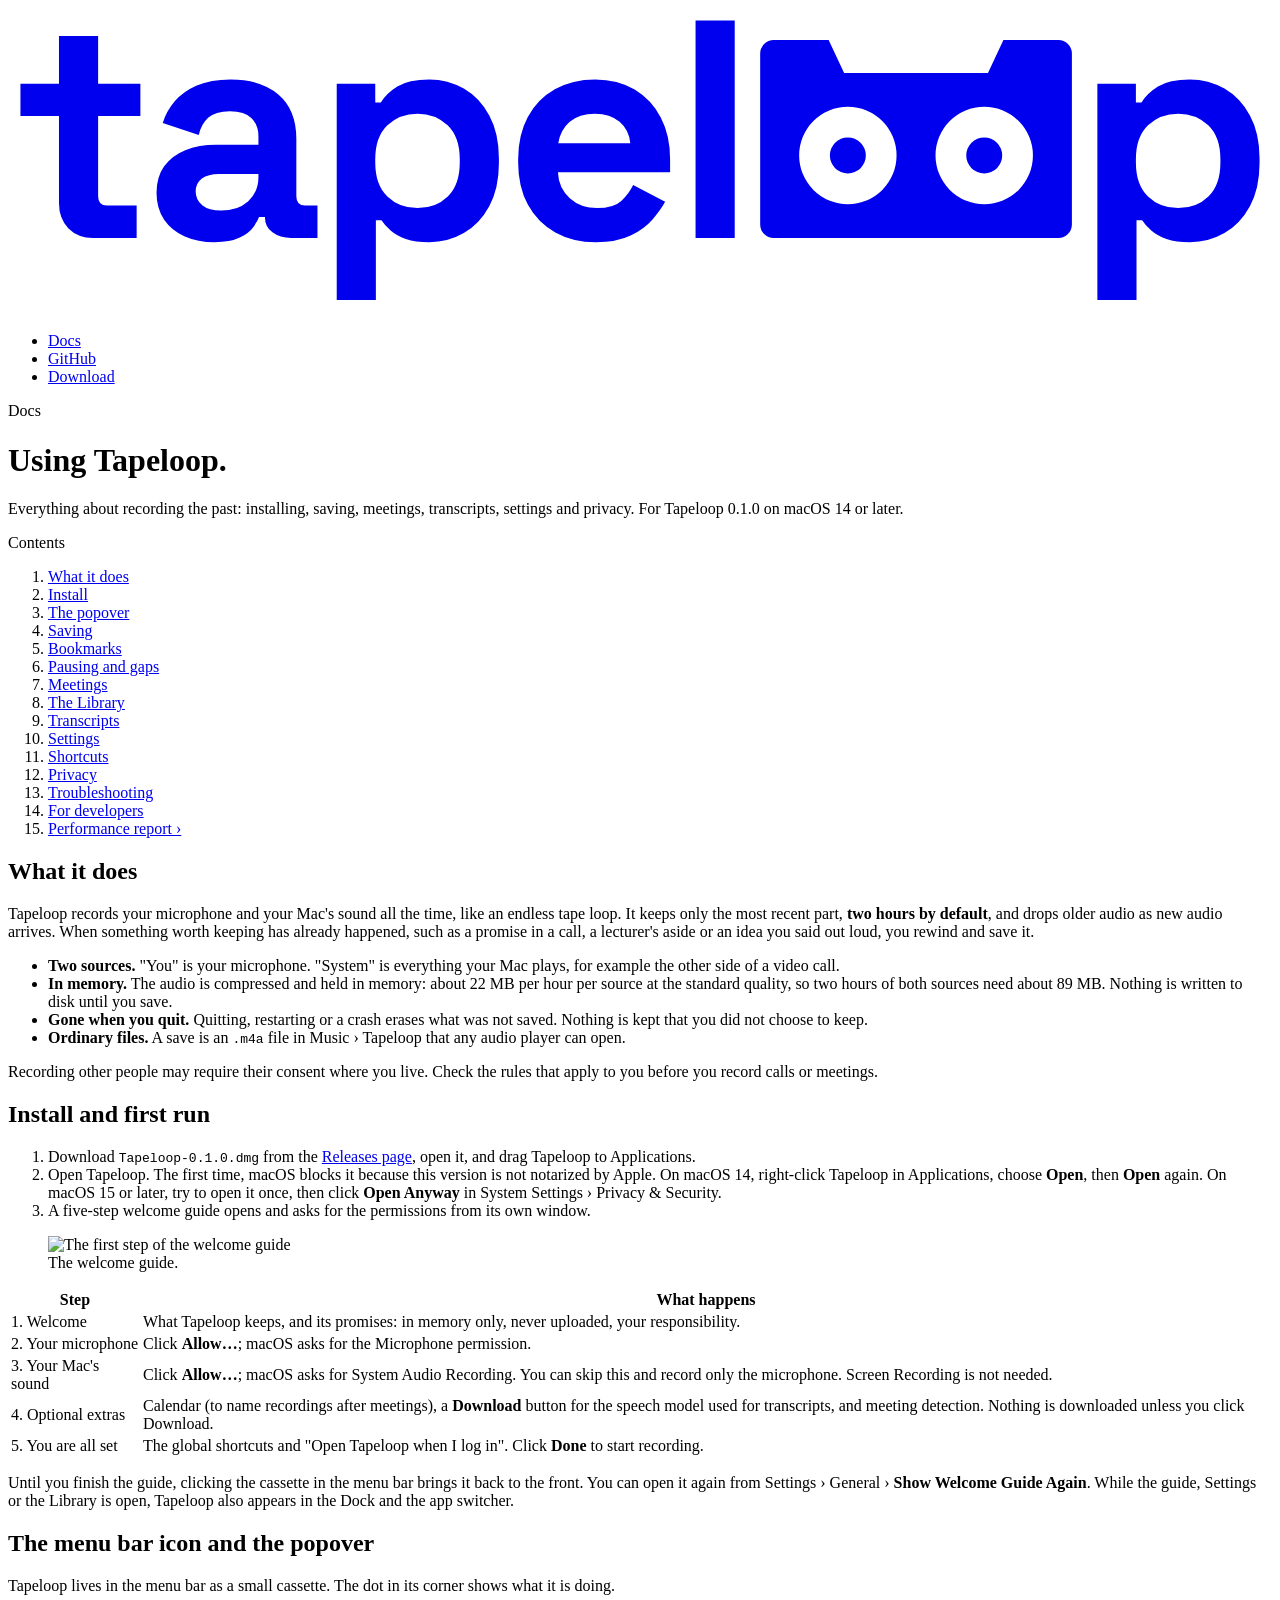
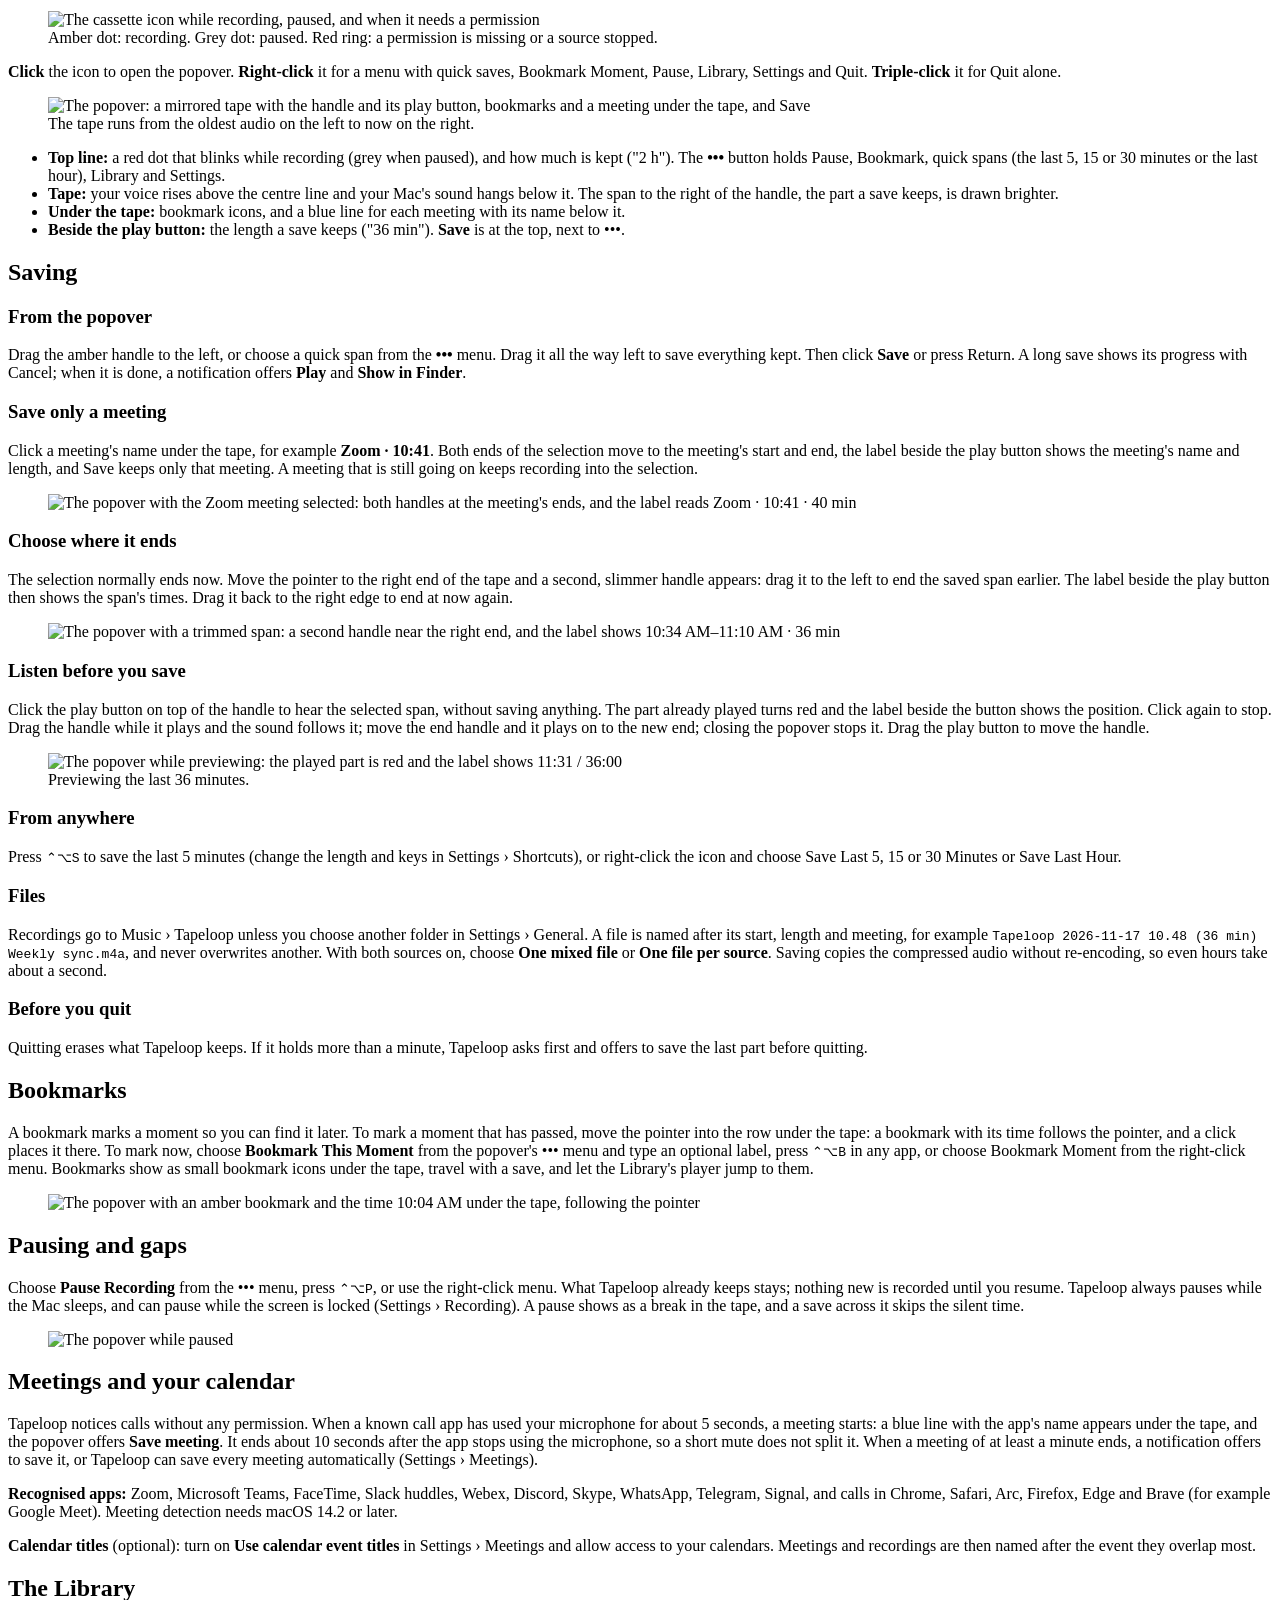
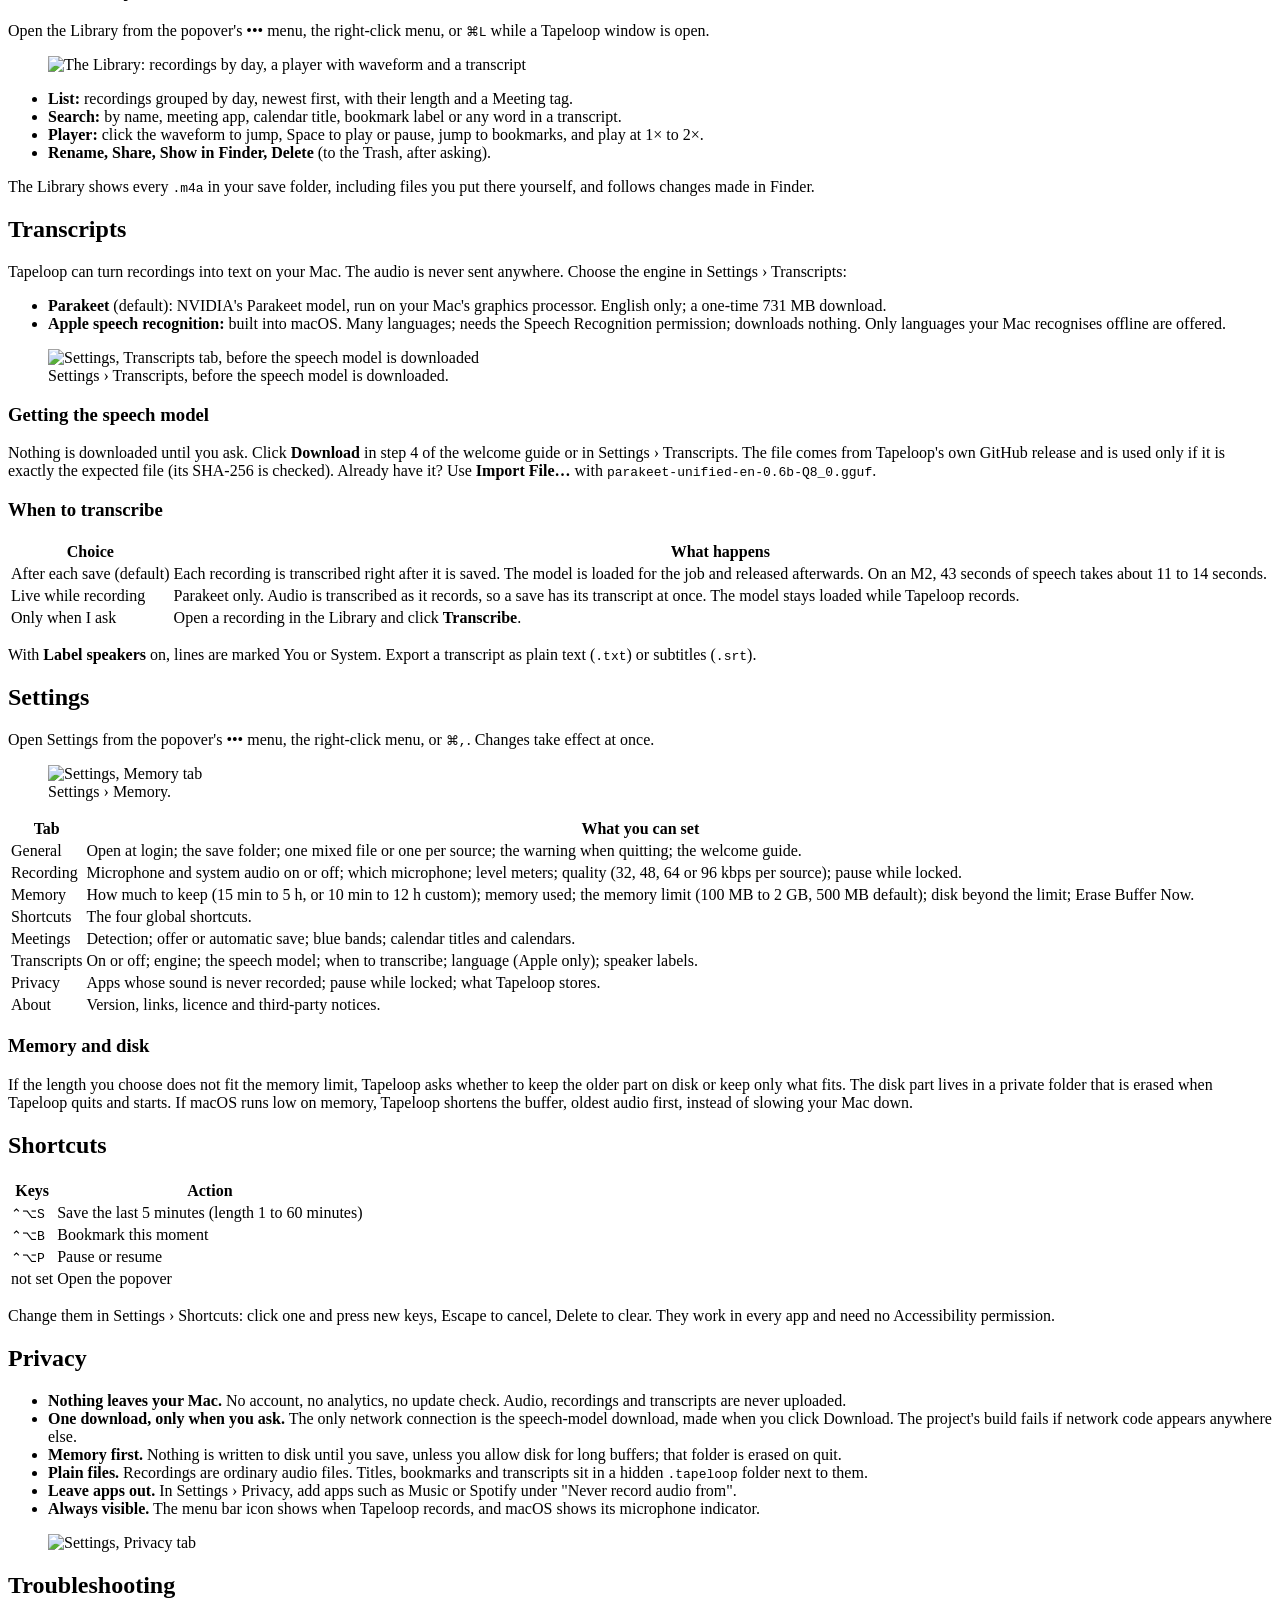
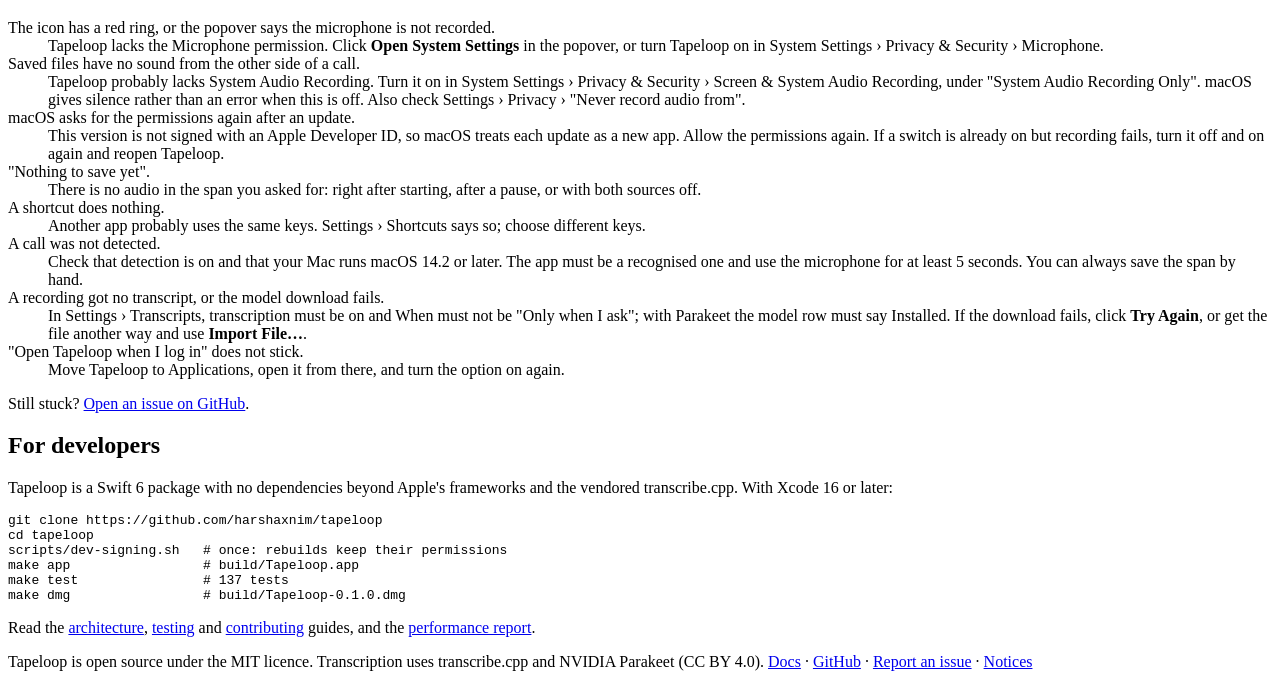
==== commit e7818ada: "Preview follows the handle while dragging Dragging the start (or the play button) while a preview pl" ====
--- a/site/public/docs/index.html
+++ b/site/public/docs/index.html
@@ -112,7 +112,7 @@
       <p>The selection normally ends now. Move the pointer to the right end of the tape and a second, slimmer handle appears: drag it to the left to end the saved span earlier. The label beside the play button then shows the span's times. Drag it back to the right edge to end at now again.</p>
       <figure class="narrow"><img src="/img/docs/popover-trimmed.png" alt="The popover with a trimmed span: a second handle near the right end, and the label shows 10:34 AM–11:10 AM · 36 min" width="380" height="154" loading="lazy"></figure>
       <h3>Listen before you save</h3>
-      <p>Click the play button on top of the handle to hear the selected span, without saving anything. The part already played turns red and the label beside the button shows the position. Click again to stop. Move the handle while it plays and, when you let go, it plays on from the new place; closing the popover stops it. Drag the play button to move the handle.</p>
+      <p>Click the play button on top of the handle to hear the selected span, without saving anything. The part already played turns red and the label beside the button shows the position. Click again to stop. Drag the handle while it plays and the sound follows it; move the end handle and it plays on to the new end; closing the popover stops it. Drag the play button to move the handle.</p>
       <figure class="narrow"><img src="/img/docs/popover-previewing.png" alt="The popover while previewing: the played part is red and the label shows 11:31 / 36:00" width="380" height="154" loading="lazy"><figcaption>Previewing the last 36 minutes.</figcaption></figure>
       <h3>From anywhere</h3>
       <p>Press <kbd>⌃⌥S</kbd> to save the last 5 minutes (change the length and keys in Settings › Shortcuts), or right-click the icon and choose Save Last 5, 15 or 30 Minutes or Save Last Hour.</p>
